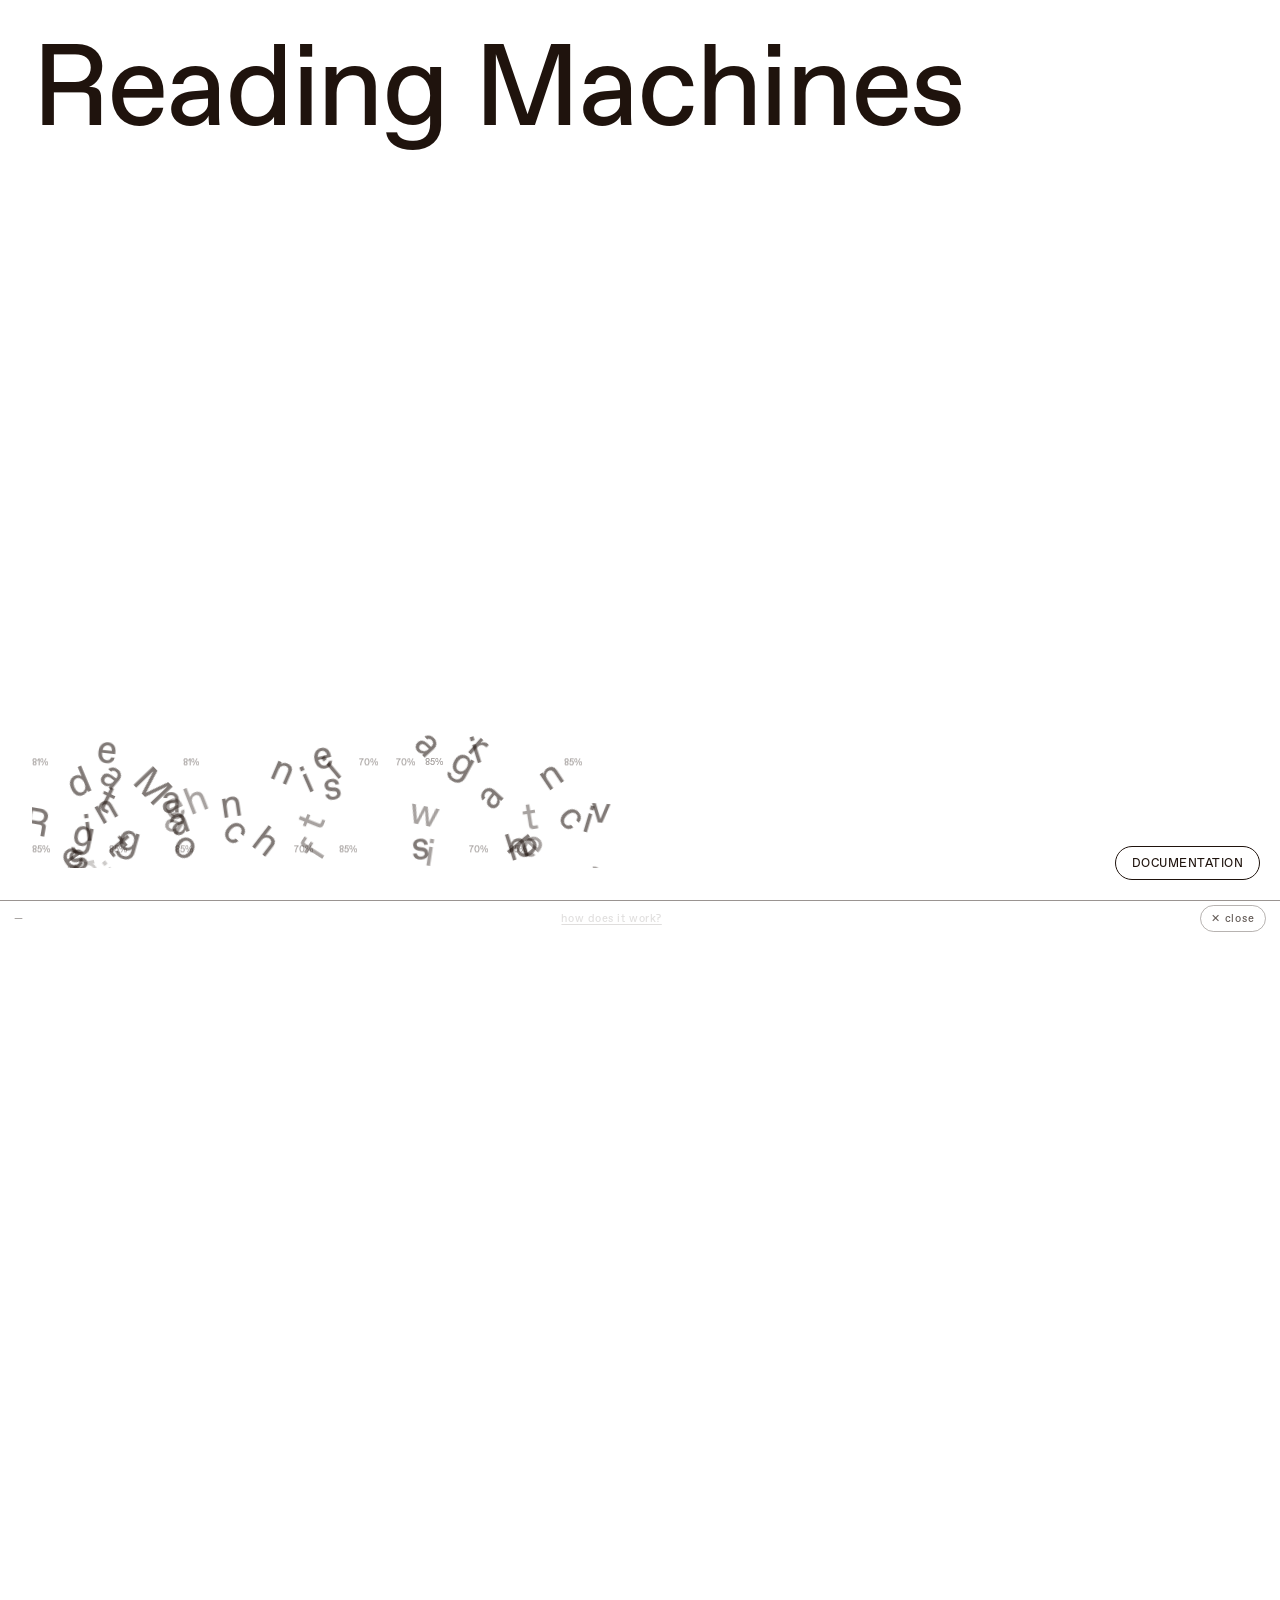
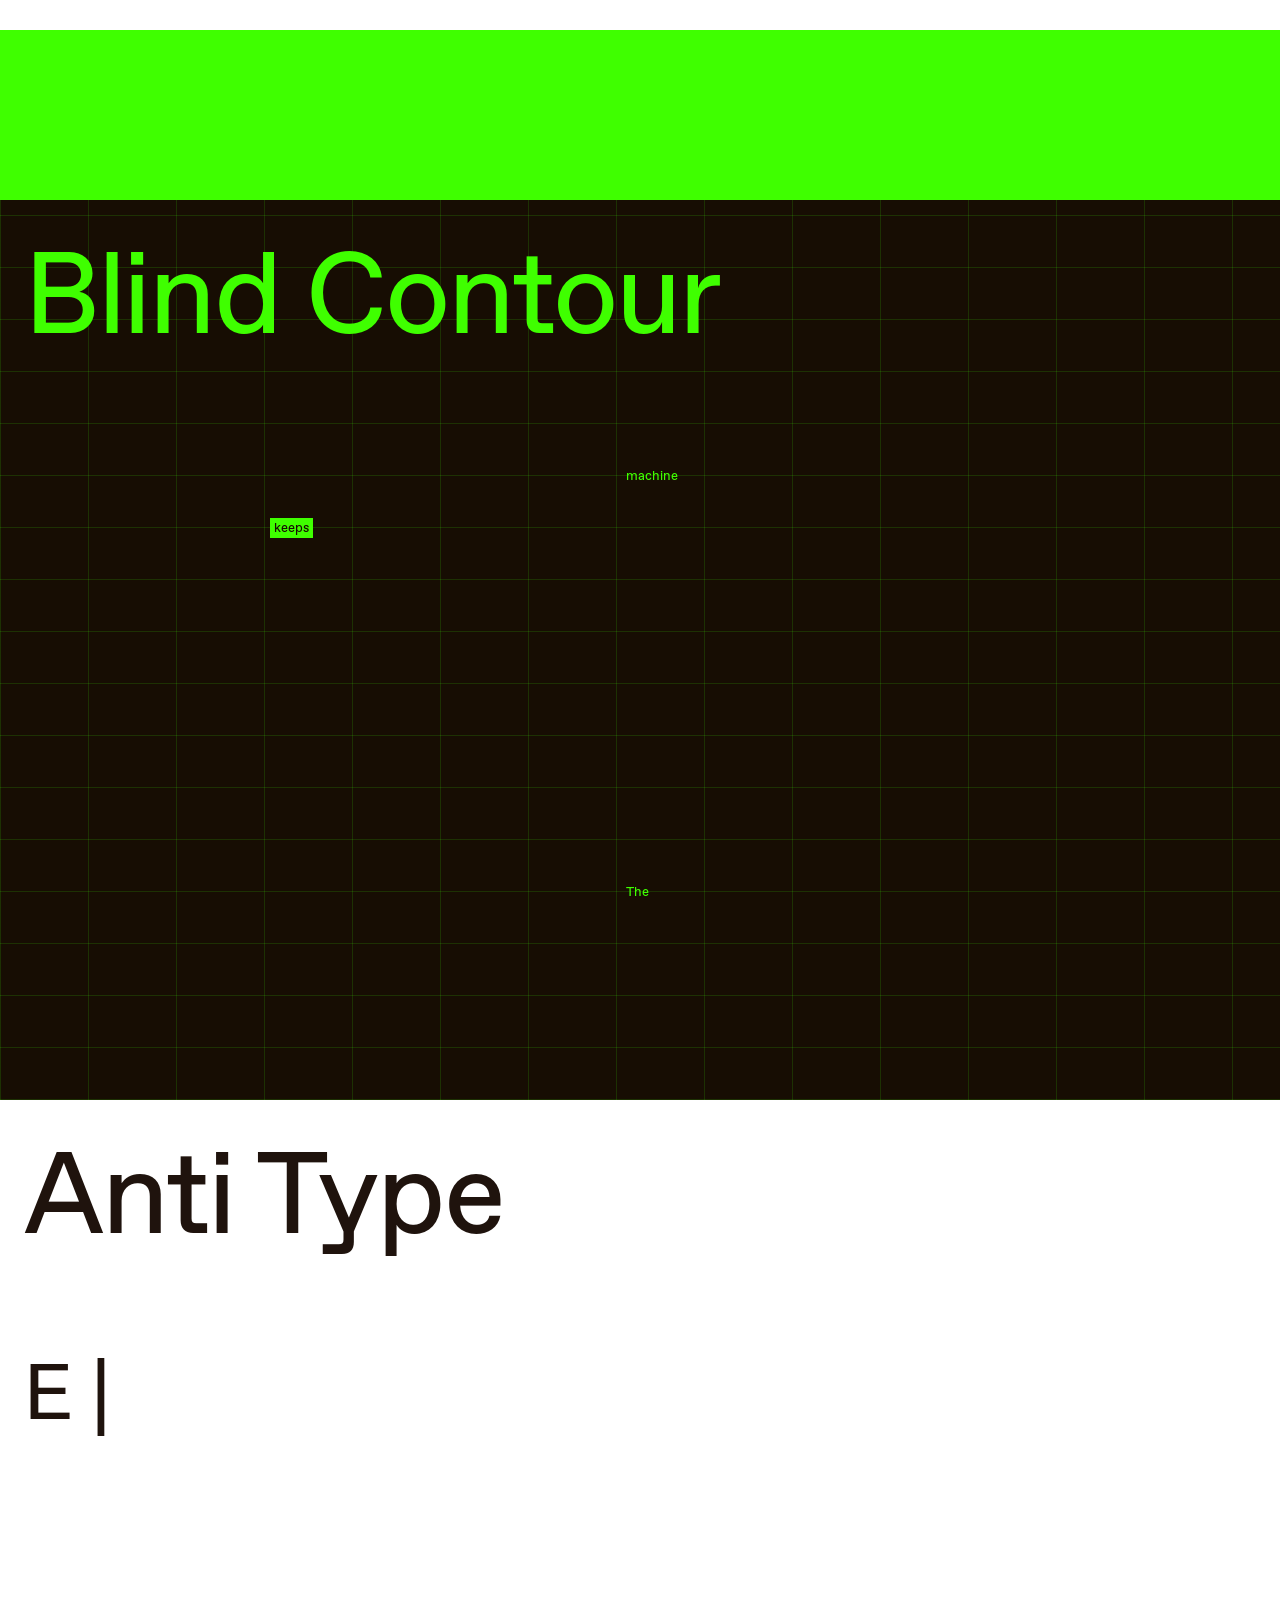
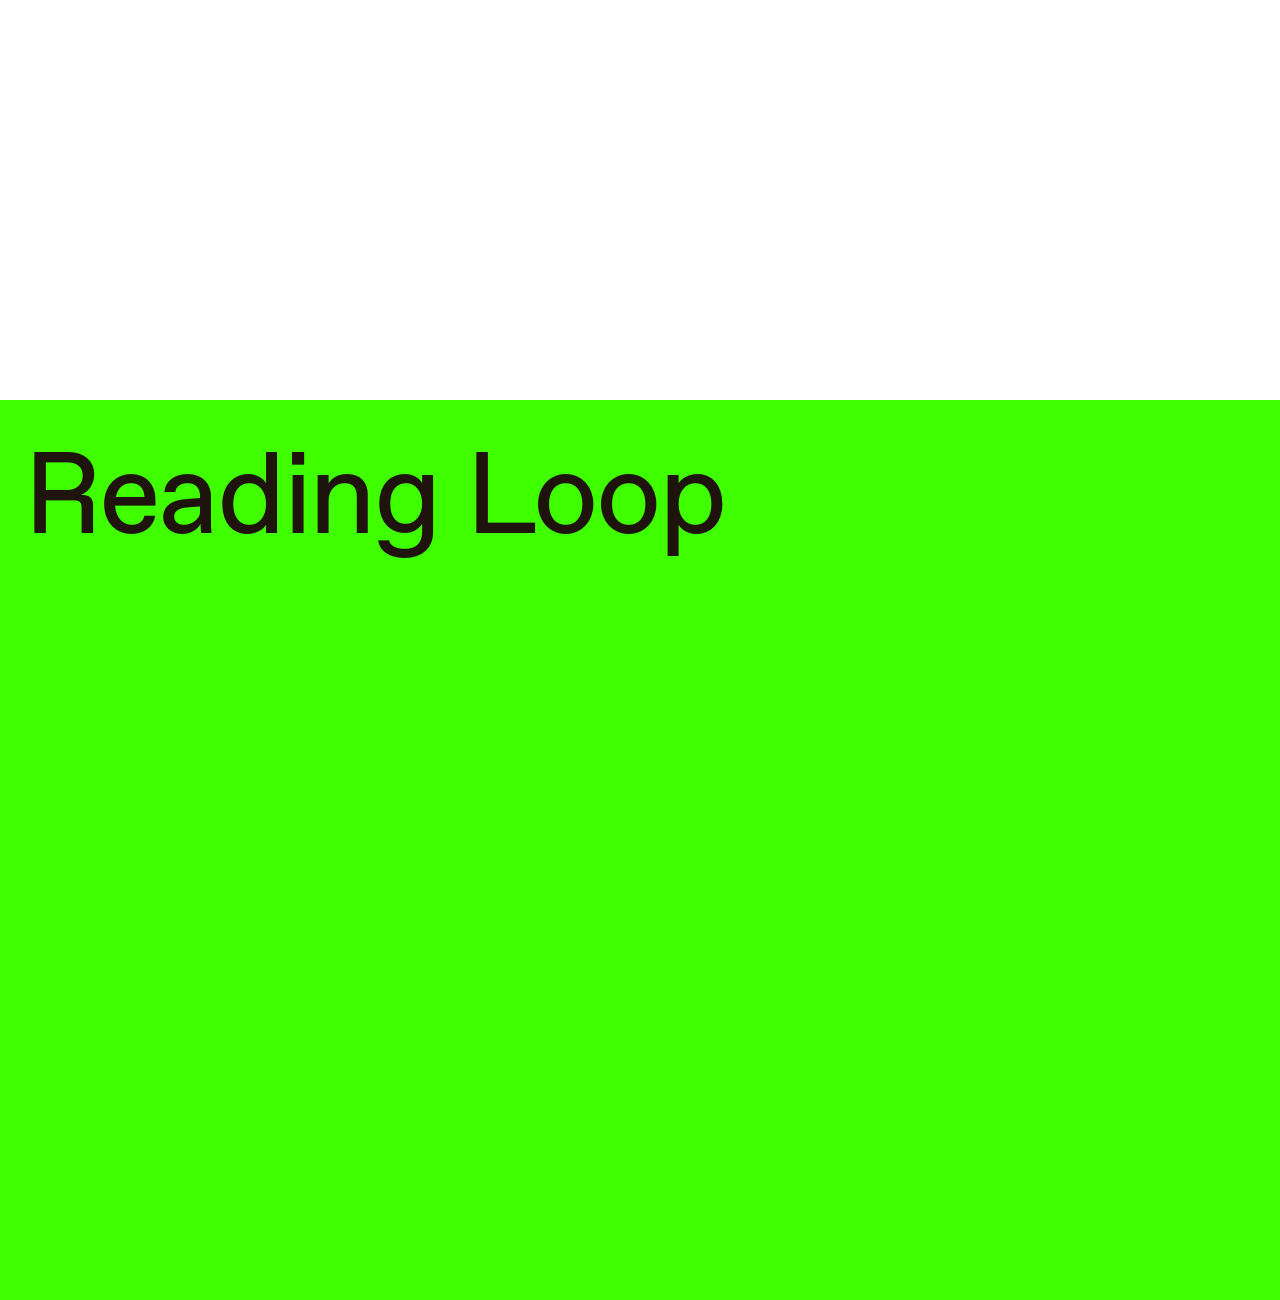
==== index.html @ e1689a15 "Tool page titles: shrink delay 4s -> 2s" ====
<!DOCTYPE html>
<html lang="en">
<head>
  <meta charset="UTF-8">
  <meta name="viewport" content="width=device-width, initial-scale=1.0">
  <title>Reading Machines</title>
  <link rel="stylesheet" href="style.css">
  <style>
    .docs-link{
      position:fixed;
      bottom:20px;
      right:20px;
      font-size:12px;
      letter-spacing:.04em;
      text-transform:uppercase;
      color:#1f130d;
      opacity:1;
      text-decoration:none;
      z-index:90;
      font-family:"ABC Favorit", monospace;
      padding:9px 16px;
      border:1px solid #1f130d;
      border-radius:999px;
      background:#ffffff;
      transition:background .15s ease, color .15s ease, opacity .3s ease;
    }
    .docs-link:hover{
      background:#2bff00;
      color:#1f130d;
      border-color:#1f130d;
    }
    /* documentation is only relevant on the landing -- fades out once  */
    /* you've scrolled down into the tool pages, same gating mechanism  */
    /* used for the presenter's own fixed chrome, just inverted.        */
    body.in-presenter .docs-link{
      opacity:0;
      pointer-events:none;
    }
    @media(max-width:480px){
      .docs-link{ bottom:14px; right:14px; padding:8px 13px; font-size:11px; }
    }

    /* hero title -- same structural position as RMDocumentation's hero   */
    /* (a normal block sitting in the page flow, not fixed/floating), but */
    /* kept deliberately compact: RMDocumentation has a whole page below   */
    /* it to give it room, we only have the marquee's 100vh to share, so   */
    /* the padding/font stay much smaller to avoid crowding the text out.  */
    .landing{
      display:flex;
      flex-direction:column;
    }
    .hero{
      flex:0 0 auto;
      padding-bottom:10px;
    }
    .hero h1{
      margin:0;
      font-family:"ABC Favorit", Helvetica, Arial, sans-serif;
      font-size:clamp(48px, 9vw, 120px);
      font-weight:400;
      line-height:.92;
      letter-spacing:-.02em;
      color:#1f130d;
    }
    .landing-panels{
      flex:1;
      min-height:0;
      display:grid;
      grid-template-columns:1fr 1fr;
      gap:48px;
    }
    /* only the machine (right) column stays, moved into the left track -- */
    /* the human column is hidden outright rather than removed from the    */
    /* DOM, since script.js still references #human directly throughout.  */
    .landing-panels .panel:first-of-type{ display:none; }
    .landing-panels .panel:last-of-type{ grid-column:1; }

    /* ════════════════════════════════════════════════════════════ */
    /* PRESENTER — the 4 tool pages, appended below the landing as    */
    /* normal scroll sections. Own --tp-* palette vars (namespaced,   */
    /* not --bg/--text) so they never collide with style.css's own    */
    /* --bg/--text, which the marquee landing already uses for its    */
    /* own, different, white/brown theme.                              */
    /* ════════════════════════════════════════════════════════════ */
    @font-face{
      font-family:"ABC Stefan";
      src:url('fonts/ABCStefan-Simple-Trial.otf') format('opentype');
    }
    @font-face{
      font-family:"Anti-Type";
      src:url('fonts/anti-ocr-2.otf') format('opentype');
      font-display:swap;
    }
    #presenter{
      --tp-bg:#170d03;
      --tp-text:#3fff00;
      --tp-text-dim:rgba(63,255,0,.3);
      --tp-text-faint:rgba(63,255,0,.15);
      position:relative;
      z-index:1;
    }
    #index-bar{
      position:fixed; left:24px; top:50%; transform:translateY(-50%);
      display:flex; flex-direction:column; gap:22px; z-index:250;
      opacity:0; pointer-events:none; transition:opacity .3s;
    }
    body.in-presenter #index-bar{ opacity:1; pointer-events:auto; }
    .index-num{
      background:none; border:none; color:var(--tp-text,#3fff00); font-family:"ABC Gaisyr", monospace;
      font-size:12px; letter-spacing:.1em; cursor:pointer; padding:0; opacity:.4; transition:opacity .2s, color .2s;
    }
    body.page-is-white .index-num{ color:#1f130d; }
    .index-num:hover{ opacity:.8; }
    .index-num.active{ opacity:1; }
    .open-tool, .open-page{
      display:inline-block; margin-top:14px; font-size:11px; letter-spacing:.12em; text-transform:uppercase;
      color:var(--tp-text,#3fff00); opacity:1; cursor:pointer; background:none; border:1px solid var(--tp-text,#3fff00);
      border-radius:14px; font-family:inherit; padding:8px 16px; text-decoration:none; transition:background .2s, color .2s;
    }
    .open-tool:hover, .open-page:hover{ background:var(--tp-text,#3fff00); color:var(--tp-bg,#170d03); }
    body.page-is-white .open-page{ color:#1f130d; border-color:#1f130d; }
    body.page-is-white .open-page:hover{ background:#1f130d; color:#ffffff; }
    #tool-overlay{
      --ov-bg:#ffffff; --ov-text:#1f130d; --ov-text-dim:rgba(31,19,13,.45);
      position:fixed; left:0; right:0; bottom:0; top:170px; z-index:300;
      background:var(--ov-bg); color:var(--ov-text); border-top:1px solid var(--ov-text-dim);
      transform:translateY(100%); transition:transform .5s cubic-bezier(.65,0,.35,1); pointer-events:none;
    }
    #tool-overlay.show{ transform:translateY(0); pointer-events:auto; }
    #tool-overlay-bar{
      position:absolute; top:0; left:0; right:0; height:34px; display:flex; align-items:center;
      justify-content:space-between; gap:14px; padding:0 14px; z-index:5; pointer-events:none;
    }
    #tool-overlay-bar > *{ pointer-events:auto; }
    #tool-overlay-title{ font-size:10px; letter-spacing:.04em; color:var(--ov-text-dim); }
    #tool-guide-btn{
      background:none; border:none; color:var(--ov-text-dim); font-family:inherit; font-size:11px;
      letter-spacing:.05em; cursor:pointer; padding:0; text-decoration:underline; text-underline-offset:2px;
      opacity:.85; transition:opacity .2s, color .2s;
    }
    #tool-guide-btn:hover{ opacity:1; color:var(--ov-text); }
    #tool-guide-btn:disabled{ opacity:.3; pointer-events:none; }
    #tool-overlay-close{
      background:none; border:1px solid var(--ov-text-dim); border-radius:14px; color:var(--ov-text);
      font-family:inherit; font-size:11px; letter-spacing:.08em; cursor:pointer; padding:6px 10px;
      opacity:.7; transition:opacity .2s, background .2s, color .2s, border-color .2s;
    }
    #tool-overlay-close:hover{ opacity:1; background:#2bff00; color:#1f130d; border-color:#2bff00; }
    #tool-overlay-iframe{ position:absolute; top:34px; left:0; right:0; bottom:0; border:none; width:100%; height:calc(100% - 34px); }
    #anti-type-iframe{ position:absolute; top:34px; left:0; right:0; bottom:0; border:none; width:100%; height:calc(100% - 34px); display:none; }
    #anti-type-iframe.show{ display:block; }
    #anti-type-iframe.show ~ #tool-overlay-iframe{ display:none; }

    .tool-page{
      position:relative; min-height:100vh; display:flex; flex-direction:column; justify-content:center;
      padding:0 90px; background:var(--tp-bg); color:var(--tp-text);
      scroll-snap-align: start;
      scroll-snap-stop: always;
    }
    .tp-head{ display:flex; align-items:baseline; gap:16px; margin-bottom:34px; }
    .tp-num{ font-family:"ABC Gaisyr", monospace; font-size:13px; letter-spacing:.15em; color:var(--tp-text-dim); }
    .tp-title{ font-family:"ABC Gaisyr", monospace; font-size:30px; letter-spacing:.03em; font-weight:400; transition:font-size .7s ease; }
    .tp-text{ font-family:"ABC Favorit", monospace; font-size:19px; line-height:1.55; }
    @keyframes tpFadeUp{ from{ opacity:0; transform:translateY(10px); } to{ opacity:1; transform:translateY(0); } }
    .tool-page.in-view .tp-head{ animation:tpFadeUp .5s ease both; }

    /* title starts big on arrival, then settles down to a smaller size    */
    /* after 4s (title-shrunk added by setCurrentPage's timer below) --    */
    /* same transition applies to every tool-page variant since they all   */
    /* only override font-size, not transition, on .tp-title.              */
    .tool-page.title-shrunk .tp-title{ font-size:30px; }

    /* ---- 01 OCR Skeleton ---- */
    .tool-page.tp-float{
      --tp-bg:#3fff00; --tp-text:#1f130d; --tp-text-dim:rgba(31,19,13,.45); --tp-text-faint:rgba(31,19,13,.22);
      padding:0; overflow:hidden; justify-content:flex-start; background:var(--tp-bg);
    }
    /* Anti Type shares the .tp-float base but keeps its own white page --   */
    /* pinned explicitly so it doesn't inherit OCR Skeleton's green above.   */
    .tool-page.tp-float.tp-anti-write{
      --tp-bg:#ffffff; --tp-text:#1f130d; --tp-text-dim:rgba(31,19,13,.45); --tp-text-faint:rgba(31,19,13,.22);
    }
    .tp-float .tp-head{ position:absolute; top:40px; left:24px; z-index:2; margin:0; }
    .tp-float .tp-title{
      display:block; font-family:"ABC Favorit", Helvetica, Arial, sans-serif; font-size:clamp(48px, 9vw, 120px);
      font-weight:400; line-height:.92; letter-spacing:-.02em; color:#1f130d;
    }
    .tp-float .tp-text{ position:absolute; inset:0; }
    .ocr-box{
      position:absolute; border:1px solid var(--tp-text-dim); padding:.55em .85em; line-height:1.3;
      max-width:min(78vw, 520px); background:var(--tp-bg); opacity:0; pointer-events:none; cursor:default;
      transition:opacity .6s ease, border-color .2s ease, background .2s ease, color .2s ease;
    }
    .ocr-box.visible{ opacity:1; pointer-events:auto; animation:var(--floatAnim) var(--fdur) ease-in-out infinite alternate; }
    .ocr-box.clickable{ border-color:var(--tp-text); cursor:pointer; }
    .ocr-box.clickable:hover{ background:var(--tp-text); color:var(--tp-bg); }
    @keyframes boxFloatDown{ from{ transform:translateY(calc(-1 * var(--famp))); } to{ transform:translateY(var(--famp)); } }
    @keyframes boxFloatUp{ from{ transform:translateY(var(--famp)); } to{ transform:translateY(calc(-1 * var(--famp))); } }

    /* ---- 02 Blind Contour — "25x50" reference: a fixed decorative grid of */
    /* empty cells (the shapes the machine sees but discards as noise) sits  */
    /* behind everything; phrase chunks fade in one at a time, scattered     */
    /* across it, accumulating -- once shown they stay legible for good.     */
    /* Whichever chunk appeared most recently carries a highlighted "active" */
    /* state (solid fill); once all chunks are in, the highlight keeps       */
    /* roaming between them on its own. Clicking any chunk grabs the         */
    /* highlight immediately and resets the roam timer.                     */
    .tool-page.tp-bc-exaggerate{ padding:0; overflow:hidden; }
    .tp-bc-exaggerate .tp-head{ position:absolute; top:40px; left:24px; z-index:2; margin:0; }
    .tp-bc-exaggerate .tp-title{
      display:block; font-family:"ABC Favorit", Helvetica, Arial, sans-serif; font-size:clamp(48px, 9vw, 120px);
      font-weight:400; line-height:.92; letter-spacing:-.02em; color:var(--tp-text);
    }
    .tp-bc-exaggerate .tp-text{
      position:absolute; inset:0; overflow:hidden;
      background-image:
        repeating-linear-gradient(0deg, var(--tp-text-faint) 0, var(--tp-text-faint) 1px, transparent 1px, transparent 52px),
        repeating-linear-gradient(90deg, var(--tp-text-faint) 0, var(--tp-text-faint) 1px, transparent 1px, transparent 88px);
    }
    /* no border/box of its own -- each word sits directly inside one cell   */
    /* of the background grid drawn above (88px x 52px, same numbers used   */
    /* in wrapAbstractWords()'s placement math), so the grid lines already   */
    /* on screen read as its container instead of a second box on top of it. */
    .bc-word{
      position:absolute; font-family:"ABC Favorit", monospace; color:var(--tp-text);
      font-size:13px; line-height:1.25; opacity:0; cursor:pointer;
      padding:2px 4px;
      transition:opacity .6s ease, background .3s ease, color .3s ease;
    }
    .bc-word.visible{ opacity:1; }
    .bc-word.current{ background:var(--tp-text); color:var(--tp-bg); }

    /* ---- 03 Anti Type ---- */
    .tp-float.tp-anti-write .tp-text{ position:static; inset:auto; }
    .at-panel{ margin:240px 90px 60px 24px; }
    .at-body{
      font-family:"Anti-Type", monospace; font-size:clamp(40px, 6.5vw, 84px); line-height:1.3;
      color:#1f130d; white-space:pre-wrap; word-wrap:break-word; cursor:text;
    }
    .at-content[contenteditable="true"]{ outline:none; }
    .at-cursor{ display:inline-block; margin-left:2px; color:#1f130d; animation:atBlink 1s step-end infinite; }
    @keyframes atBlink{ 0%, 100%{ opacity:1; } 50%{ opacity:0; } }

    /* ---- 04 Reading Loop ---- */
    .tool-page.tp-rl-camera{
      --tp-bg:#3fff00; --tp-text:#1f130d; --tp-text-dim: rgba(31,19,13,.45); --tp-text-faint: rgba(31,19,13,.22);
      padding:0; overflow:hidden; background:var(--tp-bg);
    }
    .tp-rl-camera .tp-head{ position:absolute; top:40px; left:24px; z-index:2; margin:0; }
    .tp-rl-camera .tp-title{
      display:block; font-family:"ABC Favorit", Helvetica, Arial, sans-serif; font-size:clamp(48px, 9vw, 120px);
      font-weight:400; line-height:.92; letter-spacing:-.02em; color:#1f130d;
    }
    .tp-rl-camera .tp-text{ position:absolute; inset:0; }
    .rl-viewport{ position:absolute; inset:0; overflow:hidden; }
    .rl-world{ position:absolute; top:0; left:0; right:0; will-change:transform; transition:transform 1.1s cubic-bezier(.65,0,.35,1); }
    .rl-row{ position:absolute; left:0; width:100%; height:0; }
    .rl-word{
      position:absolute; white-space:nowrap; font-family:"ABC Favorit", monospace;
      font-size:15px; line-height:1.3; color:var(--tp-text-dim);
      opacity:.32; transition:opacity .6s ease;
    }
    .rl-word.decoy{ opacity:.3; }
    .rl-word.selected{
      background:var(--tp-text); color:var(--tp-bg);
      padding:2px 7px; border-radius:2px; opacity:1; font-weight:500;
    }

    #btn-next{ position:fixed; bottom:18px; right:22px; z-index:250; opacity:0; pointer-events:none; transition:opacity .3s; }
    #btn-go-tool{ position:fixed; bottom:18px; left:24px; z-index:250; opacity:0; pointer-events:none; transition:opacity .3s; }
    body.in-presenter #btn-next, body.in-presenter #btn-go-tool{ opacity:1; pointer-events:auto; }

    @media(max-width:800px){
      .tool-page{ padding:0 24px; }
    }
  </style>
</head>
<body>

  <main class="landing">

    <div class="hero"><h1>Reading Machines</h1></div>

    <div class="landing-panels">
      <section class="panel">
        <div class="viewport">
          <div class="marquee" id="human">
            <div class="content"></div>
          </div>
        </div>
      </section>

      <section class="panel">
        <div class="viewport">
          <div class="marquee" id="machine">
            <div class="content"></div>
          </div>
        </div>
      </section>
    </div>

  </main>

  <a href="https://melinavaldata00.github.io/RMDocumentation/" class="docs-link" target="_blank" rel="noopener">DOCUMENTATION</a>

  <script src="script.js"></script>

  <!-- ══════════════════════════════════════════════════════════════ -->
  <!-- PRESENTER — the 4 tool pages, continuing the same scroll below   -->
  <!-- the landing marquee instead of living on a separate page.        -->
  <!-- ══════════════════════════════════════════════════════════════ -->

  <div id="tool-overlay">
    <div id="tool-overlay-bar">
      <span id="tool-overlay-title">—</span>
      <button id="tool-guide-btn" disabled>how does it work?</button>
      <button id="tool-overlay-close">✕ close</button>
    </div>
    <iframe id="anti-type-iframe" src="" title="Anti Type"></iframe>
    <iframe id="tool-overlay-iframe" src="" title="tool"></iframe>
  </div>

  <div id="index-bar">
    <button class="index-num active" data-idx="0">01</button>
    <button class="index-num" data-idx="1">02</button>
    <button class="index-num" data-idx="2">03</button>
    <button class="index-num" data-idx="3">04</button>
  </div>

  <div id="presenter">

    <section class="tool-page tp-float" data-idx="0" data-tool-src="tools/position-zero.html" data-tool-name="OCR Skeleton">
      <div class="tp-head">
        <span class="tp-title">OCR Skeleton</span>
      </div>
      <div class="tp-text" data-style="floatboxes" data-text="Before recognizing a single letter, an OCR system does something simpler first: it figures out [[where something might be written.]] [[The page is divided]] into rectangles, bounding boxes, drawn around clusters of dark pixels the system thinks could be words. Only after that does it try to guess what each word actually says, along with a number for how confident it is about that guess."></div>
    </section>

    <section class="tool-page tp-bc-exaggerate" data-idx="1" data-tool-src="tools/outline.html" data-tool-name="Blind Contour">
      <div class="tp-head">
        <span class="tp-title">Blind Contour</span>
      </div>
      <div class="tp-text" data-style="abstract-words" data-text="The machine keeps only the shapes it recognizes as writing and discards the rest as noise, handing back pure outline — a contour you can scale, rotate, or trust exactly as much as it does."></div>
    </section>

    <section class="tool-page tp-float tp-anti-write" data-idx="2" data-tool-src="tools/anti-ocr.html" data-tool-name="Anti Type">
      <div class="tp-head">
        <span class="tp-title">Anti Type</span>
      </div>
      <div class="tp-text" data-style="antitype-write" data-text="Every letter has a point at which a machine stops recognizing it. Not because the shape has disappeared, it is still there visible to a human eye, but because enough of its detail has been removed that the system can no longer produce a confident guess about what it is."></div>
    </section>

    <section class="tool-page tp-rl-camera" data-idx="3" data-tool-src="tools/co-read.html" data-tool-name="Reading Loop">
      <div class="tp-head">
        <span class="tp-title">Reading Loop</span>
      </div>
      <div class="tp-text" data-style="camera-links" data-text="what happens when a machine reads what is left from its previous reading? The tool takes an image as input and runs it through OCR, producing a typeset document — each word placed, sized, and positioned according to what the system found."></div>
    </section>

  </div>

  <button id="btn-go-tool" class="open-page">open tool →</button>
  <button id="btn-next" class="open-page">next →</button>

  <script>

  /* ------------------------------ */
  /* SEEDED RANDOM (presenter's own copy — script.js has one too, but     */
  /* scoped separately since both files declare it at top level)          */
  /* ------------------------------ */

  function tpSeededRandom(seed){
      let s = Math.sin(seed) * 10000;
      return s - Math.floor(s);
  }

  /* ------------------------------ */
  /* READING SYSTEMS — one bespoke visual treatment per tool page, each    */
  /* built from the same plain data-text string.                            */
  /* ------------------------------ */

  let wrapCounter = 0;

  // keyed by page index — lets a reading system run something (like Anti
  // Type's typing effect) only while its page is actually on screen.
  const pageHooks = {};

  // 01 OCR Skeleton — the text is chunked into longer groups of words, each
  // one living inside a floating box of its own size, drifting slowly up or down.
  // Only the first box starts visible; clicking a box reveals the next one,
  // placed elsewhere in the space — the guesses arrive one at a time.
  function wrapFloatBoxes(block){
      const raw = block.dataset.text.replace(/\s+/g, ' ').trim();
      const blockIdx = wrapCounter++;

      const units = [];
      const forcedRe = /\[\[(.*?)\]\]/g;
      let lastIndex = 0, m;
      const pushWords = str=>{
          str.trim().split(' ').filter(Boolean).forEach(w=> units.push({ t: w, forced: false }));
      };
      while((m = forcedRe.exec(raw))){
          pushWords(raw.slice(lastIndex, m.index));
          units.push({ t: m[1].trim(), forced: true });
          lastIndex = forcedRe.lastIndex;
      }
      pushWords(raw.slice(lastIndex));

      const chunks = [];
      let ui = 0, gi = 0;

      if(units.length){
          if(units[0].forced){
              chunks.push(units[0].t);
              ui = 1;
          } else {
              const take = [];
              while(ui < units.length && !units[ui].forced && take.length < 5){
                  take.push(units[ui].t); ui++;
              }
              chunks.push(take.join(' '));
          }
      }

      while(ui < units.length){
          if(units[ui].forced){
              chunks.push(units[ui].t);
              ui++;
              continue;
          }
          const size = 5 + Math.floor(tpSeededRandom(blockIdx*1000 + gi) * 4); // 5–8 words
          const take = [];
          while(ui < units.length && !units[ui].forced && take.length < size){
              take.push(units[ui].t); ui++;
          }
          chunks.push(take.join(' '));
          gi++;
      }

      if(chunks.length > 1 && chunks[chunks.length - 1].split(' ').length < 3){
          const last = chunks.pop();
          chunks[chunks.length - 1] += ' ' + last;
      }

      const boxes = chunks.map((chunk, ci)=>{
          const box = document.createElement("div");
          box.className = "ocr-box";
          box.textContent = chunk;

          // top/famp kept conservative on purpose: boxes now hold longer
          // phrases (taller, wrapped over 2-3 lines), and this page clips
          // overflow -- a box spawned too low, combined with its own
          // height plus the float drift, could sit partly or fully below
          // the visible area and read as if the text just stopped.
          const seed = blockIdx*1000 + ci;
          const left  = 6  + tpSeededRandom(seed + 0.1) * 66;
          const top   = 8  + tpSeededRandom(seed + 0.2) * 46;
          const fsize = 14 + tpSeededRandom(seed + 0.3) * 16;
          const fdur  = 4.5 + tpSeededRandom(seed + 0.4) * 4.5;
          const famp  = 16 + tpSeededRandom(seed + 0.5) * 40;
          const goingDown = tpSeededRandom(seed + 0.6) > 0.5;

          box.style.left = left.toFixed(1) + "%";
          box.style.top  = top.toFixed(1) + "%";
          box.style.fontSize = fsize.toFixed(1) + "px";
          box.style.setProperty("--fdur", fdur.toFixed(2) + "s");
          box.style.setProperty("--famp", famp.toFixed(1) + "px");
          box.style.setProperty("--floatAnim", goingDown ? "boxFloatDown" : "boxFloatUp");

          block.appendChild(box);
          return box;
      });

      // clicking a phrase box also breaks it down into its own words --
      // a second, finer pass of "bounding boxes", same as OCR itself
      // works in stages (block/line/word) rather than reading everything
      // at one resolution. The words spawn scattered close to where the
      // phrase was, each with its own float, and the phrase box that
      // spawned them fades out -- it's been superseded by its own detail.
      function splitIntoWords(box, seed){
          const words = box.textContent.trim().split(/\s+/).filter(Boolean);
          if(!words.length) return;

          const originLeft = parseFloat(box.style.left) || 40;
          const originTop  = parseFloat(box.style.top)  || 30;

          words.forEach((word, wi)=>{
              const wSeed = seed*1000 + wi;
              const jitterX = (tpSeededRandom(wSeed + 0.1) - 0.5) * 22;
              const jitterY = (tpSeededRandom(wSeed + 0.2) - 0.5) * 18;
              const left = Math.max(3, Math.min(80, originLeft + jitterX));
              const top  = Math.max(5, Math.min(60, originTop  + jitterY));
              const fsize = 10 + tpSeededRandom(wSeed + 0.3) * 9;
              const fdur  = 3.5 + tpSeededRandom(wSeed + 0.4) * 4;
              const famp  = 10 + tpSeededRandom(wSeed + 0.5) * 26;
              const goingDown = tpSeededRandom(wSeed + 0.6) > 0.5;

              const wbox = document.createElement("div");
              wbox.className = "ocr-box ocr-box-word";
              wbox.textContent = word;
              wbox.style.left = left.toFixed(1) + "%";
              wbox.style.top  = top.toFixed(1) + "%";
              wbox.style.fontSize = fsize.toFixed(1) + "px";
              wbox.style.setProperty("--fdur", fdur.toFixed(2) + "s");
              wbox.style.setProperty("--famp", famp.toFixed(1) + "px");
              wbox.style.setProperty("--floatAnim", goingDown ? "boxFloatDown" : "boxFloatUp");
              wbox.style.animationDelay = (wi * 0.05).toFixed(2) + "s";

              block.appendChild(wbox);
              // rAF so the "visible" transition still runs instead of
              // starting already-visible (element needs one painted
              // frame at opacity 0 first for the CSS transition to fire).
              requestAnimationFrame(()=> wbox.classList.add("visible"));
          });

          box.classList.remove("visible");
          setTimeout(()=> box.remove(), 650);
      }

      function revealBox(ci){
          const box = boxes[ci];
          box.classList.add("visible");
          if(ci < boxes.length - 1){
              box.classList.add("clickable");
              box.addEventListener("click", ()=>{
                  if(box.dataset.used) return;
                  box.dataset.used = "1";
                  box.classList.remove("clickable");
                  splitIntoWords(box, blockIdx*1000 + ci);
                  revealBox(ci + 1);
              });
          }
      }

      if(boxes.length) revealBox(0);
  }

  // 02 Blind Contour — "25x50" reference: individual words scatter, one at
  // a time, across a fixed decorative grid (the shapes the machine sees
  // but discards as noise). Once a word appears it stays legible for
  // good -- nothing here fades back out. Whichever word appeared most
  // recently carries a highlighted "active" state; once every word is in,
  // the highlight keeps roaming between them on its own. Clicking any
  // already-revealed word grabs the highlight immediately.
  function wrapAbstractWords(block){
      const text = block.dataset.text.replace(/\s+/g, ' ').trim();
      const blockIdx = wrapCounter++;
      const words = text.split(' ').filter(Boolean);
      if(!words.length) return;

      // same 88px x 52px cell size as the background-grid drawn behind this
      // block (.tp-bc-exaggerate .tp-text's repeating-linear-gradient) --
      // words are placed in real pixels on that same grid so they land
      // inside one of its actual cells, instead of on an independent
      // percentage-based layout that just happens to overlap it.
      const CELL_W = 88;
      const CELL_H = 52;

      const boxW = block.clientWidth  || window.innerWidth;
      const boxH = block.clientHeight || window.innerHeight;

      const gridCols = Math.max(1, Math.floor(boxW / CELL_W));
      const gridRows = Math.max(1, Math.floor(boxH / CELL_H));
      // if there are more words than cells actually visible on screen,
      // grow downward rather than let words double up in the same cell --
      // overflow:hidden on the block just clips anything past the fold.
      const ROWS = Math.max(gridRows, Math.ceil(words.length / gridCols));
      const COLS = gridCols;

      // every grid slot, seeded-shuffled, handed out one per word -- so no
      // two words ever land on the same cell.
      const slots = [];
      for(let r = 0; r < ROWS; r++){
          for(let c = 0; c < COLS; c++) slots.push({ r, c });
      }
      for(let i = slots.length - 1; i > 0; i--){
          const j = Math.floor(tpSeededRandom(blockIdx*1000 + i) * (i + 1));
          const tmp = slots[i]; slots[i] = slots[j]; slots[j] = tmp;
      }

      const ROAM_MS = 2200; // how long the highlight rests on a word before moving on, once all are in

      const items = words.map((word, wi)=>{
          const slot = slots[wi % slots.length];
          // small fixed inset so the word clears the grid lines on every
          // side instead of sitting flush against them.
          const left = slot.c * CELL_W + 6;
          const top  = slot.r * CELL_H + 6;

          const el = document.createElement("div");
          el.className = "bc-word";
          el.textContent = word;
          el.style.left = left + "px";
          el.style.top  = top + "px";
          el.style.maxWidth = (CELL_W - 12) + "px";
          block.appendChild(el);
          return el;
      });

      let roamTimer = null;
      let currentIdx = -1;
      function setCurrent(idx){
          if(currentIdx >= 0) items[currentIdx].classList.remove("current");
          currentIdx = idx;
          items[currentIdx].classList.add("current");
      }
      function scheduleRoam(){
          clearTimeout(roamTimer);
          roamTimer = setTimeout(()=>{
              setCurrent((currentIdx + 1) % items.length);
              scheduleRoam();
          }, ROAM_MS);
      }

      // reveal words one at a time; each newly revealed word grabs the
      // highlight immediately (matches the reference: the highlight
      // follows whatever just appeared, then roams once everything's in).
      items.forEach((item, wi)=>{
          setTimeout(()=>{
              item.classList.add("visible");
              setCurrent(wi);
              scheduleRoam();
          }, wi * 900);

          item.addEventListener("click", ()=>{
              if(!item.classList.contains("visible")) return;
              setCurrent(wi);
              scheduleRoam();
          });
      });
  }

  // 03 Anti Type — a plain text-file panel where the description types
  // itself out letter by letter, set in the real exported Anti-Type font,
  // with a blinking cursor. Clicking the text hands over the keyboard;
  // pausing hands it back. Returns { start, stop }.
  function wrapAntiTypeWrite(block){
      const text = block.dataset.text;
      block.innerHTML = "";

      const panel = document.createElement("div");
      panel.className = "at-panel";

      const body = document.createElement("div");
      body.className = "at-body";
      const content = document.createElement("span");
      content.className = "at-content";
      const cursor = document.createElement("span");
      cursor.className = "at-cursor";
      cursor.textContent = "|";
      body.appendChild(content);
      body.appendChild(cursor);
      panel.appendChild(body);

      block.appendChild(panel);

      let timer     = null;
      let idleTimer = null;
      let i         = 0;
      let editing   = false;
      const IDLE_DELAY = 1400;

      function stopTyping(){
          if(timer){ clearInterval(timer); timer = null; }
      }

      function clearIdle(){
          if(idleTimer){ clearTimeout(idleTimer); idleTimer = null; }
      }

      function resumeAuto(){
          editing = false;
          content.contentEditable = "false";
          cursor.style.display = "";
          stopTyping();
          timer = setInterval(()=>{
              if(i >= text.length){ stopTyping(); return; }
              content.appendChild(document.createTextNode(text[i]));
              i++;
          }, 130);
      }

      function scheduleResume(){
          clearIdle();
          idleTimer = setTimeout(resumeAuto, IDLE_DELAY);
      }

      function beginEditing(){
          clearIdle();
          if(editing) return;
          editing = true;
          stopTyping();
          cursor.style.display = "none";
          content.contentEditable = "true";
          content.spellcheck = false;
          content.focus();
          const range = document.createRange();
          range.selectNodeContents(content);
          range.collapse(false);
          const sel = window.getSelection();
          sel.removeAllRanges();
          sel.addRange(range);
      }

      body.addEventListener("click", beginEditing);
      content.addEventListener("input", scheduleResume);

      function start(){
          clearIdle();
          stopTyping();
          editing = false;
          content.contentEditable = "false";
          cursor.style.display = "";
          content.textContent = "";
          i = 0;
          timer = setInterval(()=>{
              if(i >= text.length){ stopTyping(); return; }
              content.textContent += text[i];
              i++;
          }, 130);
      }

      function stop(){
          clearIdle();
          stopTyping();
      }

      return { start, stop };
  }

  // 04 Reading Loop — a growing word-association cascade: one short
  // PHRASE per row is "selected" (solid box) because it's the real
  // continuation of the previous selected phrase somewhere in the
  // source text -- a tiny, literal model of the machine "making a
  // connection". The rest of the row is filled with other short
  // words/phrases drawn from that word's own neighbourhood in the text
  // -- words that actually occur near it elsewhere, i.e. the same rough
  // category/context for a machine, not a synonym and not a fully
  // random pick from the whole vocabulary -- left at a dimmer, unboxed
  // opacity, standing in for the other, related paths the system could
  // have taken but didn't. Rows keep growing on a timer, the camera
  // pans down to follow the newest one, and once it's grown enough it
  // clears and starts again -- the loop the tool is named for.
  // Returns { start, stop }.
  function wrapCameraLinks(block){
      const raw = block.dataset.text.replace(/\s+/g, ' ').trim();
      const blockIdx = wrapCounter++;

      const tokens = raw.toLowerCase().replace(/[^a-z0-9'\-\s]/g, '').split(/\s+/).filter(Boolean);
      const vocab = Array.from(new Set(tokens));

      // index every position a word occurs at, so a "connection" can
      // jump to any real occurrence of the current word and continue
      // with whatever actually follows it in the text -- multiple words
      // at once, not just one at a time, so each step reads as a small
      // phrase instead of an isolated, hard-to-parse token.
      const occurrences = {};
      tokens.forEach((t, i)=> (occurrences[t] || (occurrences[t] = [])).push(i));

      // neighbourhood index: every text position within WINDOW tokens of
      // an occurrence of a word -- the pool a branch is drawn from, so
      // branches read as "words that show up around this one" (same
      // rough category/context) rather than a synonym lookup or a fully
      // random word from anywhere in the text.
      const WINDOW = 5;
      const nearby = {};
      tokens.forEach((t, i)=>{
          for(let d = -WINDOW; d <= WINDOW; d++){
              if(d === 0) continue;
              const j = i + d;
              if(j < 0 || j >= tokens.length) continue;
              (nearby[t] || (nearby[t] = [])).push(j);
          }
      });

      function phraseAt(startIdx, len){
          return tokens.slice(startIdx, startIdx + len).join(' ') || tokens[0];
      }

      // the trunk phrase continues from a real occurrence of the
      // current word -- a few words long, taken verbatim from the text.
      function pickNextPhrase(word, seed){
          const occ = occurrences[word];
          let startIdx;
          if(occ && occ.length){
              const at = occ[Math.floor(tpSeededRandom(seed) * occ.length)] + 1;
              startIdx = at < tokens.length ? at : 0;
          } else {
              startIdx = Math.floor(tpSeededRandom(seed) * tokens.length);
          }
          const len = 3 + Math.floor(tpSeededRandom(seed + 0.31) * 3); // 3–5 words
          return phraseAt(startIdx, len);
      }

      // a decoy phrase is drawn from the selected word's own
      // neighbourhood in the text -- related by proximity/context (the
      // same rough "family", for a machine, as the selected word), not
      // a synonym and not a fully random pick from the whole vocabulary.
      function pickRelatedPhrase(word, seed){
          const pool = nearby[word];
          let startIdx;
          if(pool && pool.length){
              startIdx = pool[Math.floor(tpSeededRandom(seed) * pool.length)];
          } else {
              startIdx = Math.floor(tpSeededRandom(seed) * tokens.length);
          }
          const len = 2 + Math.floor(tpSeededRandom(seed + 0.17) * 3); // 2–4 words
          return phraseAt(startIdx, len);
      }

      block.innerHTML = "";
      const viewport = document.createElement("div");
      viewport.className = "rl-viewport";
      const world = document.createElement("div");
      world.className = "rl-world";
      viewport.appendChild(world);
      block.appendChild(viewport);

      const ROW_H = 56;
      const ROW_DELAY = 1500;
      const MAX_ROWS = 18;

      let rowIndex = 0;
      let currentWord = vocab[0] || "reading";
      let autoTimer = null;
      let running = false;

      function growRow(){
          const vpWidth = viewport.getBoundingClientRect().width || 600;
          const seedBase = blockIdx*100000 + rowIndex*97;
          const row = document.createElement("div");
          row.className = "rl-row";
          row.style.top = (rowIndex * ROW_H) + "px";

          const count = 2 + Math.floor(tpSeededRandom(seedBase) * 2); // 2–3 phrases per row
          const selPos = Math.floor(tpSeededRandom(seedBase + 1) * count);
          const nextPhrase = pickNextPhrase(currentWord, seedBase + 2);
          const nextWords = nextPhrase.split(' ');
          const keyWord = nextWords[nextWords.length - 1] || currentWord;

          for(let i=0; i<count; i++){
              const isSelected = i === selPos;
              const seed = seedBase + i*3 + 10;
              const phrase = isSelected ? nextPhrase : pickRelatedPhrase(keyWord, seed);

              const w = document.createElement("span");
              w.textContent = phrase;
              w.className = "rl-word " + (isSelected ? "selected" : "decoy");
              if(!isSelected && tpSeededRandom(seed + 0.5) > 0.55){ w.style.fontStyle = "italic"; }

              const x = (i / count) * vpWidth + tpSeededRandom(seed + 0.7) * (vpWidth / count) * 0.4 + 24;
              const y = tpSeededRandom(seed + 0.9) * 18 - 9;
              w.style.left = x.toFixed(1) + "px";
              w.style.top  = y.toFixed(1) + "px";

              row.appendChild(w);
          }

          world.appendChild(row);
          // keep the chain going from the last word of whatever phrase
          // was actually selected this row.
          currentWord = keyWord;
          rowIndex++;

          const vpHeight = viewport.getBoundingClientRect().height || 400;
          const ty = vpHeight/2 - (rowIndex * ROW_H);
          world.style.transform = "translate(0, " + ty.toFixed(1) + "px)";

          if(!running) return;
          if(rowIndex >= MAX_ROWS){
              autoTimer = setTimeout(resetLoop, ROW_DELAY * 1.6);
          } else {
              autoTimer = setTimeout(growRow, ROW_DELAY);
          }
      }

      function resetLoop(){
          if(!running) return;
          world.style.transition = "none";
          world.innerHTML = "";
          rowIndex = 0;
          currentWord = vocab[0] || "reading";
          world.style.transform = "translate(0, 0)";
          void world.offsetHeight; // force reflow so the next pan still transitions
          world.style.transition = "";
          autoTimer = setTimeout(growRow, ROW_DELAY);
      }

      function start(){
          running = true;
          resetLoop();
      }

      function stop(){
          running = false;
          clearTimeout(autoTimer);
      }

      return { start, stop };
  }

  function renderReadingSystem(block){
      switch(block.dataset.style){
          case "floatboxes": wrapFloatBoxes(block); break;
          case "abstract-words": wrapAbstractWords(block); break;
          case "antitype-write": {
              const hooks = block.closest(".tool-page").dataset.idx;
              pageHooks[hooks] = wrapAntiTypeWrite(block);
              break;
          }
          case "camera-links": {
              const idx = block.closest(".tool-page").dataset.idx;
              pageHooks[idx] = wrapCameraLinks(block);
              break;
          }
      }
  }

  document.querySelectorAll(".tp-text").forEach(renderReadingSystem);

  /* ------------------------------ */
  /* PAGE STATE — scroll-driven instead of click-only. An IntersectionObs- */
  /* erver watches all 4 tool pages; whichever one crosses the middle of   */
  /* the viewport becomes "current": its reading-system hook starts (the   */
  /* previous one's stops), the index-bar dot updates, and the fixed       */
  /* controls flip between the green-on-dark and brown-on-light palette.   */
  /* NEXT and the index dots still work — they just scroll to the target   */
  /* section instead of instantly swapping a display:none flag.            */
  /* ------------------------------ */

  const pages     = Array.from(document.querySelectorAll(".tool-page"));
  const indexBtns = Array.from(document.querySelectorAll(".index-num"));
  let currentPage = 0;

  // title-shrink timer -- tracked separately from currentPage/prevPage
  // (which start out equal, at 0, before any page has genuinely become
  // current yet) so the very first real arrival on page 0 still kicks
  // the timer off, not just later transitions between pages.
  let shrinkManagedPage = -1;
  let titleShrinkTimer = null;

  function setCurrentPage(idx){
      const prevPage = currentPage;
      currentPage = idx;
      pages.forEach((p, i)=> p.classList.toggle("in-view", i === currentPage));
      indexBtns.forEach((b, i)=> b.classList.toggle("active", i === currentPage));
      document.body.classList.toggle("page-is-white",
          pages[currentPage].classList.contains("tp-float") ||
          pages[currentPage].classList.contains("tp-rl-camera")
      );
      if(prevPage !== currentPage){
          if(pageHooks[prevPage]) pageHooks[prevPage].stop();
          if(pageHooks[currentPage]) pageHooks[currentPage].start();
      }
      if(shrinkManagedPage !== idx){
          shrinkManagedPage = idx;
          clearTimeout(titleShrinkTimer);
          pages[idx].classList.remove("title-shrunk");
          titleShrinkTimer = setTimeout(()=>{
              pages[idx].classList.add("title-shrunk");
          }, 2000);
      }
  }

  const pageObserver = new IntersectionObserver((entries)=>{
      entries.forEach(entry=>{
          if(entry.isIntersecting && entry.intersectionRatio >= 0.5){
              const idx = pages.indexOf(entry.target);
              if(idx !== -1) setCurrentPage(idx);
          }
      });
  }, { threshold: [0.5] });
  pages.forEach(p=> pageObserver.observe(p));

  // fixed presenter chrome (index-bar, next, go-to-tool, documentation)
  // toggles based on whether the landing is on screen. This used to be
  // driven by its own IntersectionObserver watching .landing -- but that
  // observer fires asynchronously, on its own schedule, and would
  // sometimes land AFTER jumpTo() had already set the correct state
  // synchronously for a jump, clobbering it back to the wrong value a
  // moment later (this was the actual cause of "documentation still
  // showing after scrolling from Blind Contour back up to OCR Skeleton":
  // two separate mechanisms fighting over the same body.in-presenter
  // class). jumpTo() (below) is now the single synchronous source of
  // truth for every jump the site can trigger (wheel, NEXT, index dots);
  // syncScrollState() below covers the one thing jumpTo() can't -- the
  // page loading already scrolled to some position on its own.
  const landingEl = document.querySelector(".landing");

  /* ------------------------------ */
  /* SECTION-JUMP SCROLL — the whole page (landing, then the 4 tool        */
  /* pages) advances in whole-section jumps: each wheel gesture moves      */
  /* straight to the next/previous section instead of scrolling gradually  */
  /* through it. A short cooldown after each jump swallows the extra       */
  /* wheel events one trackpad swipe fires, so one gesture = one section.  */
  /* NEXT and the index dots go through the same jumpTo(), so every way of */
  /* moving through the site stays in sync.                                */
  /* ------------------------------ */

  const allSections = [document.querySelector(".landing"), ...pages];
  let sectionIndex = 0;
  let jumping = false;
  let jumpCooldown = null;

  // scroll only drives the marquee while it's showing its first text state
  // (STATE 01) -- every wheel tick scrubs it directly and proportionally
  // (fluid, 1:1 with the gesture), same as scrolling any normal page.
  // once the marquee has moved past state 01 (it auto-cycles on its own
  // as it plays, or the visitor clicks the state label), scrolling here
  // stops scrubbing text and jumps to OCR Skeleton like every other
  // section boundary on the site.

  // explicit initial sync -- if the page loads already scrolled down
  // (e.g. the browser restoring your previous scroll position on a
  // refresh), don't rely solely on the observers' first async callback
  // to get body.in-presenter / the active page right; check directly,
  // synchronously, against where the page actually is right now.
  function syncScrollState(){
      const lr = landingEl.getBoundingClientRect();
      const landingVisible = lr.bottom > 0 && lr.top < window.innerHeight;
      document.body.classList.toggle("in-presenter", !landingVisible);
      sectionIndex = landingVisible ? 0 : 1 + currentPage;

      pages.forEach((p, i)=>{
          const r = p.getBoundingClientRect();
          const mid = window.innerHeight / 2;
          if(r.top <= mid && r.bottom >= mid){
              setCurrentPage(i);
              sectionIndex = 1 + i;
          }
      });
  }
  syncScrollState();
  window.addEventListener("load", syncScrollState);

  function jumpTo(idx){
      idx = Math.max(0, Math.min(allSections.length - 1, idx));
      sectionIndex = idx;
      if(idx === 0 && typeof window.resetMarqueeRead === "function"){
          window.resetMarqueeRead();
      }
      // set in-presenter synchronously, the moment we decide to jump --
      // don't wait for the IntersectionObserver to confirm the scroll
      // landed, since with scroll-snap + smooth scrollIntoView fighting
      // over the same scroll position, the observer doesn't always fire
      // reliably in real browsers (this was the actual cause of
      // documentation still showing on a tool page: jumpTo() is the only
      // way scroll position ever changes here -- wheel is fully
      // intercepted -- so we already know deterministically which
      // section we're headed to, no need to measure anything).
      document.body.classList.toggle("in-presenter", idx > 0);
      if(idx > 0) setCurrentPage(idx - 1);
      // close the open-tool overlay on any section jump, even if the
      // user didn't hit the close button -- scrolling away should feel
      // like leaving the tool, not leaving it open behind the new page.
      if(typeof closeToolOverlay === "function") closeToolOverlay();
      jumping = true;
      allSections[idx].scrollIntoView({ behavior: "smooth", block: "start" });
      clearTimeout(jumpCooldown);
      jumpCooldown = setTimeout(()=>{ jumping = false; }, 900);
  }

  function handleWheel(e){
      e.preventDefault();
      if(jumping) return;
      if(sectionIndex === 0){
          // the landing's text is freely scrollable, in both directions,
          // for as long as the visitor wants to read/re-read it -- but
          // once they've scrolled all the way through it once themselves
          // (not just idle auto-play drifting through it), continuing to
          // scroll down moves on to OCR Skeleton instead of looping the
          // text again. Clicking the text still jumps immediately too.
          if(e.deltaY > 10 && typeof window.hasReadMarquee === "function" && window.hasReadMarquee()){
              jumpTo(sectionIndex + 1);
              return;
          }
          if(typeof window.nudgeMarquee === "function"){
              window.nudgeMarquee(e.deltaY * 1.6);
          }
          return;
      }
      if(e.deltaY > 10){
          jumpTo(sectionIndex + 1);
      } else if(e.deltaY < -10){
          jumpTo(sectionIndex - 1);
      }
  }

  window.addEventListener("wheel", handleWheel, { passive:false });

  document.getElementById("btn-next").addEventListener("click", ()=>{
      const next = (currentPage + 1) % pages.length;
      jumpTo(1 + next);
  });

  indexBtns.forEach(btn=>{
      btn.addEventListener("click", ()=>{
          const idx = parseInt(btn.dataset.idx, 10);
          jumpTo(1 + idx);
      });
  });

  document.getElementById("btn-go-tool").addEventListener("click", ()=>{
      const p = pages[currentPage];
      openTool(p.dataset.toolSrc, p.dataset.toolName);
  });

  /* ------------------------------ */
  /* TOOL OVERLAY */
  /* ------------------------------ */

  const toolOverlay      = document.getElementById("tool-overlay");
  const toolOverlayFrame = document.getElementById("tool-overlay-iframe");
  const antiTypeFrame    = document.getElementById("anti-type-iframe");
  const toolOverlayTitle = document.getElementById("tool-overlay-title");
  const ANTI_TYPE_SRC    = "tools/anti-ocr.html";

  function openTool(src, name){
      if(src === ANTI_TYPE_SRC){
          if(!antiTypeFrame.dataset.loaded){
              antiTypeFrame.src = src;
              antiTypeFrame.dataset.loaded = "1";
          }
          antiTypeFrame.classList.add("show");
          if(typeof Notification !== "undefined" && Notification.permission === "default"){
              Notification.requestPermission();
          }
          clearAntiTypeUpdateFlag();
      } else {
          antiTypeFrame.classList.remove("show");
          if(toolOverlayFrame.dataset.currentSrc !== src){
              toolOverlayFrame.src = src;
              toolOverlayFrame.dataset.currentSrc = src;
          }
      }

      toolOverlayTitle.textContent = name;
      toolOverlay.classList.add("show");
      document.getElementById("tool-guide-btn").disabled = false;
  }

  document.getElementById("tool-guide-btn").addEventListener("click", ()=>{
      const activeFrame = antiTypeFrame.classList.contains("show") ? antiTypeFrame : toolOverlayFrame;
      if(!activeFrame.contentWindow) return;
      activeFrame.contentWindow.postMessage({ type: "open-guide" }, location.origin);
  });

  const pageTitle = document.title;

  function clearAntiTypeUpdateFlag(){
      document.title = pageTitle;
  }

  window.addEventListener("message", (event)=>{
      if(event.origin !== location.origin) return;
      if(!event.data || event.data.type !== "anti-type-done") return;

      const { title, body } = event.data;

      if(typeof Notification !== "undefined" && Notification.permission === "granted"){
          try { new Notification(title, { body }); } catch(e) {}
      }

      document.title = "● " + pageTitle;
  });

  window.addEventListener("focus", ()=>{
      if(antiTypeFrame.classList.contains("show")) clearAntiTypeUpdateFlag();
  });

  // when the tool overlay is open, the mouse is sitting over its iframe --
  // wheel events fire on THAT document, not this one, so they never reach
  // handleWheel above and scrolling appeared to do nothing while a tool
  // was open. Attach the same handler inside each tool iframe too
  // (same-origin, so this is allowed) once it's loaded, so scrolling over
  // an open tool still jumps sections and closes the overlay along the way.
  function attachWheelToFrame(frame){
      try{
          if(frame.contentWindow){
              frame.contentWindow.addEventListener("wheel", handleWheel, { passive:false });
          }
      } catch(err){ /* cross-origin or not yet loaded -- ignore */ }
  }
  toolOverlayFrame.addEventListener("load", ()=> attachWheelToFrame(toolOverlayFrame));
  antiTypeFrame.addEventListener("load", ()=> attachWheelToFrame(antiTypeFrame));

  function closeToolOverlay(){
      toolOverlay.classList.remove("show");
      toolOverlayFrame.src = "";
      toolOverlayFrame.dataset.currentSrc = "";
      antiTypeFrame.classList.remove("show");
  }

  document.getElementById("tool-overlay-close").addEventListener("click", closeToolOverlay);

  </script>
</body>
</html>
---- style.css ----
/* ------------------------------------------------ */
/* FONT */
/* ------------------------------------------------ */

@font-face {
    font-family: "ABC Gaisyr";
    src: url("./fonts/ABCGaisyrMono-Light-Trial.otf") format("opentype");
}

@font-face {
    font-family: "ABC Favorit";
    src: url("./fonts/ABCFavorit-Regular-Trial.otf") format("opentype");
    font-display: swap;
}

:root{
    --bg:#ffffff;
    --text:#1f130d;
}

/* ------------------------------------------------ */

*{
    margin:0;
    padding:0;
    box-sizing:border-box;
}

html,
body{
    width:100%;
    overflow-x:hidden;
    background:var(--bg);
    color:var(--text);
    font-family:"ABC Favorit", monospace;
}

/* section-snapped scroll — the whole page (landing + the 4 tool pages   */
/* appended after it) scrolls in whole-screen jumps, never resting        */
/* somewhere in between two sections. mandatory + scroll-snap-stop:always */
/* means even a fast flick can't skip past a section unvisited.           */
html, body{
    scroll-snap-type: y mandatory;
}

/* ------------------------------------------------ */

/* ------------------------------------------------ */

.landing{
    width:100vw;
    height:100vh;
    display:grid;
    grid-template-columns:1fr 1fr;
    gap:48px;
    padding:32px;
    transition:.5s;
    scroll-snap-align: start;
    scroll-snap-stop: always;
}

/* ------------------------------------------------ */

.panel{
    display:flex;
    flex-direction:column;
    overflow:hidden;
}

/* ------------------------------------------------ */

.viewport{
    position:relative;
    flex:1;
    overflow:hidden;
}

/* ------------------------------------------------ */

.marquee{
    position:absolute;
    width:100%;
    top:100%;
    left:0;
    will-change:transform;
}

/* ------------------------------------------------ */

.content{
    display:flex;
    flex-direction:column;
    gap:0;
}

/* ------------------------------------------------ */

.content p{
    font-size:38px;
    font-weight:normal;
    line-height:1.15;
}

/* ------------------------------------------------ */
/* VIEW MODES */
/* ------------------------------------------------ */

/* :first-of-type/:last-of-type instead of :first-child/:last-child --   */
/* .landing's first DOM child is now the absolutely-positioned .hero,    */
/* not a .panel, so :first-child would never match either panel.         */
body.show-human .panel:last-of-type .viewport{
    visibility:hidden;
}

body.show-machine .panel:first-of-type .viewport{
    visibility:hidden;
}

/* ------------------------------------------------ */
/* COLUMN TOGGLE */
/* ------------------------------------------------ */

.col-toggle{
    position:fixed;
    top:16px;

    width:8px;
    height:8px;
    border-radius:50%;

    background:none;
    border:1px solid var(--text);

    opacity:.25;

    cursor:pointer;
    padding:0;

    transition:opacity .3s, background .3s;

    z-index:100;
}

.col-toggle.on{
    background:var(--text);
    opacity:.55;
}

.col-toggle:hover{
    opacity:1;
}

.toggle-left{ left:16px; }
.toggle-right{ right:16px; }

/* landing-only chrome (state cycler, column toggles) fades out once the  */
/* page has been scrolled down into the tool pages -- body.in-presenter   */
/* is toggled by the presenter script appended at the bottom of index.html*/
body.in-presenter .col-toggle,
body.in-presenter .state{
    opacity:0;
    pointer-events:none;
}

/* ------------------------------------------------ */
/* STATE INDICATOR */
/* ------------------------------------------------ */

.state{
    position:fixed;
    right:32px;
    bottom:24px;
    font-size:13px;
    opacity:.45;
    transition:opacity .3s;
}

/* ------------------------------------------------ */
/* WORD / STATE LAYERS */
/* ------------------------------------------------ */

.word{
    position:relative;
}

/* individual letters — same mechanism as tool-space's .letter: each one */
/* carries its own random dx/dy/rot (set in script.js), scaled down to    */
/* zero when its line is centered on screen and dialed up the further it   */
/* drifts away, so it reads clean up close and dissolves at the edges.      */

.letter{
    display:inline-block;
    will-change:transform, opacity;
}

/* STATE 2–5 apply only to the machine (right) column — the human       */
/* column is meant to read as plain, untouched text throughout; the       */
/* bounding boxes / baseline grid / reading order / OCR confidence are     */
/* the machine's way of reading, not the human's.                          */

/* STATE 2 — bounding boxes. opacity tied to --scatter (set per line in    */
/* script.js) so the boxes stay invisible on the clean, in-focus reading    */
/* band and only appear on lines that are already scattering apart — they  */
/* no longer clutter up text that's meant to stay legible.                  */

body.state-2 #machine .word{
    outline:1px solid rgba(31,19,13, var(--scatter, 1));
    outline-offset:3px;
}

/* STATE 3 — baseline grid */

body.state-3 #machine .content p{
    border-bottom:1px solid var(--text);
    padding-bottom:6px;
}

/* STATE 4 — reading order */

body.state-4 #machine .word::before{
    content: attr(data-idx);
    position:absolute;
    top:-1.1em;
    left:0;
    font-size:9px;
    opacity:.6;
}

/* STATE 5 — OCR confidence */

body.state-5 #machine .word{
    opacity: calc(0.25 + (var(--conf) / 100) * 0.75);
    color: color-mix(in srgb, var(--text) calc(var(--conf) * 1%), red);
}

/* ------------------------------------------------ */
/* CONFIDENCE LABEL — small OCR-confidence % above every word on the     */
/* machine column, always on (not gated by STATE). state-4 overrides      */
/* this same ::before with the reading-order index when active.          */
/* ------------------------------------------------ */

#machine .word::before{
    content: attr(data-conf) "%";
    position:absolute;
    top:-1.1em;
    left:0;
    font-size:9px;
    letter-spacing:.02em;
    opacity:.45;
    pointer-events:none;
}

/* ------------------------------------------------ */
/* CLICK-THROUGH — both columns lead into tool-space */
/* ------------------------------------------------ */

.panel{
    cursor:pointer;
}
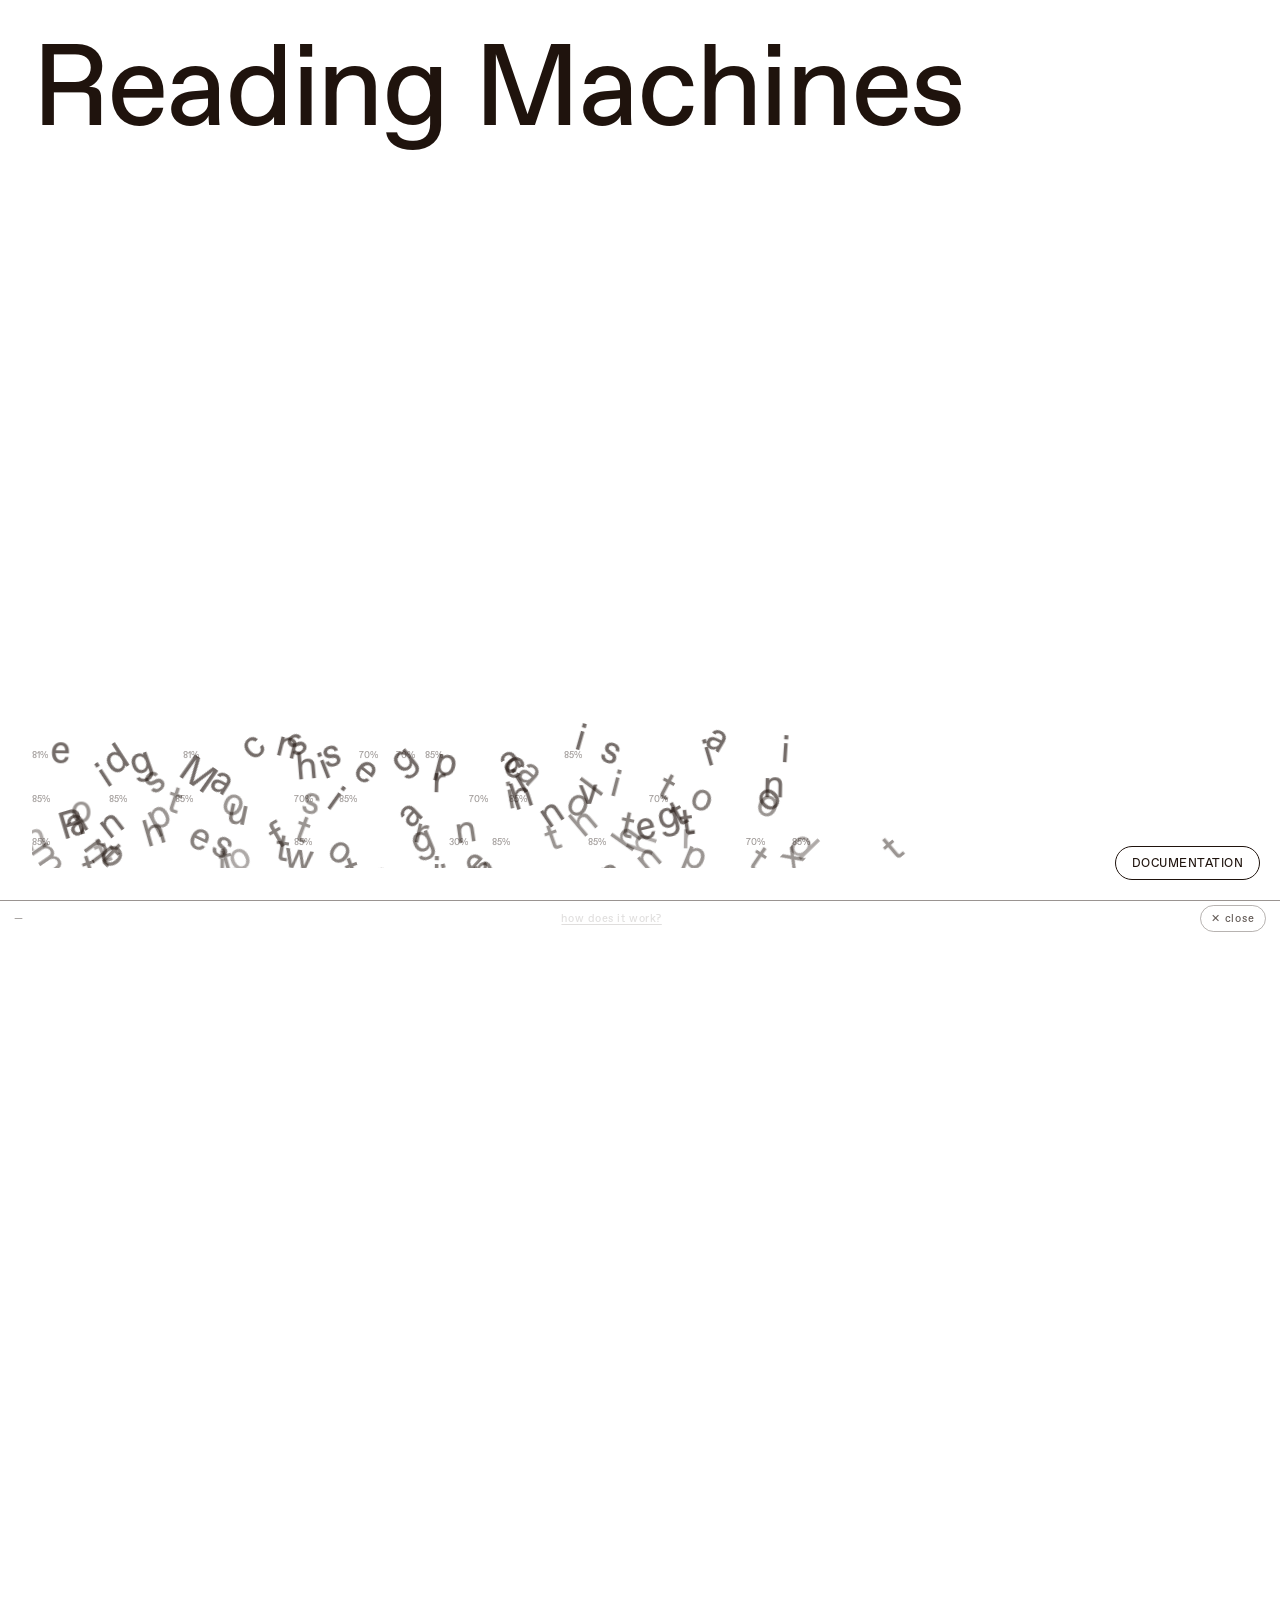
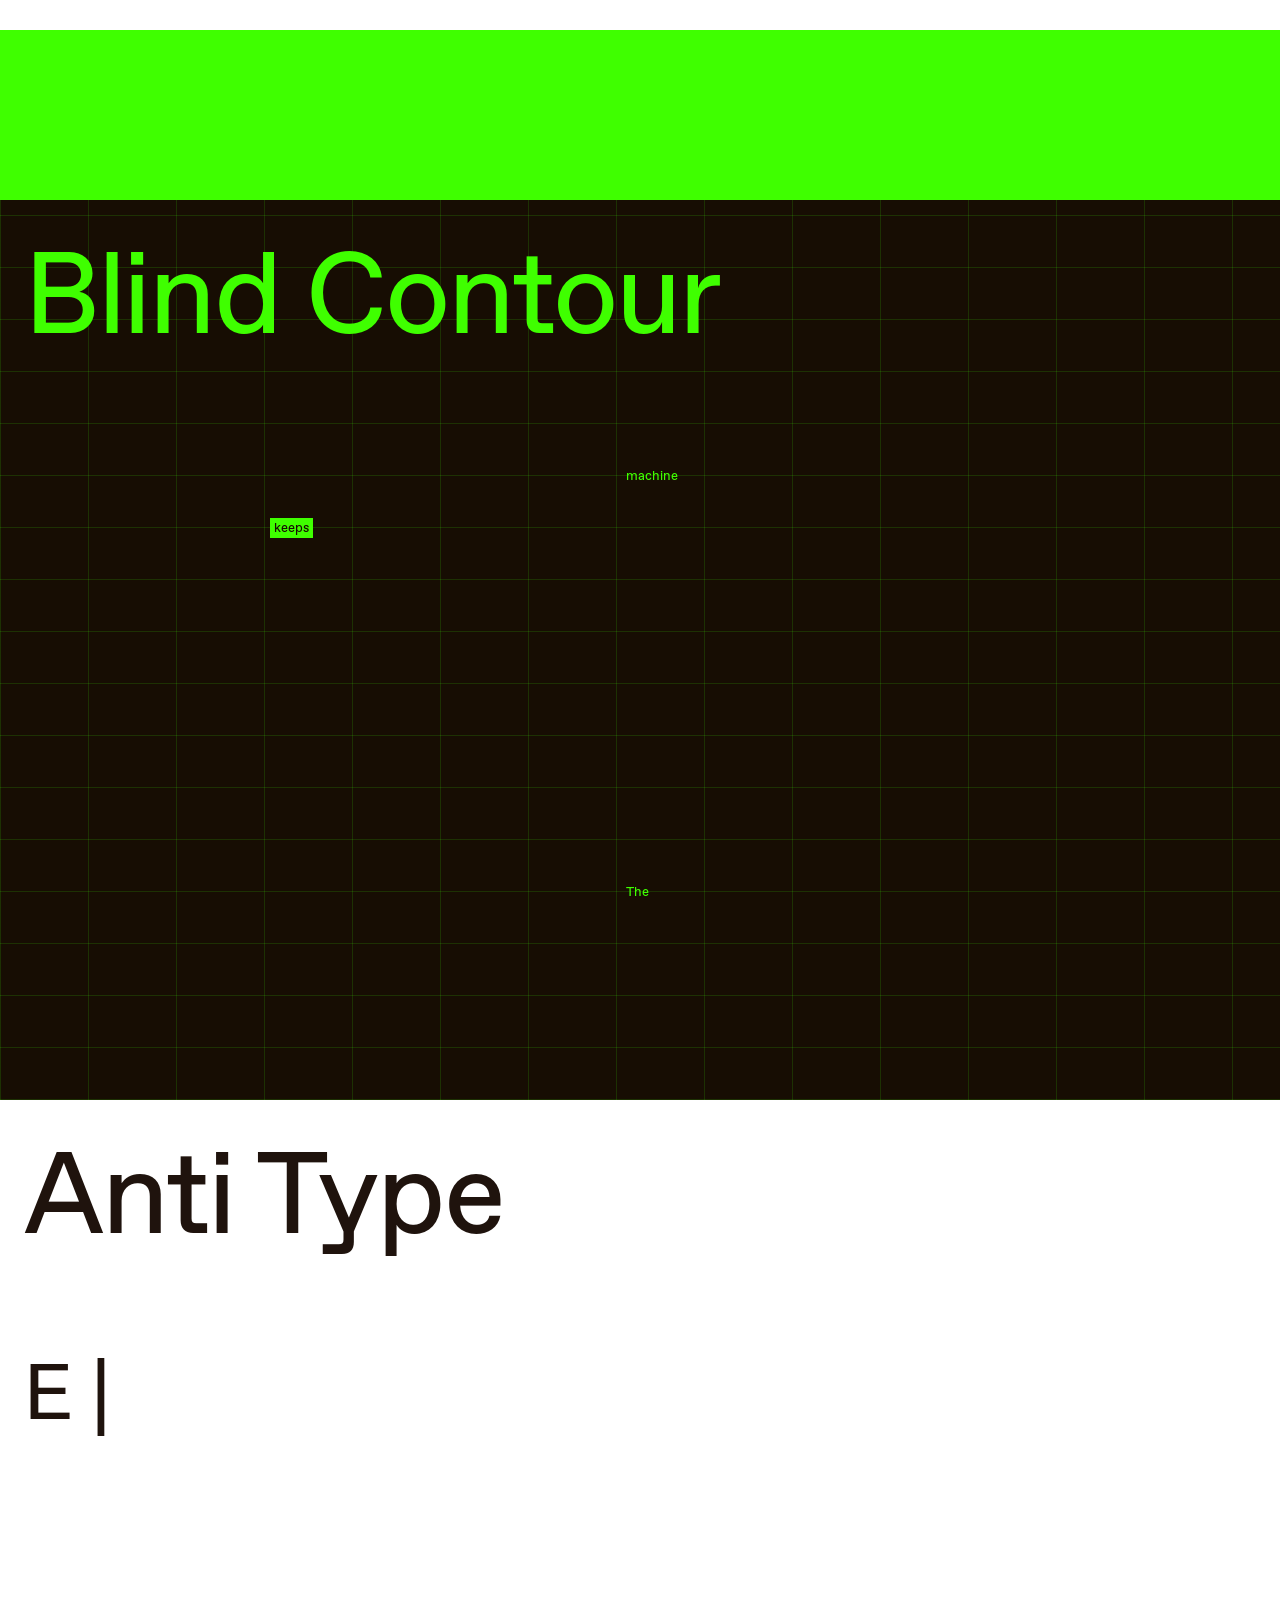
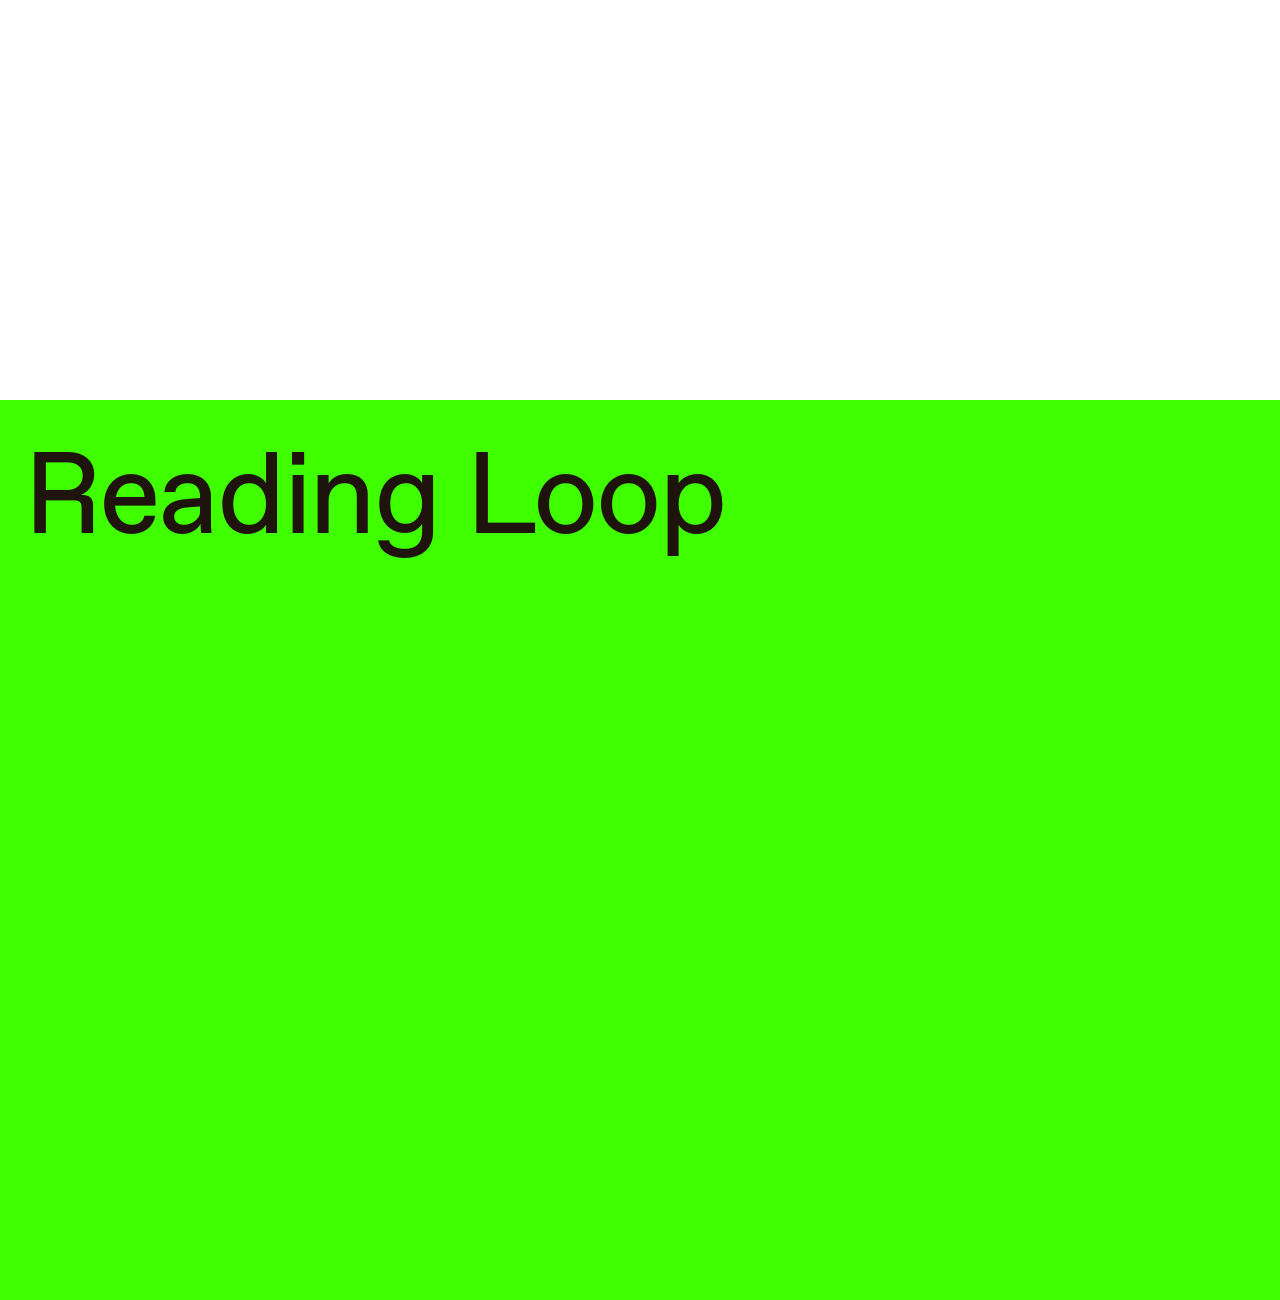
==== commit c7d165a5: "Landing: widen text column, rewrite marquee to explain what's in the site Text column was still spli" ====
--- a/index.html
+++ b/index.html
@@ -74,6 +74,12 @@
     /* DOM, since script.js still references #human directly throughout.  */
     .landing-panels .panel:first-of-type{ display:none; }
     .landing-panels .panel:last-of-type{ grid-column:1; }
+    /* with only one column shown, give it more of the row than the old   */
+    /* even 1fr/1fr split (that math still reserves the other half for    */
+    /* the now-hidden human panel, wasting it as blank space on the right).*/
+    @media (min-width: 900px){
+      .landing-panels{ grid-template-columns: minmax(0, 78%) 1fr; }
+    }
 
     /* ════════════════════════════════════════════════════════════ */
     /* PRESENTER — the 4 tool pages, appended below the landing as    */
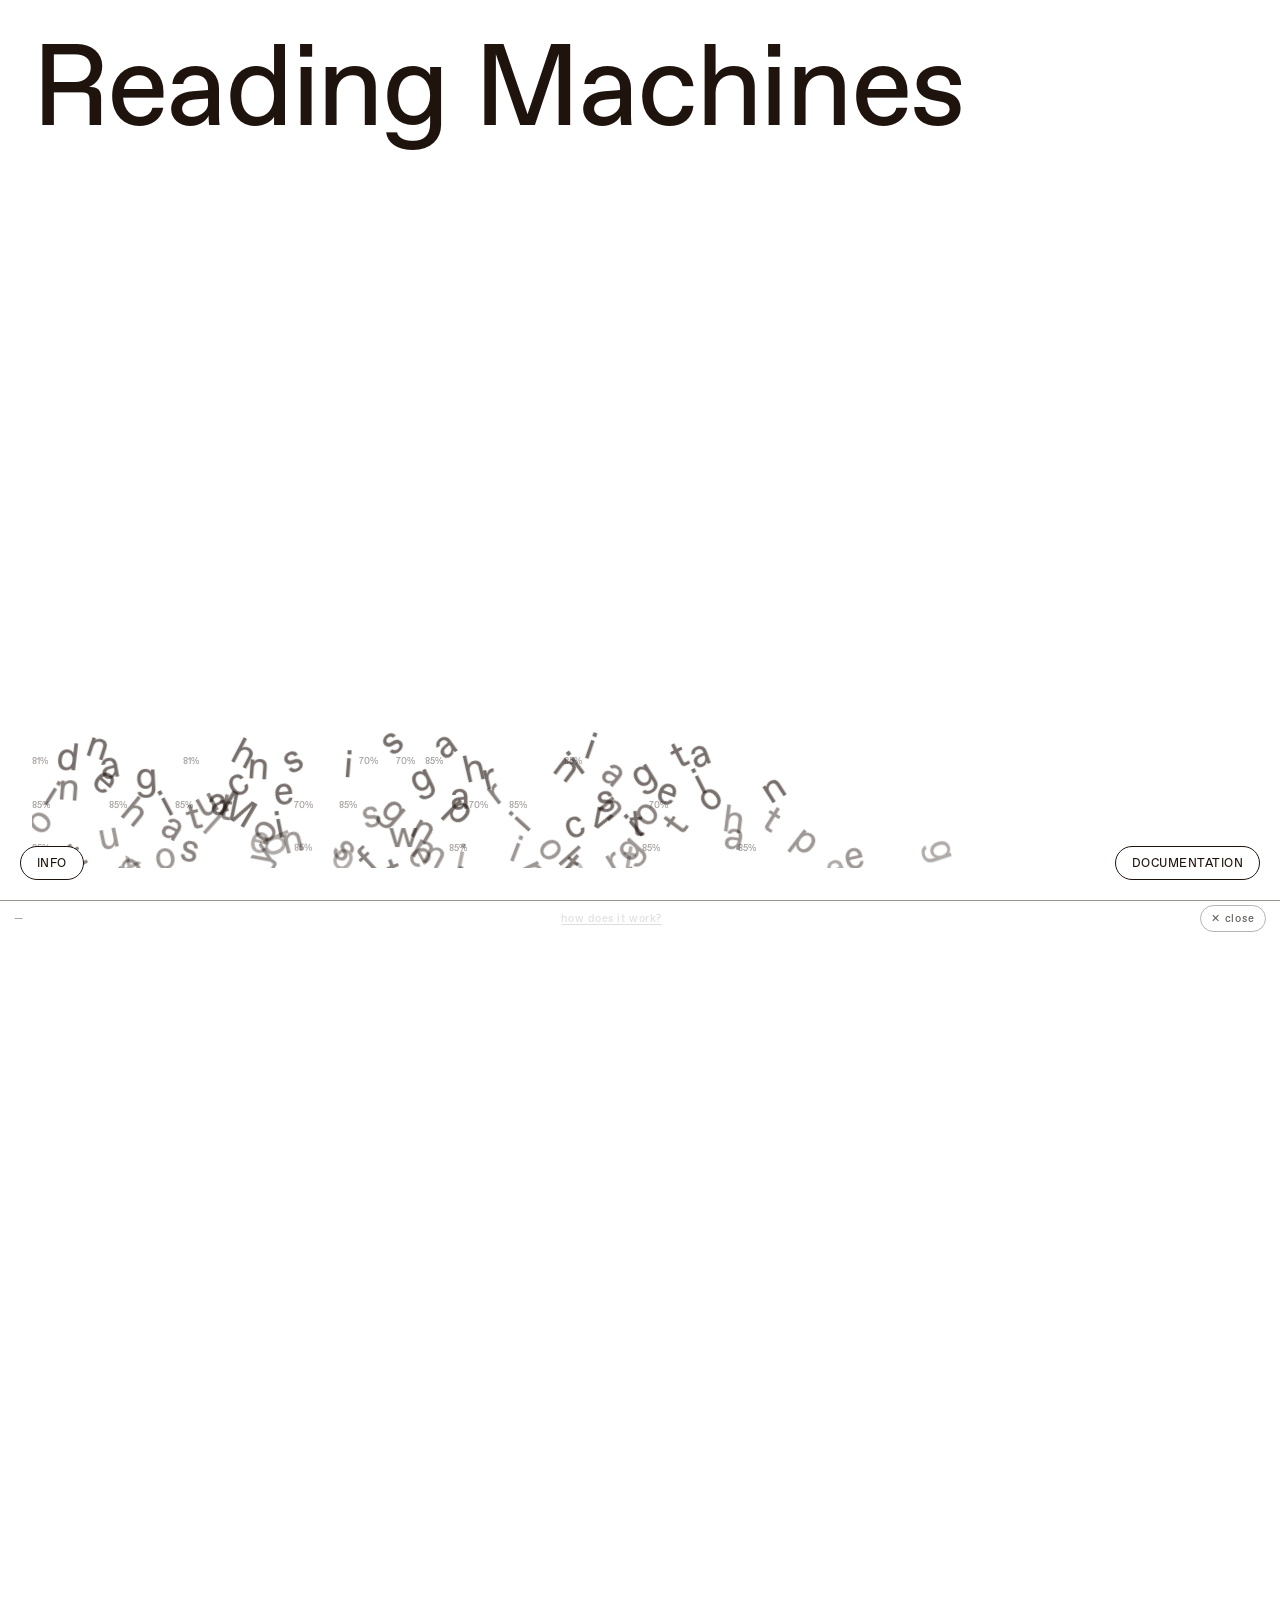
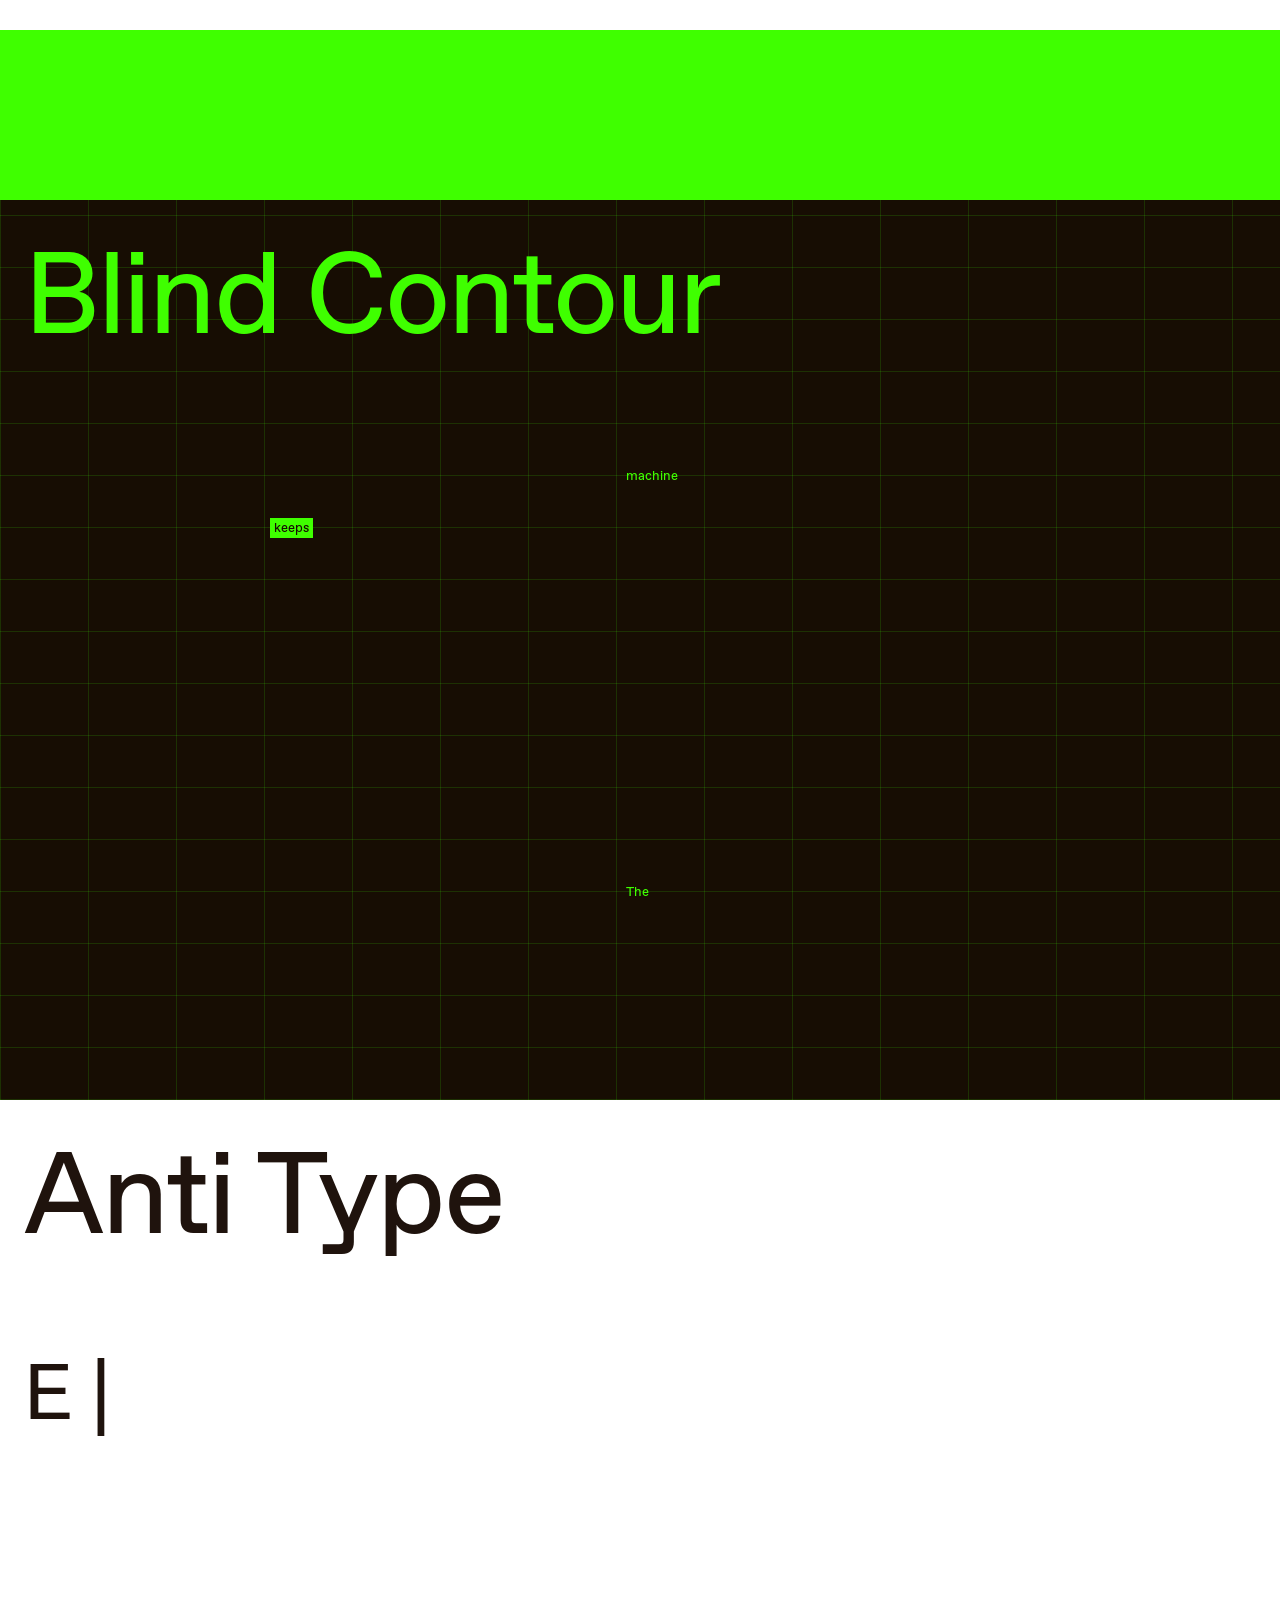
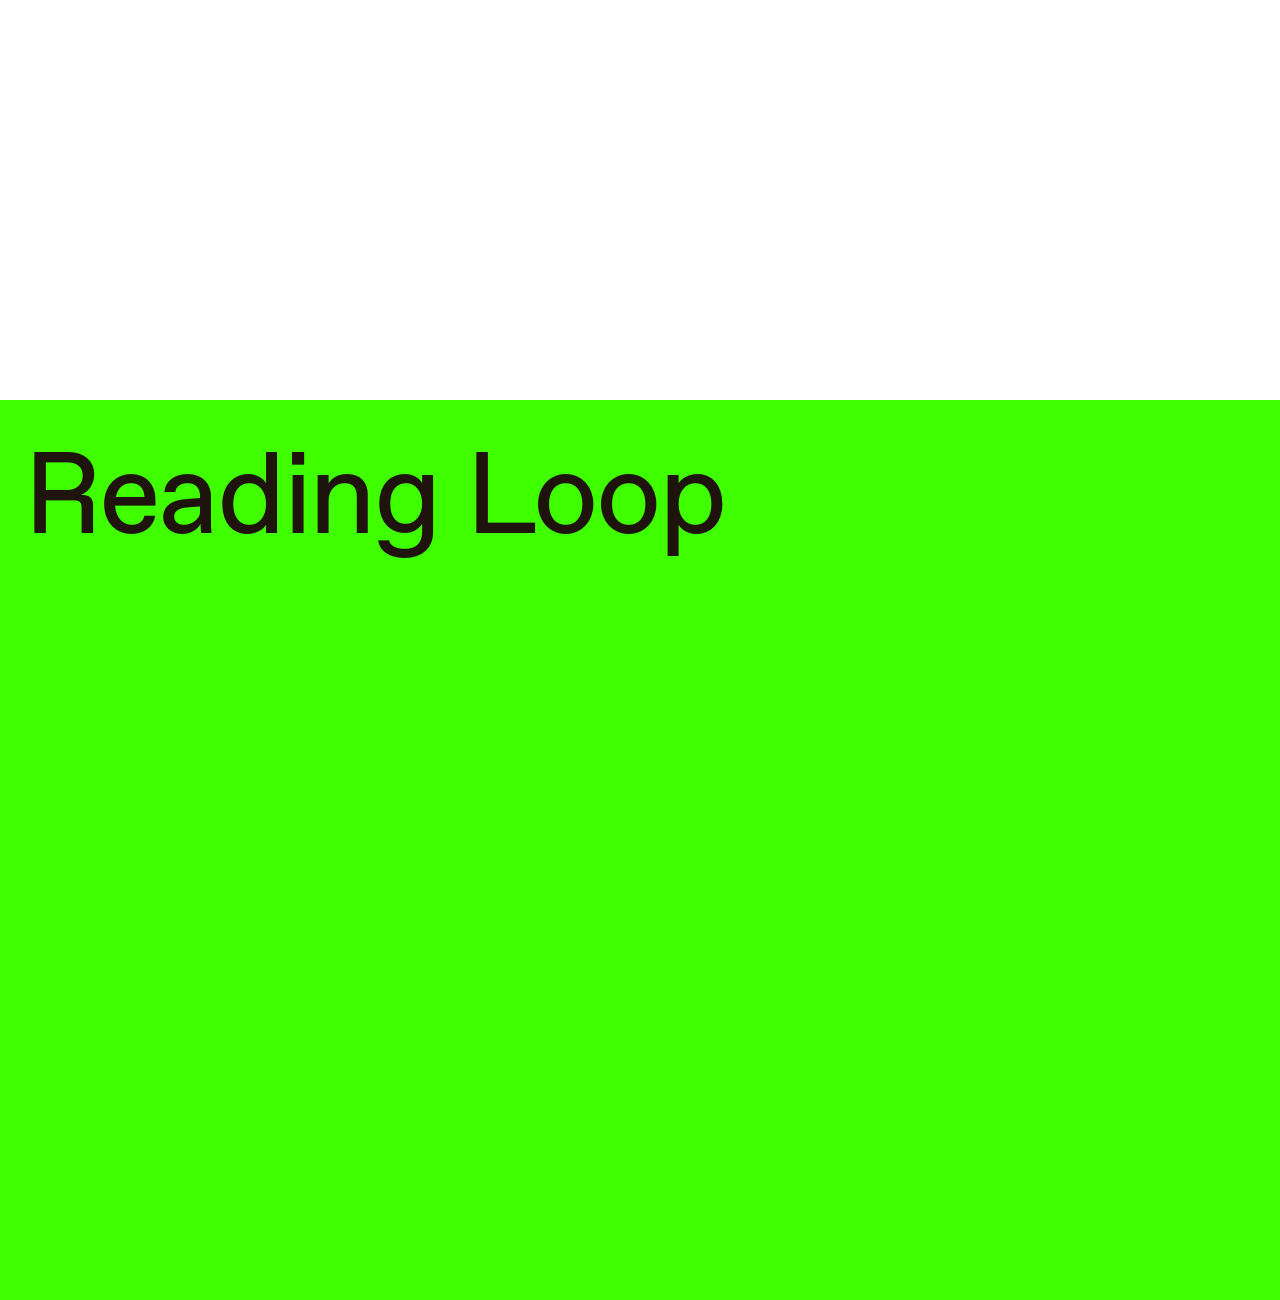
==== commit 96e0f4ad: "new upload" ====
--- a/index.html
+++ b/index.html
@@ -32,12 +32,64 @@
     /* documentation is only relevant on the landing -- fades out once  */
     /* you've scrolled down into the tool pages, same gating mechanism  */
     /* used for the presenter's own fixed chrome, just inverted.        */
-    body.in-presenter .docs-link{
+    body.in-presenter .docs-link,
+    body.in-presenter .info-toggle,
+    body.in-presenter .info-panel{
       opacity:0;
       pointer-events:none;
     }
     @media(max-width:480px){
       .docs-link{ bottom:14px; right:14px; padding:8px 13px; font-size:11px; }
+    }
+
+    /* INFO — small companion to .docs-link, mirrored to the bottom-left. */
+    /* Toggles a short plain-text blurb about the project directly into   */
+    /* the white space above it -- no card, no overlay, just text.        */
+    .info-toggle{
+      position:fixed;
+      bottom:20px;
+      left:20px;
+      font-size:12px;
+      letter-spacing:.04em;
+      text-transform:uppercase;
+      color:#1f130d;
+      opacity:1;
+      z-index:90;
+      font-family:"ABC Favorit", monospace;
+      padding:9px 16px;
+      border:1px solid #1f130d;
+      border-radius:999px;
+      background:#ffffff;
+      cursor:pointer;
+      transition:background .15s ease, color .15s ease, opacity .3s ease;
+    }
+    .info-toggle:hover,
+    .info-toggle.open{
+      background:#2bff00;
+      color:#1f130d;
+      border-color:#1f130d;
+    }
+    .info-panel{
+      position:fixed;
+      bottom:64px;
+      left:20px;
+      max-width:340px;
+      font-size:14px;
+      line-height:1.5;
+      color:#1f130d;
+      z-index:89;
+      opacity:0;
+      transform:translateY(6px);
+      pointer-events:none;
+      transition:opacity .3s ease, transform .3s ease;
+    }
+    .info-panel.open{
+      opacity:1;
+      transform:translateY(0);
+    }
+    @media(max-width:480px){
+      .info-toggle{ bottom:14px; left:14px; padding:8px 13px; font-size:11px; }
+      .info-panel{ left:14px; right:14px; max-width:none; bottom:58px; }
     }
 
     /* hero title -- same structural position as RMDocumentation's hero   */
@@ -308,6 +360,23 @@
   </main>
 
   <a href="https://melinavaldata00.github.io/RMDocumentation/" class="docs-link" target="_blank" rel="noopener">DOCUMENTATION</a>
+
+  <button type="button" class="info-toggle" id="infoToggle" aria-expanded="false" aria-controls="infoPanel">INFO</button>
+  <p class="info-panel" id="infoPanel">
+    This site hosts a set of tools built on OCR and computer-vision systems. They reinterpret and manipulate the text embedded in an image, surfacing how a machine reads — and turning that reading into graphic material.
+  </p>
+  <script>
+    (function(){
+      var btn = document.getElementById('infoToggle');
+      var panel = document.getElementById('infoPanel');
+      if(!btn || !panel) return;
+      btn.addEventListener('click', function(){
+        var open = panel.classList.toggle('open');
+        btn.classList.toggle('open', open);
+        btn.setAttribute('aria-expanded', open ? 'true' : 'false');
+      });
+    })();
+  </script>
 
   <script src="script.js"></script>
 
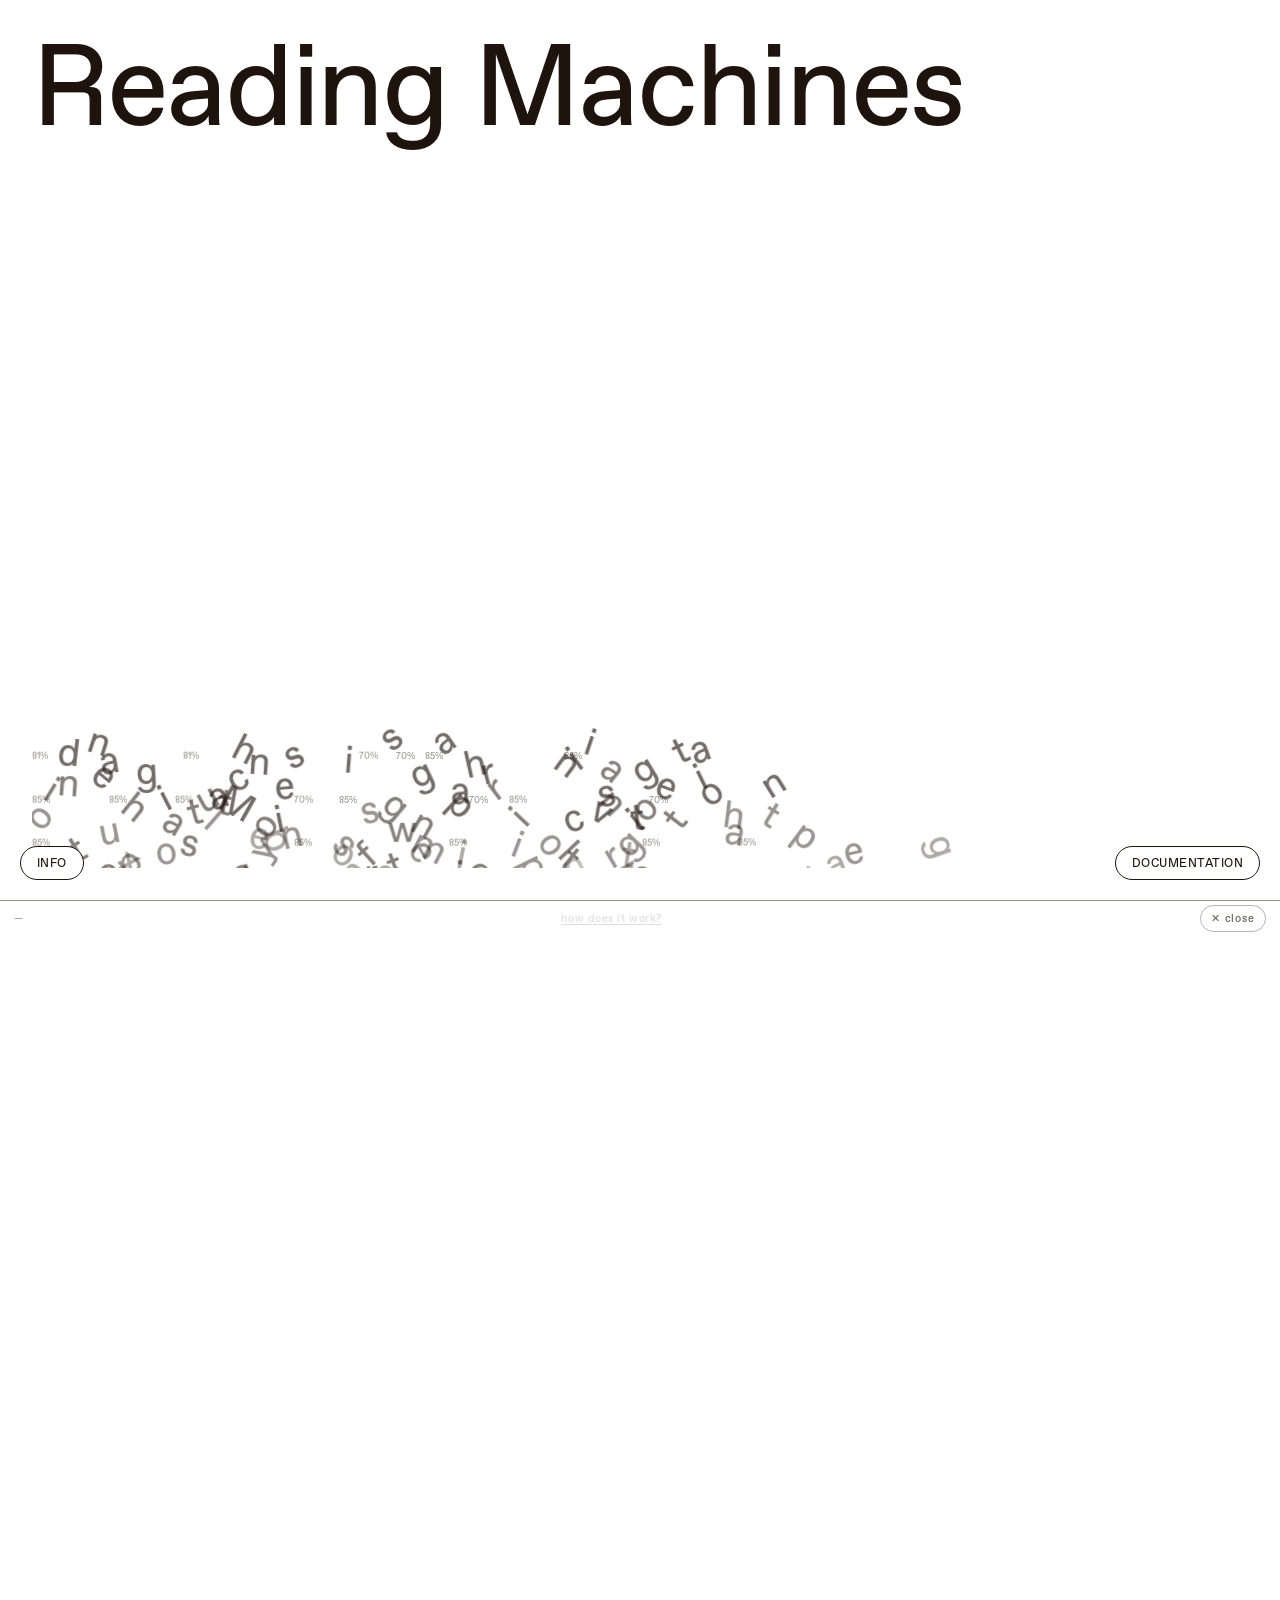
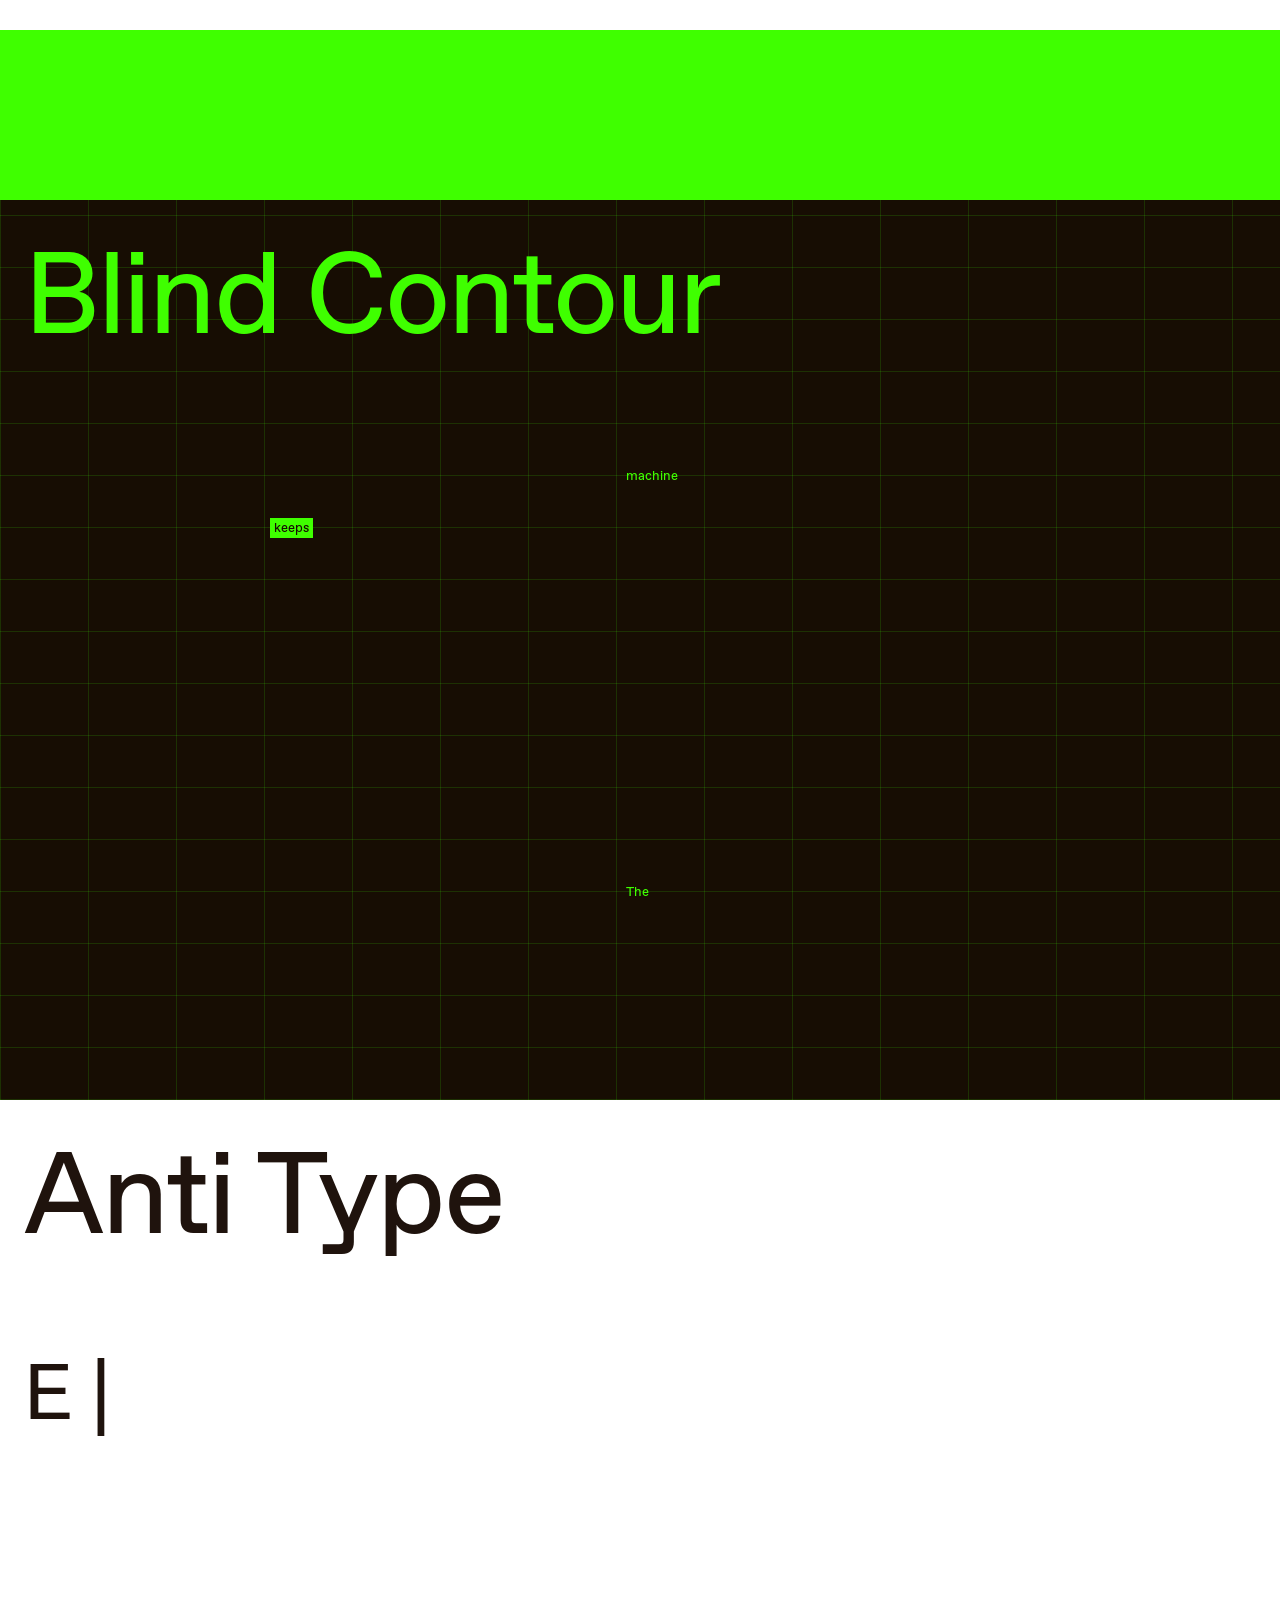
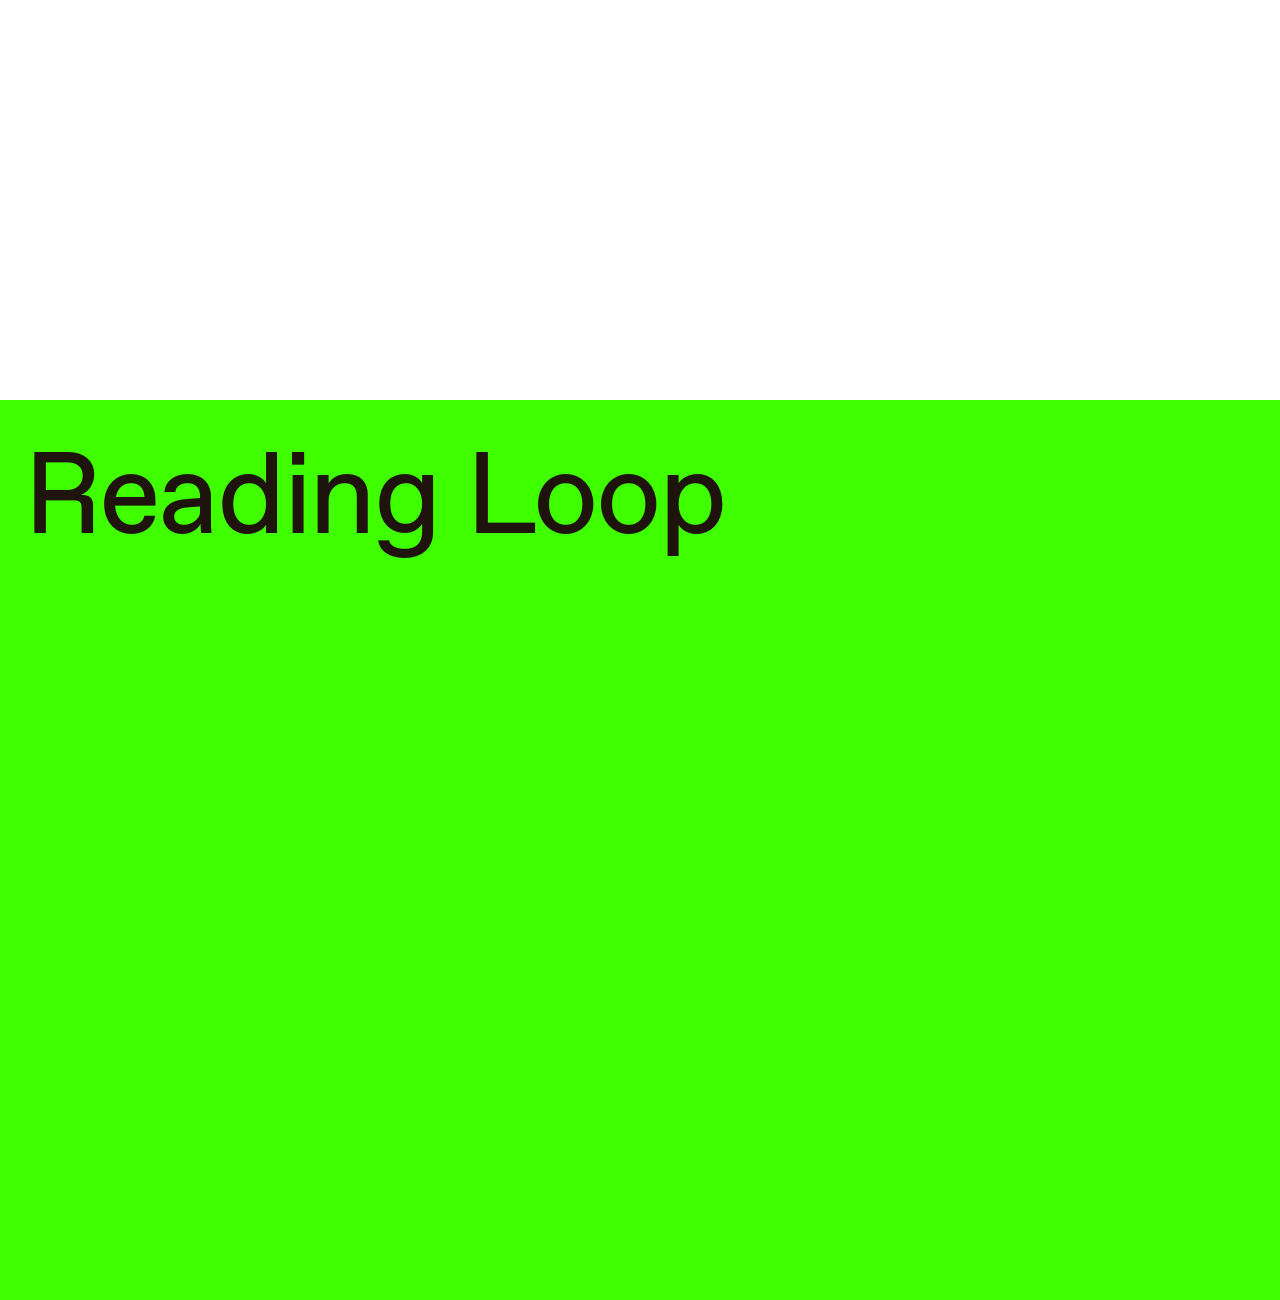
==== commit d0286fc4: "new" ====
--- a/index.html
+++ b/index.html
@@ -33,8 +33,7 @@
     /* you've scrolled down into the tool pages, same gating mechanism  */
     /* used for the presenter's own fixed chrome, just inverted.        */
     body.in-presenter .docs-link,
-    body.in-presenter .info-toggle,
-    body.in-presenter .info-panel{
+    body.in-presenter .info-toggle{
       opacity:0;
       pointer-events:none;
     }
@@ -43,8 +42,9 @@
     }
 
     /* INFO — small companion to .docs-link, mirrored to the bottom-left. */
-    /* Toggles a short plain-text blurb about the project directly into   */
-    /* the white space above it -- no card, no overlay, just text.        */
+    /* Opens the same kind of modal as each tool's "how does it work"     */
+    /* guide (dark backdrop + a bordered white card), just themed to the  */
+    /* landing's own palette instead of a given tool's.                  */
     .info-toggle{
       position:fixed;
       bottom:20px;
@@ -63,33 +63,65 @@
       cursor:pointer;
       transition:background .15s ease, color .15s ease, opacity .3s ease;
     }
-    .info-toggle:hover,
-    .info-toggle.open{
+    .info-toggle:hover{
       background:#2bff00;
       color:#1f130d;
       border-color:#1f130d;
     }
-    .info-panel{
-      position:fixed;
-      bottom:64px;
-      left:20px;
-      max-width:340px;
-      font-size:14px;
-      line-height:1.5;
-      color:#1f130d;
-      z-index:89;
-      opacity:0;
-      transform:translateY(6px);
-      pointer-events:none;
-      transition:opacity .3s ease, transform .3s ease;
-    }
-    .info-panel.open{
-      opacity:1;
-      transform:translateY(0);
-    }
     @media(max-width:480px){
       .info-toggle{ bottom:14px; left:14px; padding:8px 13px; font-size:11px; }
-      .info-panel{ left:14px; right:14px; max-width:none; bottom:58px; }
+    }
+
+    .info-overlay{
+      display:none;
+      position:fixed;
+      inset:0;
+      background:rgba(31,19,13,.55);
+      z-index:95;
+      align-items:center;
+      justify-content:center;
+      padding:24px;
+    }
+    .info-overlay.show{ display:flex; }
+    .info-modal{
+      background:#ffffff;
+      border:1px solid #1f130d;
+      width:min(480px, 90vw);
+      max-height:80vh;
+      overflow-y:auto;
+      padding:22px 26px;
+      font-family:"ABC Favorit", monospace;
+    }
+    .info-modal h2{
+      font-family:"ABC Gaisyr", monospace;
+      font-size:15px;
+      letter-spacing:.04em;
+      font-weight:400;
+      margin-bottom:14px;
+    }
+    .info-modal p{
+      font-size:13px;
+      line-height:1.6;
+      color:#1f130d;
+    }
+    .info-close{
+      display:block;
+      margin:18px 0 0 auto;
+      background:none;
+      border:1px solid #1f130d;
+      border-radius:999px;
+      color:#1f130d;
+      font-family:inherit;
+      font-size:11px;
+      letter-spacing:.05em;
+      text-transform:uppercase;
+      cursor:pointer;
+      padding:7px 14px;
+      transition:background .15s ease, color .15s ease;
+    }
+    .info-close:hover{
+      background:#2bff00;
+      border-color:#1f130d;
     }
 
     /* hero title -- same structural position as RMDocumentation's hero   */
@@ -361,19 +393,38 @@
 
   <a href="https://melinavaldata00.github.io/RMDocumentation/" class="docs-link" target="_blank" rel="noopener">DOCUMENTATION</a>
 
-  <button type="button" class="info-toggle" id="infoToggle" aria-expanded="false" aria-controls="infoPanel">INFO</button>
-  <p class="info-panel" id="infoPanel">
-    This site hosts a set of tools built on OCR and computer-vision systems. They reinterpret and manipulate the text embedded in an image, surfacing how a machine reads — and turning that reading into graphic material.
-  </p>
+  <button type="button" class="info-toggle" id="infoToggle" aria-expanded="false" aria-controls="infoOverlay">INFO</button>
+  <div class="info-overlay" id="infoOverlay">
+    <div class="info-modal">
+      <h2>about</h2>
+      <p>This site hosts a set of tools built on OCR and computer-vision systems. They reinterpret and manipulate the text embedded in an image, surfacing how a machine reads — and turning that reading into graphic material.</p>
+      <button type="button" class="info-close" id="infoClose">close</button>
+    </div>
+  </div>
   <script>
     (function(){
       var btn = document.getElementById('infoToggle');
-      var panel = document.getElementById('infoPanel');
-      if(!btn || !panel) return;
-      btn.addEventListener('click', function(){
-        var open = panel.classList.toggle('open');
-        btn.classList.toggle('open', open);
-        btn.setAttribute('aria-expanded', open ? 'true' : 'false');
+      var overlay = document.getElementById('infoOverlay');
+      var closeBtn = document.getElementById('infoClose');
+      if(!btn || !overlay) return;
+
+      function openInfo(){
+        overlay.classList.add('show');
+        btn.setAttribute('aria-expanded', 'true');
+      }
+      function closeInfo(){
+        overlay.classList.remove('show');
+        btn.setAttribute('aria-expanded', 'false');
+      }
+
+      btn.addEventListener('click', openInfo);
+      closeBtn.addEventListener('click', closeInfo);
+      // clicking the dark backdrop (not the card itself) closes it too
+      overlay.addEventListener('click', function(e){
+        if(e.target === overlay) closeInfo();
+      });
+      document.addEventListener('keydown', function(e){
+        if(e.key === 'Escape' && overlay.classList.contains('show')) closeInfo();
       });
     })();
   </script>
@@ -1163,6 +1214,64 @@
 
   window.addEventListener("wheel", handleWheel, { passive:false });
 
+  /* ------------------------------ */
+  /* TOUCH — iPad (and touch devices generally) never fire "wheel" for an   */
+  /* on-screen swipe, so everything above would silently do nothing. This   */
+  /* reads a vertical swipe and, once it crosses a threshold, funnels it    */
+  /* through the same jumpTo()/nudgeMarquee() calls wheel uses, so wheel,   */
+  /* touch, NEXT and the index dots all stay on one deterministic path      */
+  /* (see jumpTo()'s own notes on why that matters). Deliberately NOT       */
+  /* attached inside the open-tool iframes (unlike wheel, below) -- several */
+  /* tools use touch-drag for their own controls (sliders, canvas), and     */
+  /* hijacking touchmove there would fight with that instead of scrolling.  */
+  /* ------------------------------ */
+  let touchStartY = null;
+  let touchLastY  = null;
+
+  function handleTouchStart(e){
+      if(e.touches.length !== 1) return;
+      // let native scroll happen inside the INFO modal (or any future
+      // overlay with scrollable content) instead of hijacking it for
+      // section navigation.
+      if(e.target.closest && e.target.closest(".info-overlay, #tool-overlay")) return;
+      touchStartY = touchLastY = e.touches[0].clientY;
+  }
+
+  function handleTouchMove(e){
+      if(touchStartY === null || e.touches.length !== 1) return;
+      e.preventDefault(); // we drive scrolling ourselves, same as handleWheel
+      const y = e.touches[0].clientY;
+      if(sectionIndex === 0 && !jumping && typeof window.nudgeMarquee === "function"){
+          window.nudgeMarquee((touchLastY - y) * 1.6);
+      }
+      touchLastY = y;
+  }
+
+  function handleTouchEnd(){
+      if(touchStartY === null) return;
+      const totalDelta = touchStartY - touchLastY; // positive = swiped up = next section
+      touchStartY = touchLastY = null;
+      if(jumping) return;
+
+      const SWIPE_THRESHOLD = 60;
+      if(sectionIndex === 0){
+          if(totalDelta > SWIPE_THRESHOLD && typeof window.hasReadMarquee === "function" && window.hasReadMarquee()){
+              jumpTo(sectionIndex + 1);
+          }
+          return;
+      }
+      if(totalDelta > SWIPE_THRESHOLD){
+          jumpTo(sectionIndex + 1);
+      } else if(totalDelta < -SWIPE_THRESHOLD){
+          jumpTo(sectionIndex - 1);
+      }
+  }
+
+  window.addEventListener("touchstart", handleTouchStart, { passive:true });
+  window.addEventListener("touchmove", handleTouchMove, { passive:false });
+  window.addEventListener("touchend", handleTouchEnd, { passive:true });
+  window.addEventListener("touchcancel", handleTouchEnd, { passive:true });
+
   document.getElementById("btn-next").addEventListener("click", ()=>{
       const next = (currentPage + 1) % pages.length;
       jumpTo(1 + next);
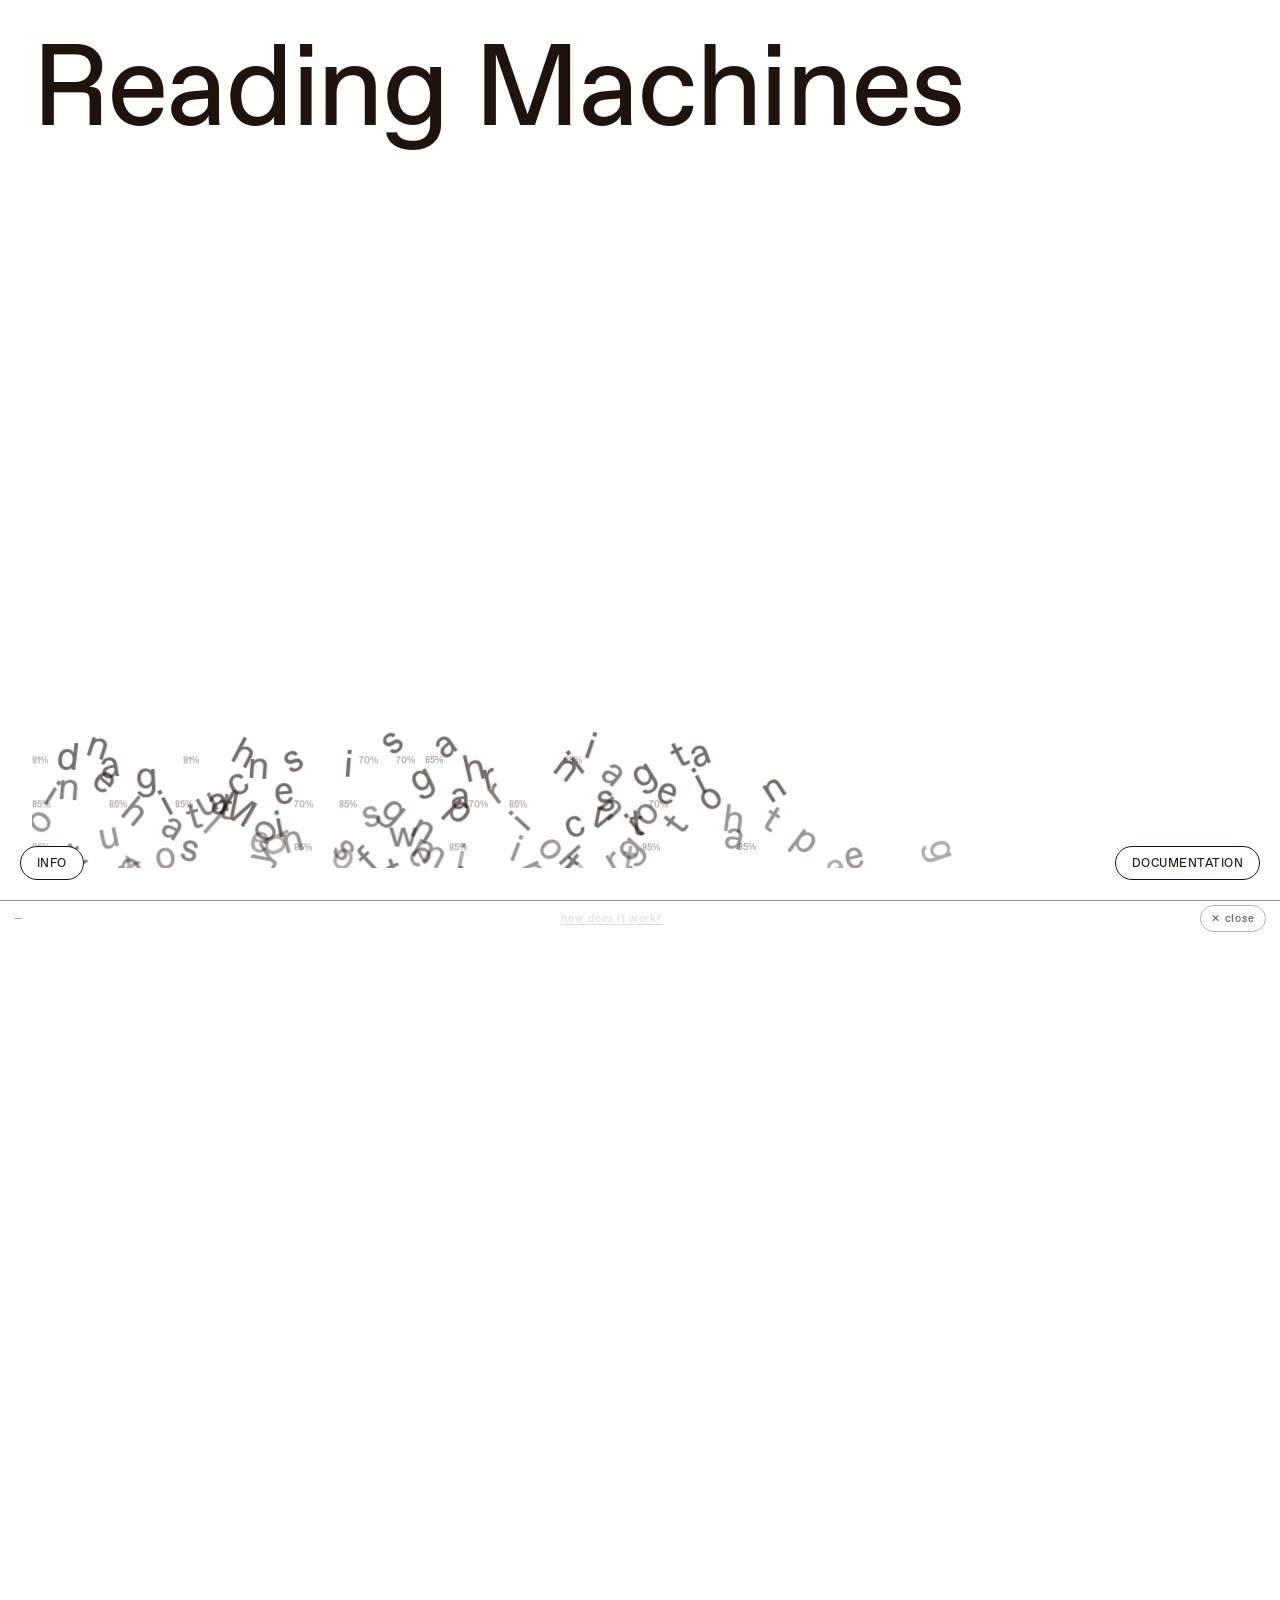
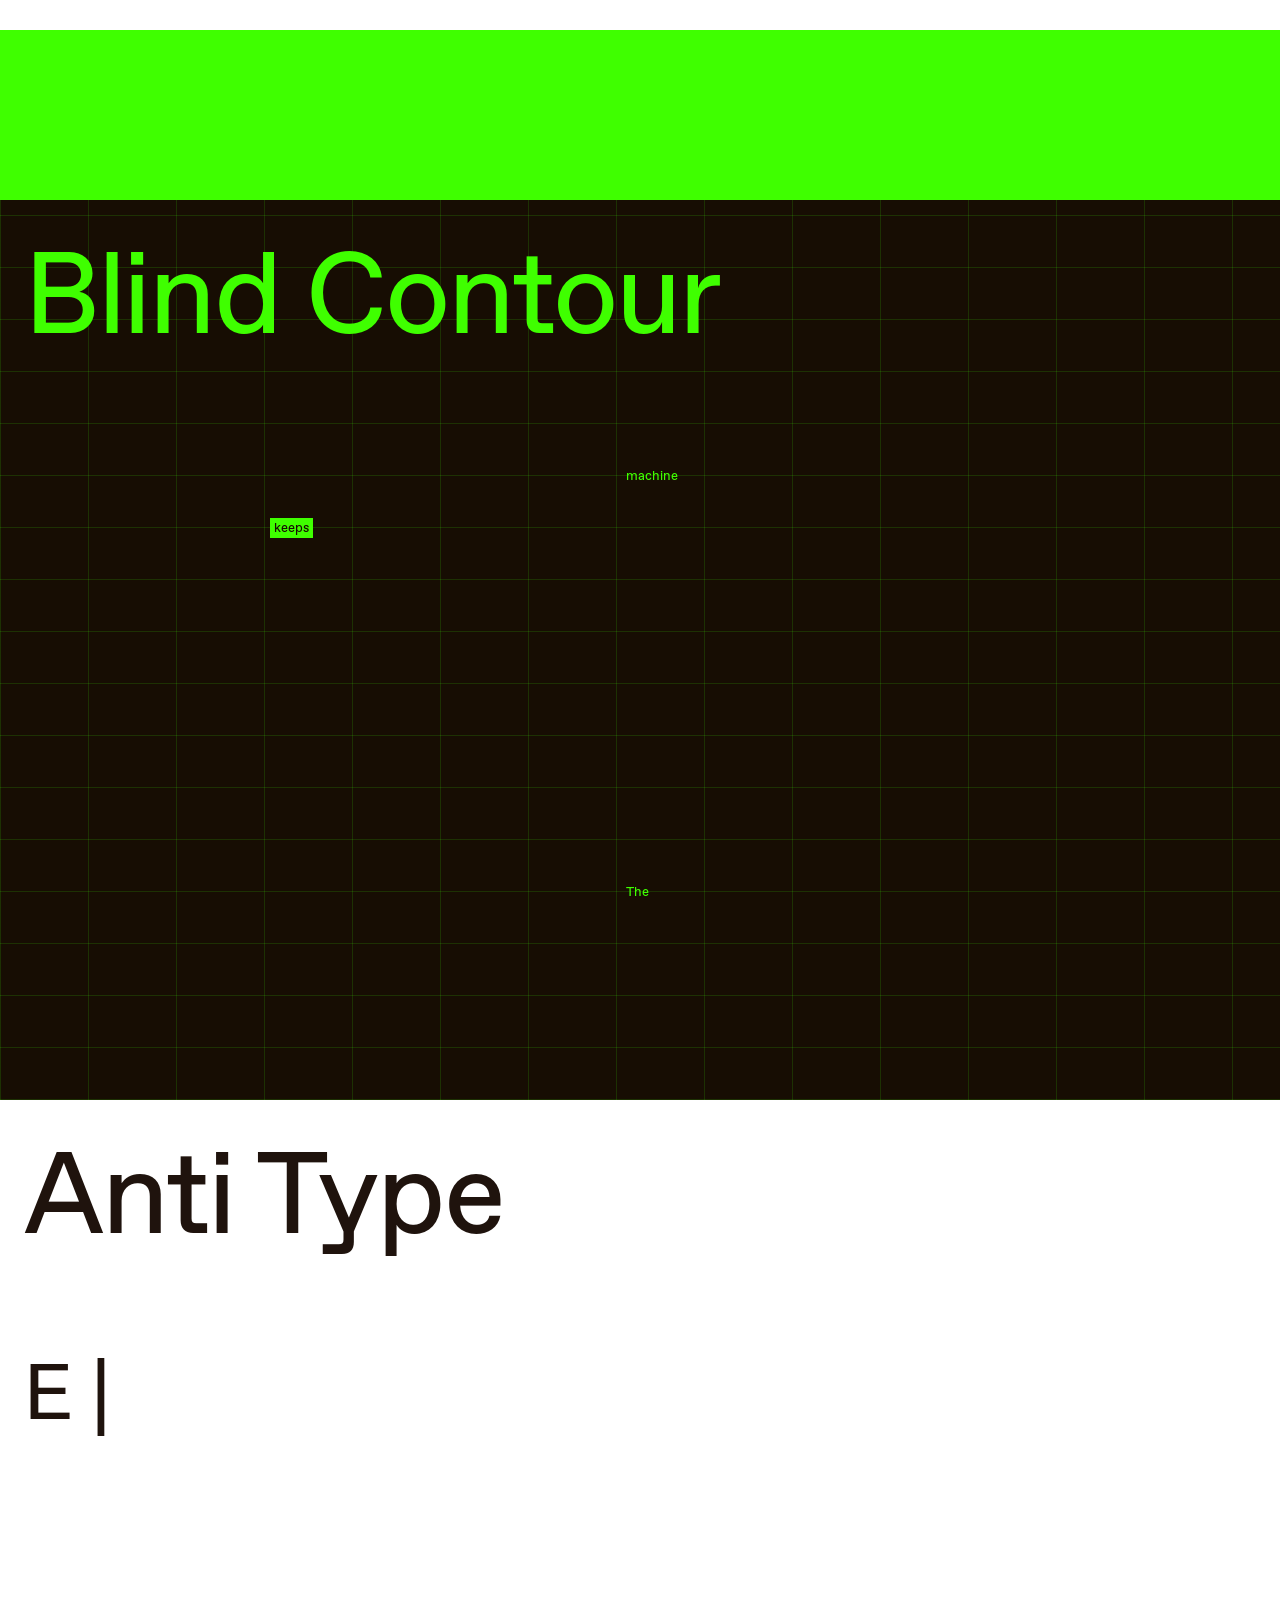
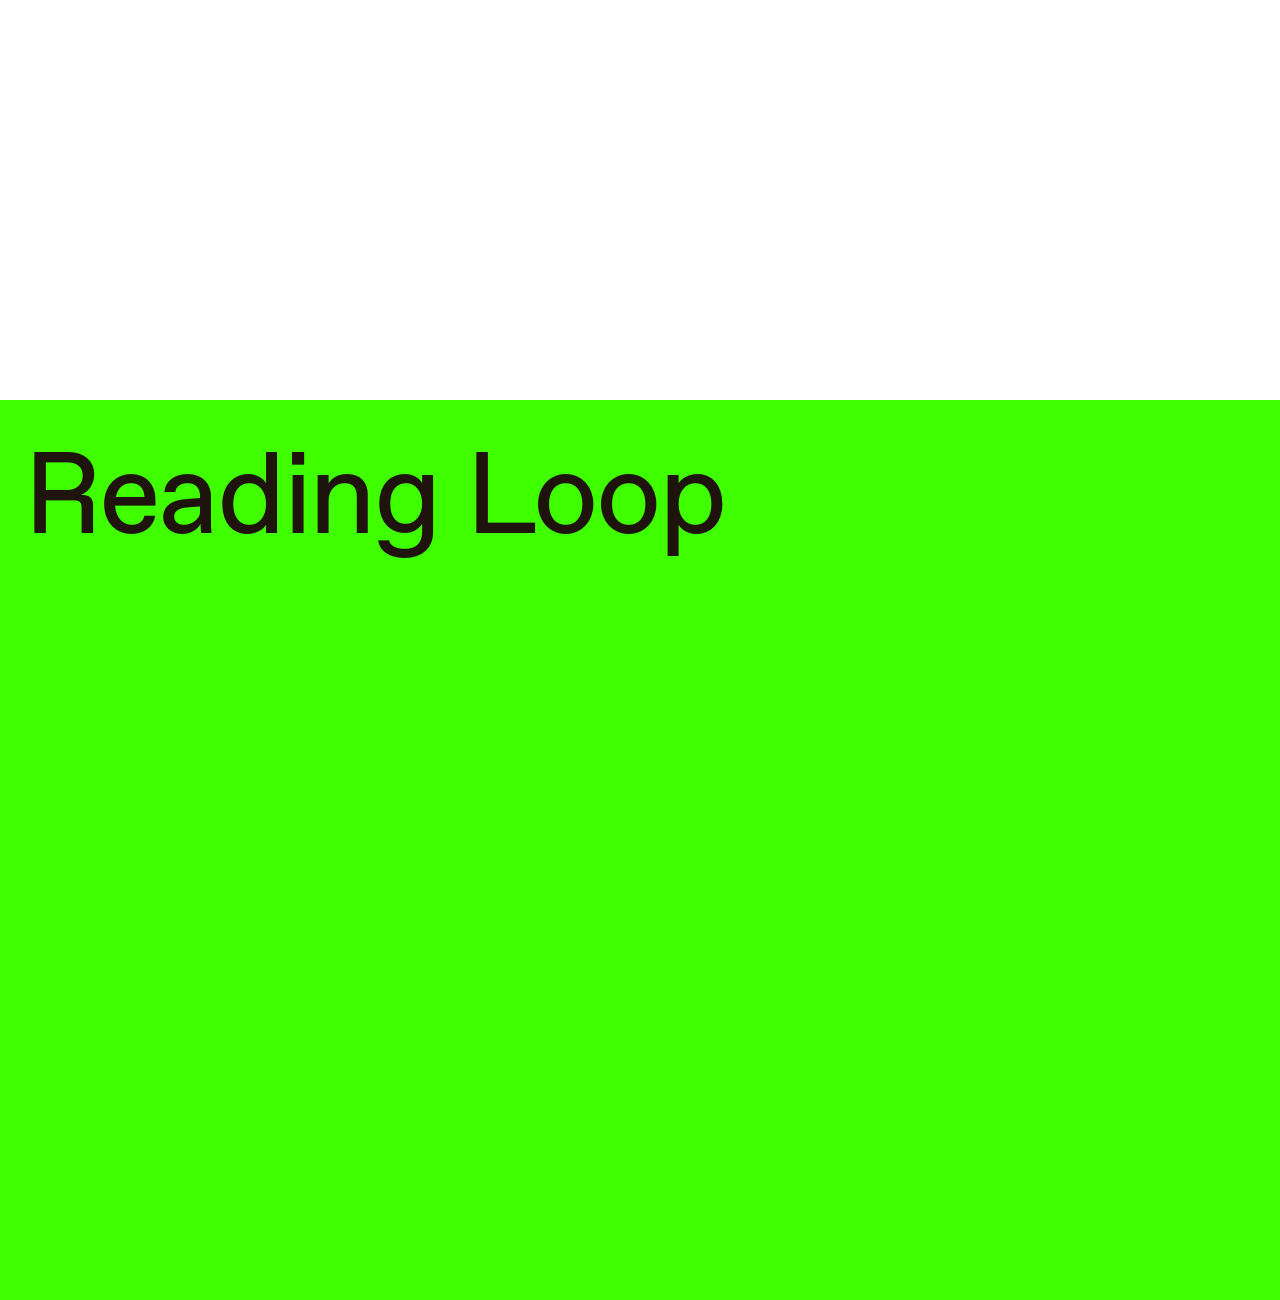
==== commit 7176f1ef: "new ipad uplod" ====
--- a/index.html
+++ b/index.html
@@ -1240,11 +1240,11 @@
   function handleTouchMove(e){
       if(touchStartY === null || e.touches.length !== 1) return;
       e.preventDefault(); // we drive scrolling ourselves, same as handleWheel
-      const y = e.touches[0].clientY;
-      if(sectionIndex === 0 && !jumping && typeof window.nudgeMarquee === "function"){
-          window.nudgeMarquee((touchLastY - y) * 1.6);
-      }
-      touchLastY = y;
+      // unlike wheel/desktop, touch on the landing text no longer scrubs
+      // the marquee -- on iPad a swipe there should just move straight to
+      // the first tool, so there's nothing to nudge here anymore. Just
+      // track position for the threshold check in handleTouchEnd.
+      touchLastY = e.touches[0].clientY;
   }
 
   function handleTouchEnd(){
@@ -1255,7 +1255,10 @@
 
       const SWIPE_THRESHOLD = 60;
       if(sectionIndex === 0){
-          if(totalDelta > SWIPE_THRESHOLD && typeof window.hasReadMarquee === "function" && window.hasReadMarquee()){
+          // on touch, the landing text isn't scrollable/scrubbable at all --
+          // any upward swipe past the threshold goes straight to the first
+          // tool, no need to have "read" the marquee first like on desktop.
+          if(totalDelta > SWIPE_THRESHOLD){
               jumpTo(sectionIndex + 1);
           }
           return;
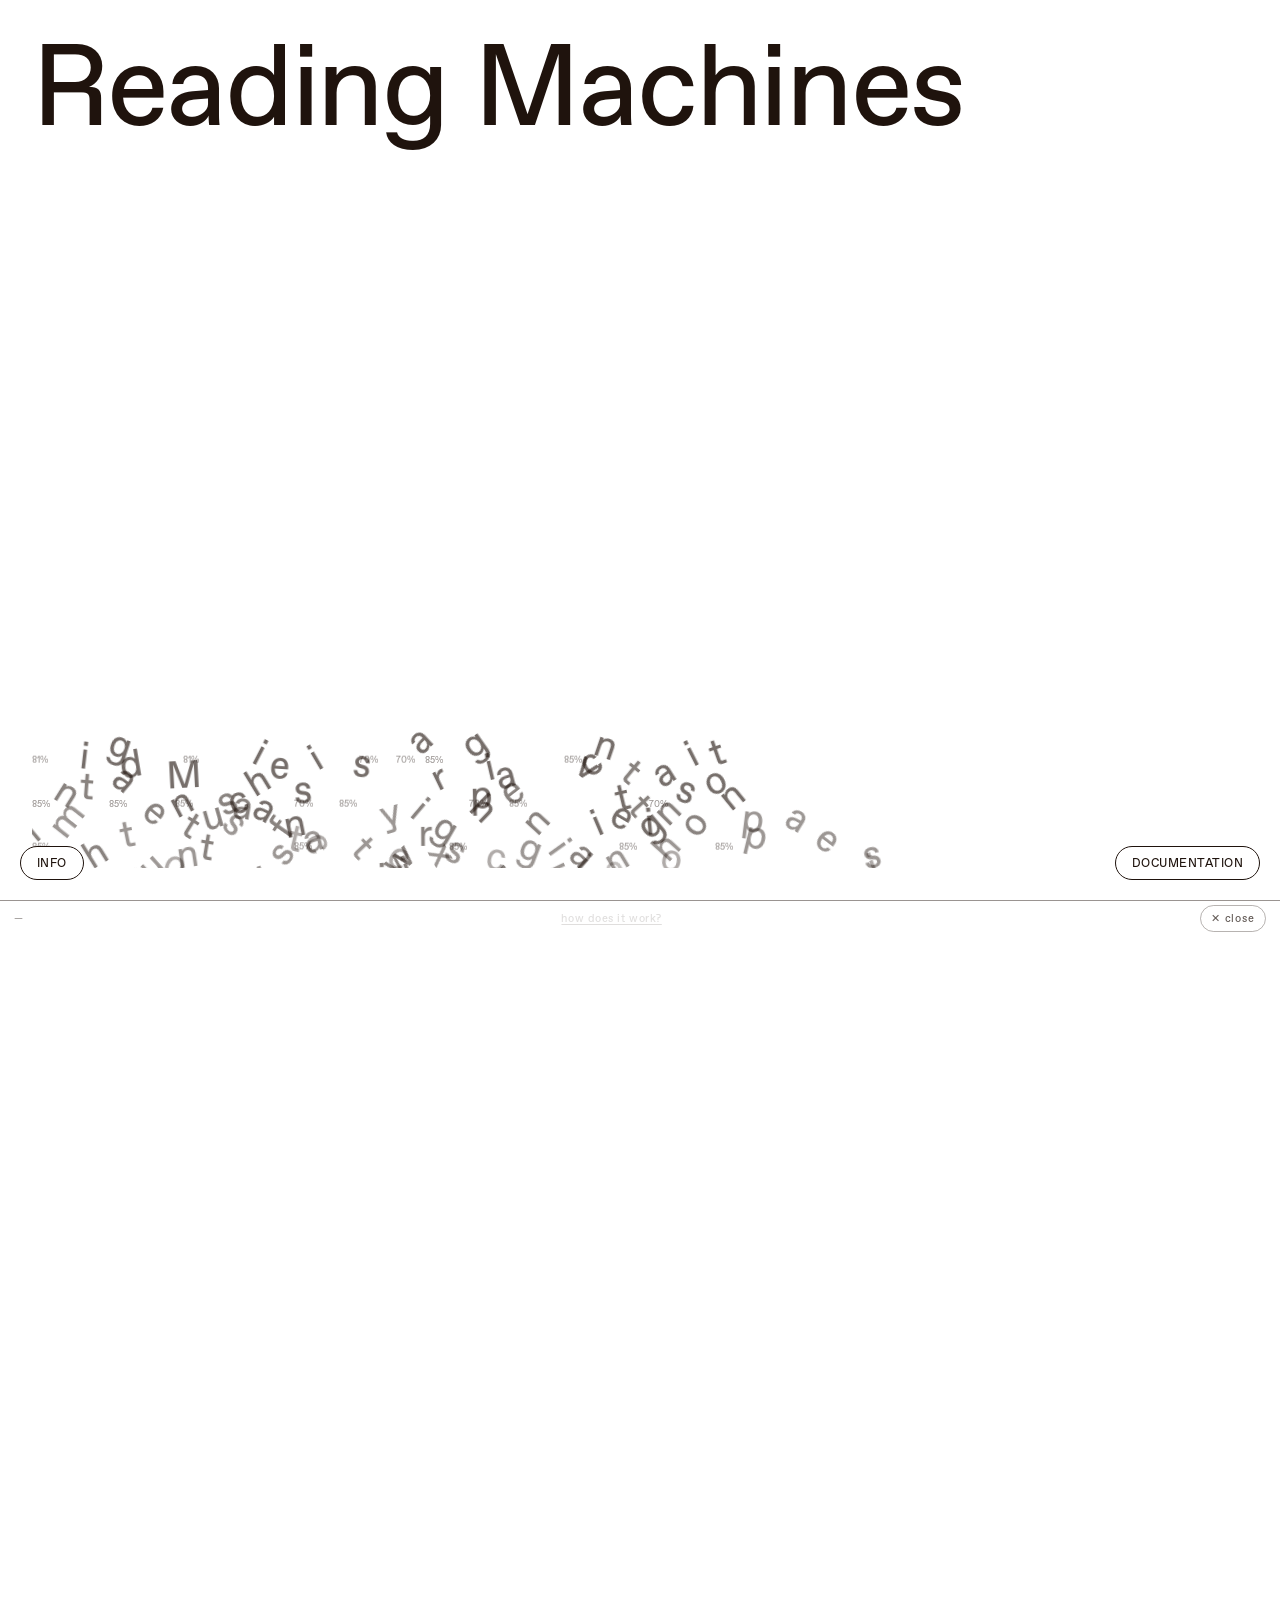
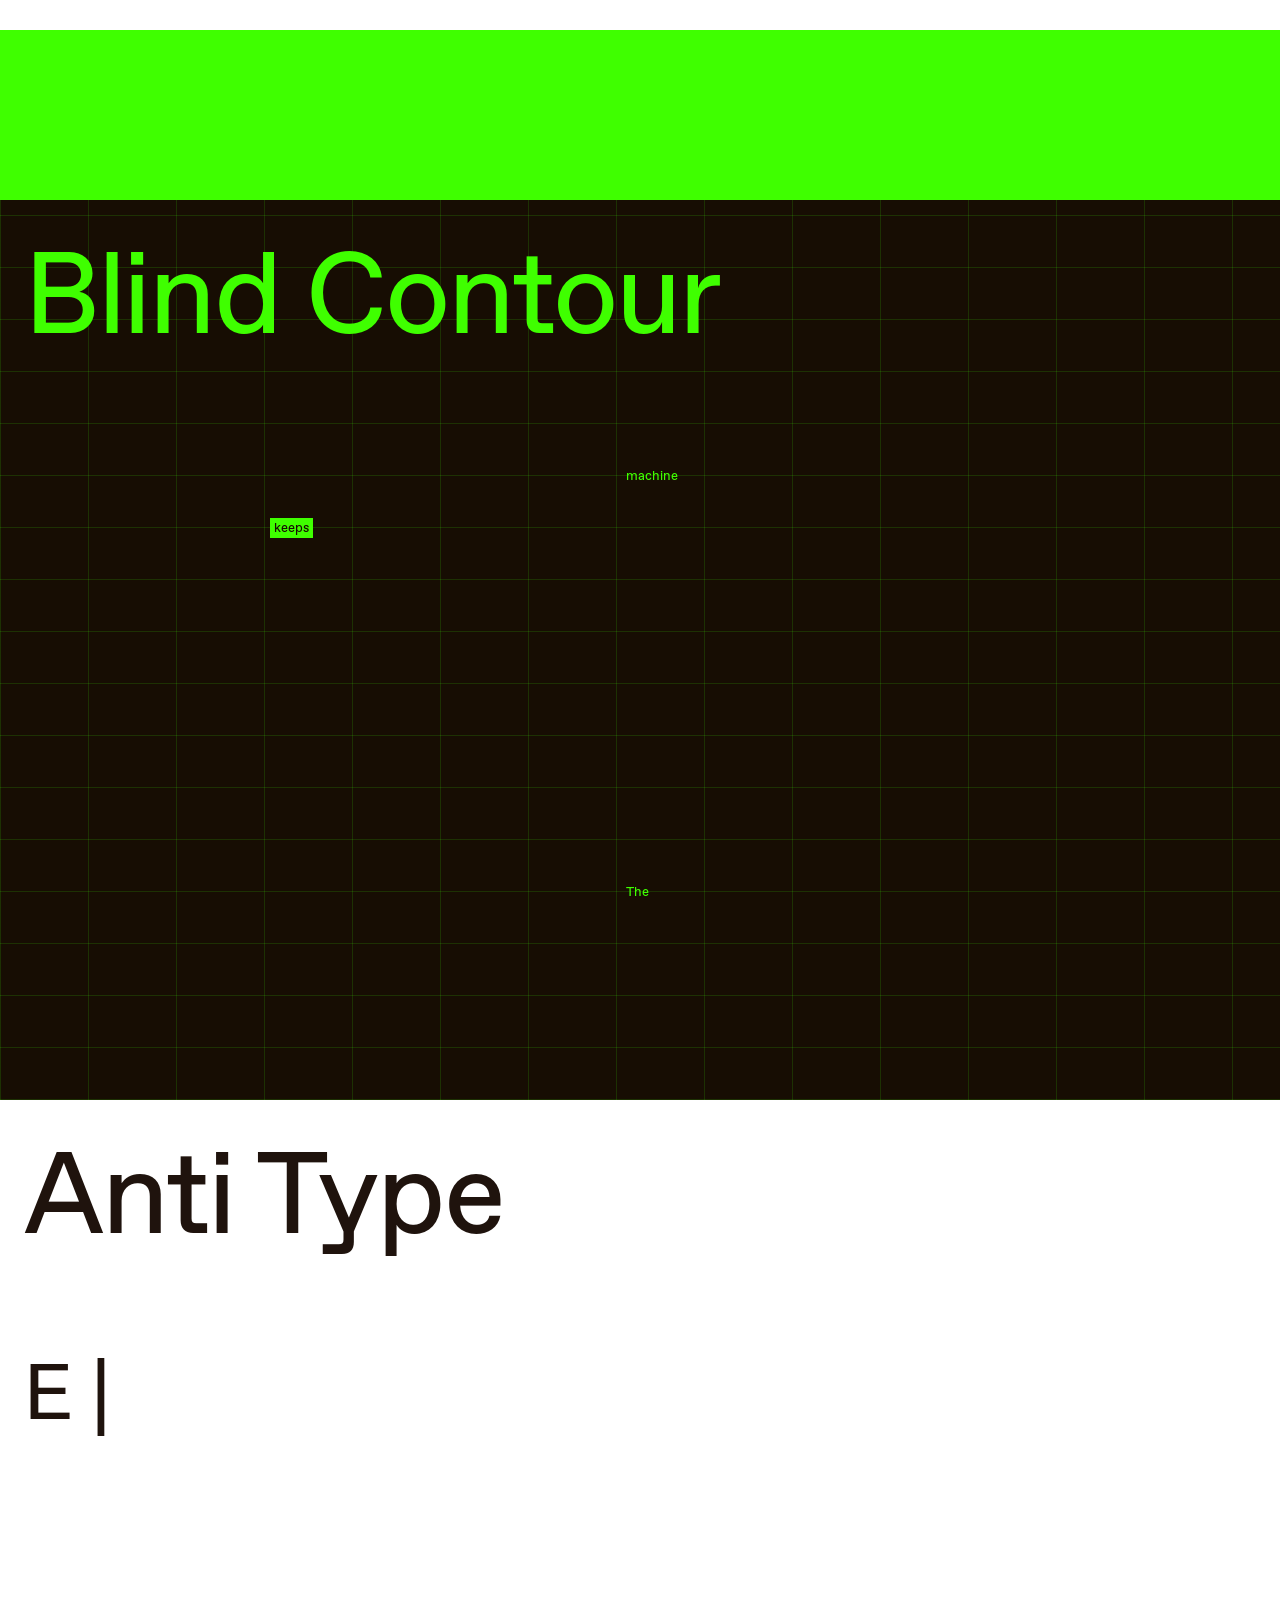
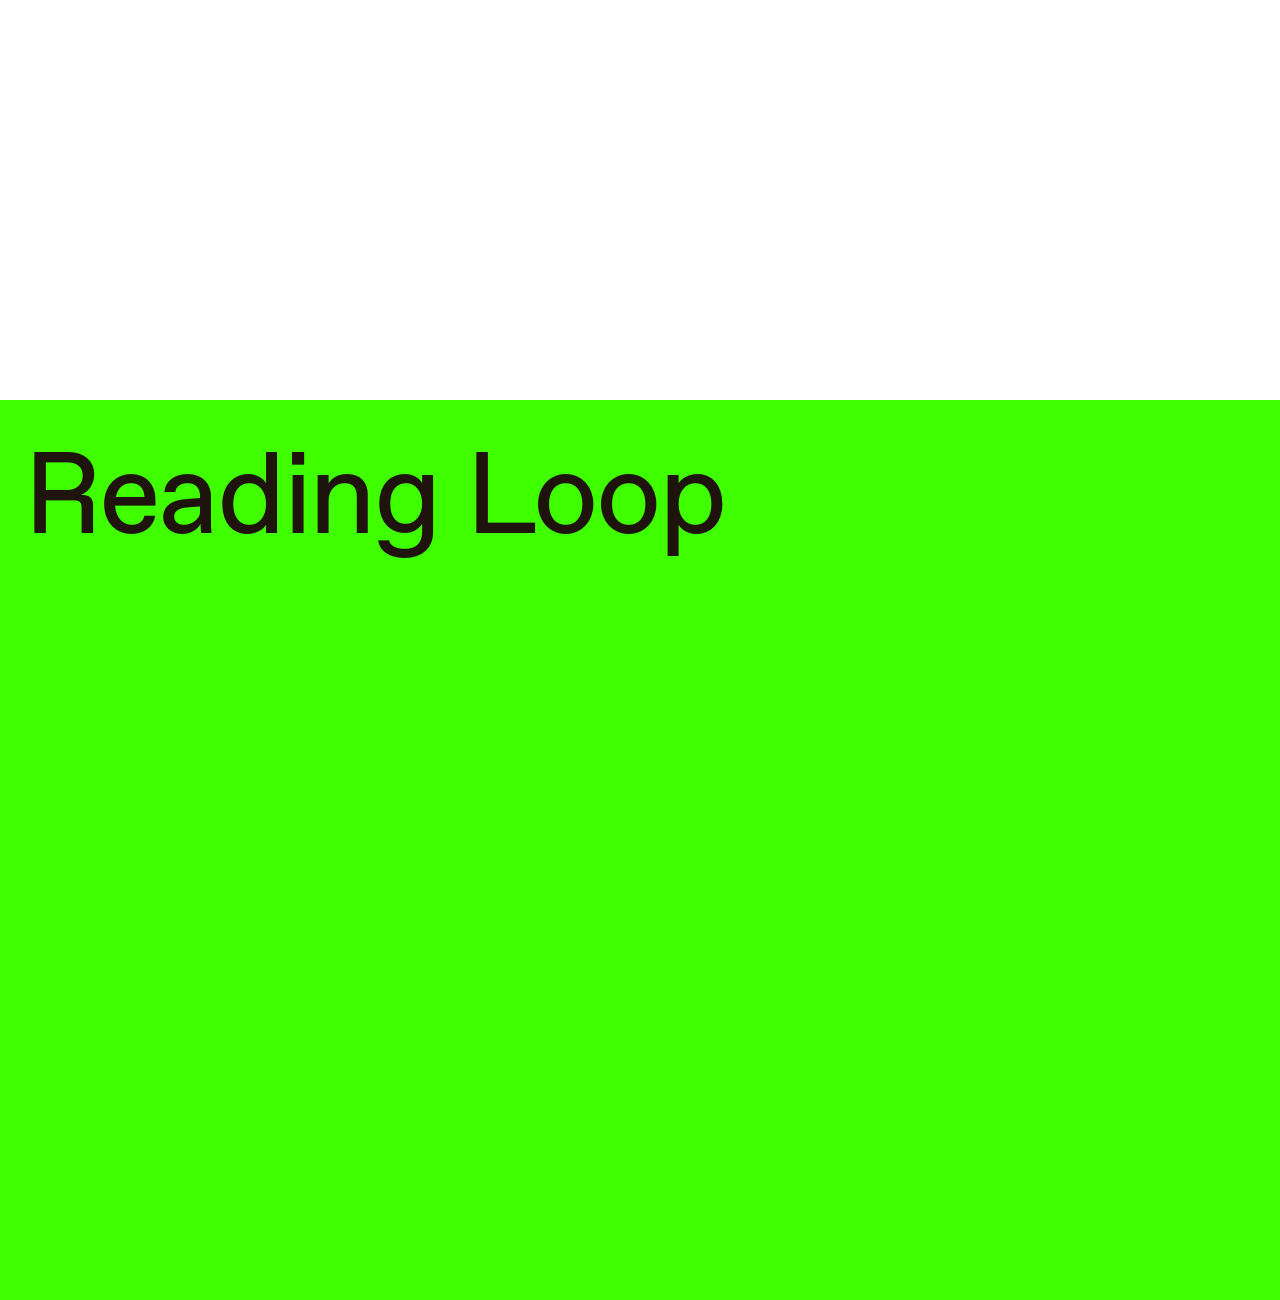
==== commit ea19d16a: "new upload" ====
--- a/index.html
+++ b/index.html
@@ -124,6 +124,55 @@
       border-color:#1f130d;
     }
 
+    /* Anti Type completion banner -- see the HTML comment above the       */
+    /* markup for why this exists (iPad Safari has no real Notification    */
+    /* API in a plain browser tab). z-index above #tool-overlay's 300 so   */
+    /* it's readable even while a different tool is open full-screen.      */
+    #antiTypeToast{
+      display:none;
+      position:fixed;
+      top:16px;
+      left:50%;
+      transform:translateX(-50%);
+      z-index:400;
+      align-items:center;
+      gap:12px;
+      max-width:min(440px, 92vw);
+      background:#ffffff;
+      border:1px solid #1f130d;
+      border-radius:999px;
+      padding:9px 10px 9px 18px;
+      font-family:"ABC Favorit", monospace;
+      color:#1f130d;
+      box-shadow:0 6px 20px rgba(31,19,13,.2);
+    }
+    #antiTypeToast.show{ display:flex; }
+    #antiTypeToast .att-dot{
+      width:8px; height:8px; border-radius:50%;
+      background:#2bff00; flex-shrink:0;
+    }
+    #antiTypeToast .att-msg{
+      flex:1;
+      font-size:12px;
+      line-height:1.5;
+      letter-spacing:.01em;
+    }
+    #antiTypeToast .att-msg b{ font-weight:400; }
+    #antiTypeToast .att-msg span{ display:block; color:rgba(31,19,13,.6); font-size:11px; }
+    #antiTypeToast button{
+      background:none;
+      border:none;
+      color:#1f130d;
+      font-size:18px;
+      line-height:1;
+      cursor:pointer;
+      padding:6px 8px;
+      flex-shrink:0;
+    }
+    @media(max-width:480px){
+      #antiTypeToast{ top:12px; padding:8px 8px 8px 14px; }
+    }
+
     /* hero title -- same structural position as RMDocumentation's hero   */
     /* (a normal block sitting in the page flow, not fixed/floating), but */
     /* kept deliberately compact: RMDocumentation has a whole page below   */
@@ -428,6 +477,23 @@
       });
     })();
   </script>
+
+  <!-- Anti Type completion banner — the browser Notification API used     -->
+  <!-- below doesn't work at all in a normal Safari tab on iPad (only for  -->
+  <!-- a site installed to the Home Screen on iOS 16.4+), so this is the   -->
+  <!-- notification that actually reaches iPad: a banner in the site's own -->
+  <!-- chrome, sitting above every tool overlay, so it's visible no matter -->
+  <!-- which tool you're looking at when Anti Type finishes in the         -->
+  <!-- background. Stays up until dismissed rather than auto-hiding, so a  -->
+  <!-- glance back at the screen later still catches it.                   -->
+  <div id="antiTypeToast" role="status">
+    <span class="att-dot"></span>
+    <span class="att-msg">
+      <b id="attTitle"></b>
+      <span id="attBody"></span>
+    </span>
+    <button type="button" id="attClose" aria-label="dismiss">×</button>
+  </div>
 
   <script src="script.js"></script>
 
@@ -1234,6 +1300,17 @@
       // overlay with scrollable content) instead of hijacking it for
       // section navigation.
       if(e.target.closest && e.target.closest(".info-overlay, #tool-overlay")) return;
+      // this same handler also runs inside each open tool's iframe (see
+      // attachTouchToFrame below), so swiping over an open tool still
+      // closes it and moves to the next one, same as scrolling already
+      // does on desktop. Reading Loop is the one tool with its own
+      // touch-drag (moving a recognised word/shape) -- a touch starting
+      // on one of its draggable elements, its edit panel, or any slider
+      // must stay entirely that tool's own gesture, or this would
+      // hijack/break the drag mid-swipe. These selectors only exist
+      // inside co-read.html's own document, so they're harmless no-ops
+      // everywhere else.
+      if(e.target.closest && e.target.closest(".outline-group, #edit-panel, input[type=range]")) return;
       touchStartY = touchLastY = e.touches[0].clientY;
   }
 
@@ -1338,15 +1415,37 @@
       document.title = pageTitle;
   }
 
+  const antiTypeToast   = document.getElementById("antiTypeToast");
+  const attTitleEl      = document.getElementById("attTitle");
+  const attBodyEl       = document.getElementById("attBody");
+  const attCloseBtn     = document.getElementById("attClose");
+
+  function showAntiTypeToast(title, body){
+      attTitleEl.textContent = title || "";
+      attBodyEl.textContent  = body  || "";
+      antiTypeToast.classList.add("show");
+  }
+  function hideAntiTypeToast(){
+      antiTypeToast.classList.remove("show");
+  }
+  attCloseBtn.addEventListener("click", hideAntiTypeToast);
+
   window.addEventListener("message", (event)=>{
       if(event.origin !== location.origin) return;
       if(!event.data || event.data.type !== "anti-type-done") return;
 
       const { title, body } = event.data;
 
+      // real system Notifications work where the platform allows them
+      // (desktop, Android) -- but a plain Safari tab on iPad never
+      // supports the Notification API at all, so the on-site banner
+      // below is what actually reaches iPad: it sits above every tool
+      // overlay and stays up until dismissed, so it's seen whenever you
+      // next look at the screen, not just at the instant it fires.
       if(typeof Notification !== "undefined" && Notification.permission === "granted"){
           try { new Notification(title, { body }); } catch(e) {}
       }
+      showAntiTypeToast(title, body);
 
       document.title = "● " + pageTitle;
   });
@@ -1371,6 +1470,27 @@
   toolOverlayFrame.addEventListener("load", ()=> attachWheelToFrame(toolOverlayFrame));
   antiTypeFrame.addEventListener("load", ()=> attachWheelToFrame(antiTypeFrame));
 
+  // touch equivalent of the above -- iPad never fires "wheel", so without
+  // this, swiping while a tool is open did nothing at all (the touch
+  // events fire on the iframe's own document, never reaching the
+  // listeners on this page). Same handlers as the landing/section swipe
+  // navigation, so a swipe over an open tool closes it and moves to the
+  // next section exactly like scrolling already does on desktop --
+  // handleTouchStart's own exclusion list keeps this out of Reading
+  // Loop's way when the swipe is actually a drag on one of its elements.
+  function attachTouchToFrame(frame){
+      try{
+          if(frame.contentWindow){
+              frame.contentWindow.addEventListener("touchstart", handleTouchStart, { passive:true });
+              frame.contentWindow.addEventListener("touchmove", handleTouchMove, { passive:false });
+              frame.contentWindow.addEventListener("touchend", handleTouchEnd, { passive:true });
+              frame.contentWindow.addEventListener("touchcancel", handleTouchEnd, { passive:true });
+          }
+      } catch(err){ /* cross-origin or not yet loaded -- ignore */ }
+  }
+  toolOverlayFrame.addEventListener("load", ()=> attachTouchToFrame(toolOverlayFrame));
+  antiTypeFrame.addEventListener("load", ()=> attachTouchToFrame(antiTypeFrame));
+
   function closeToolOverlay(){
       toolOverlay.classList.remove("show");
       toolOverlayFrame.src = "";
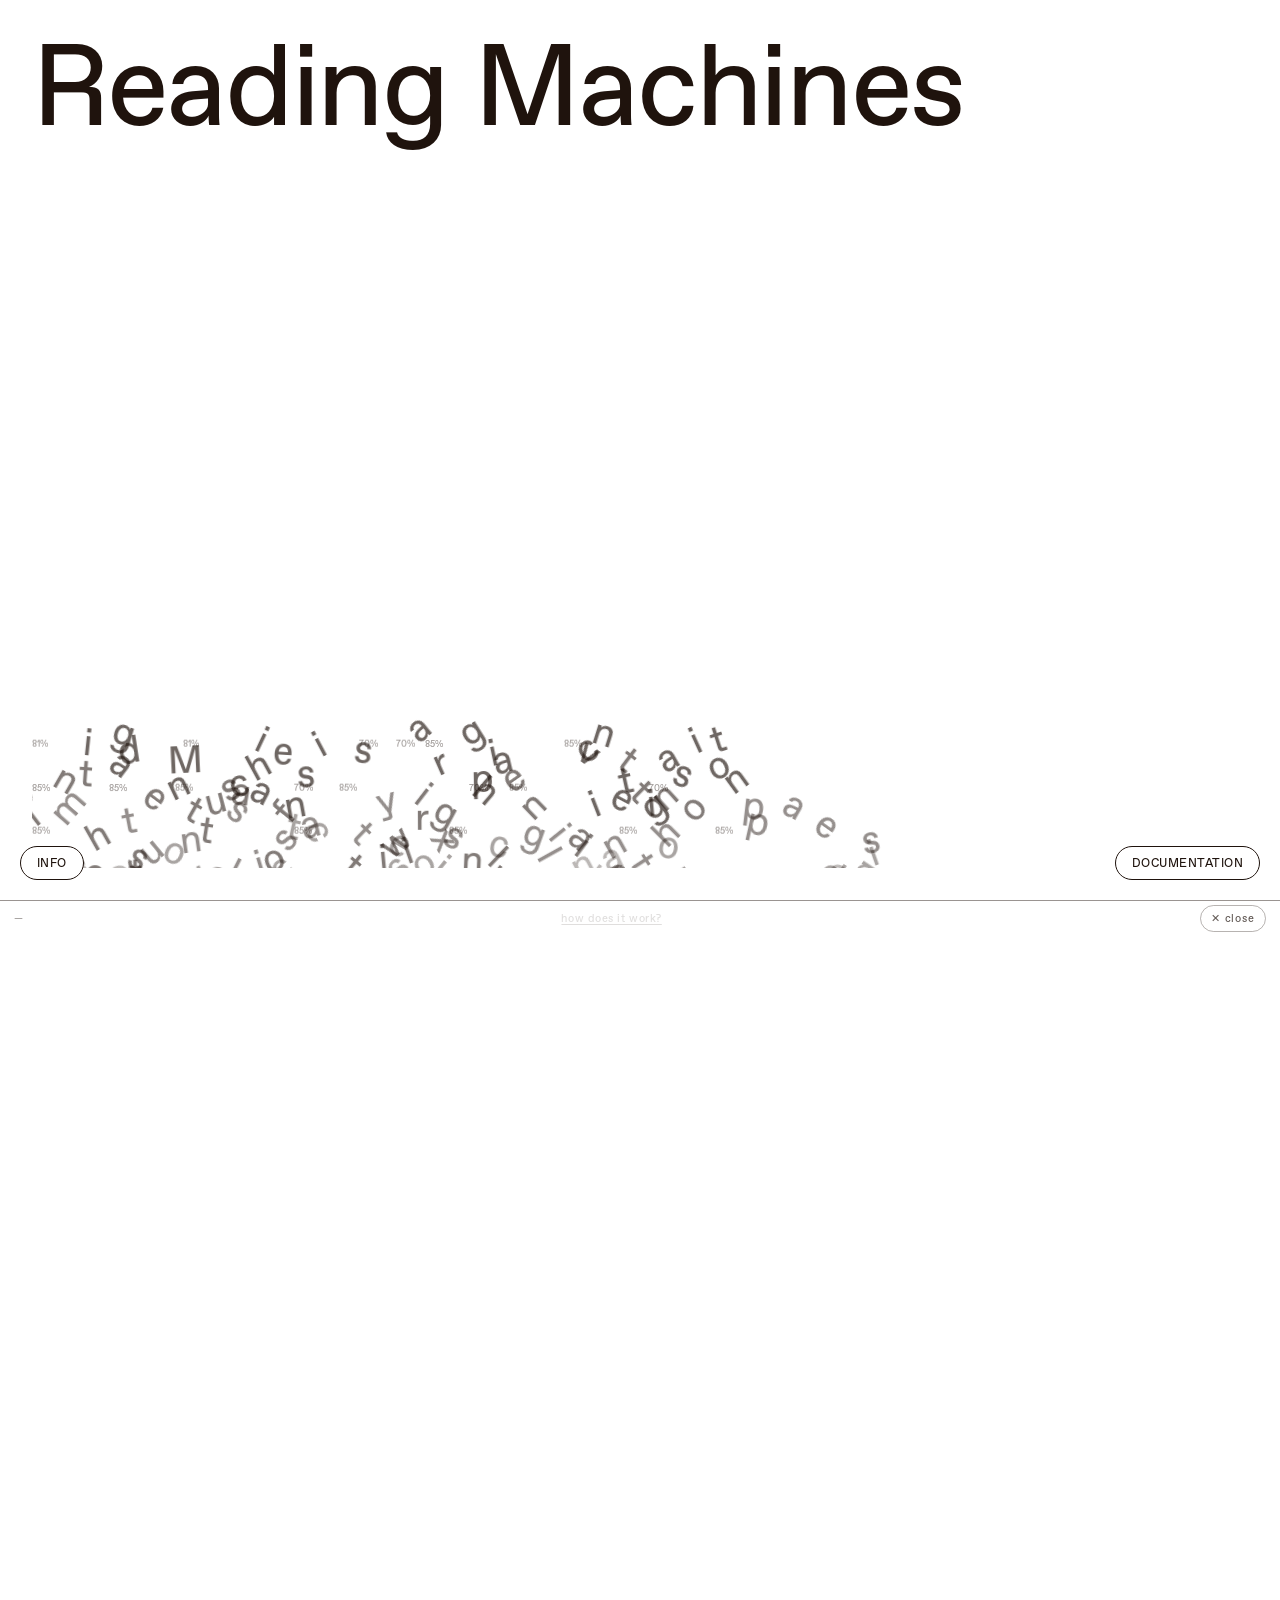
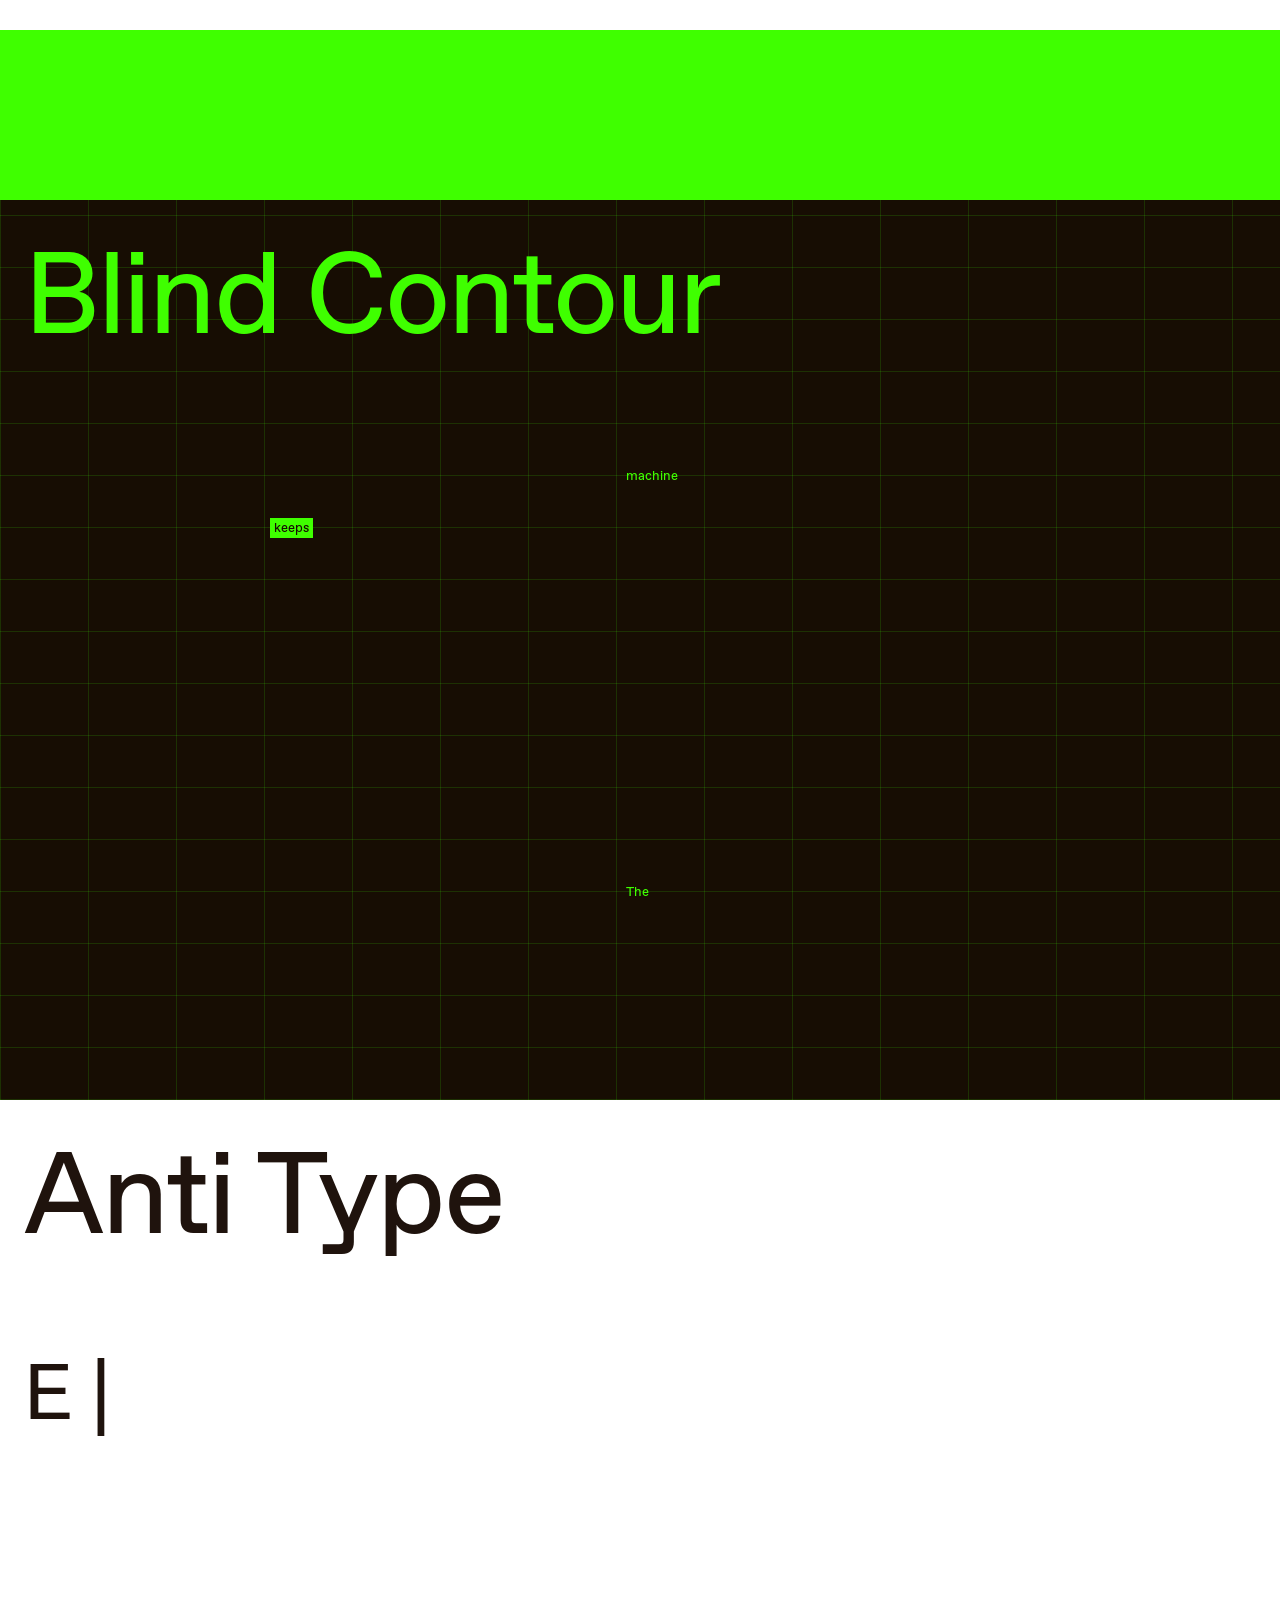
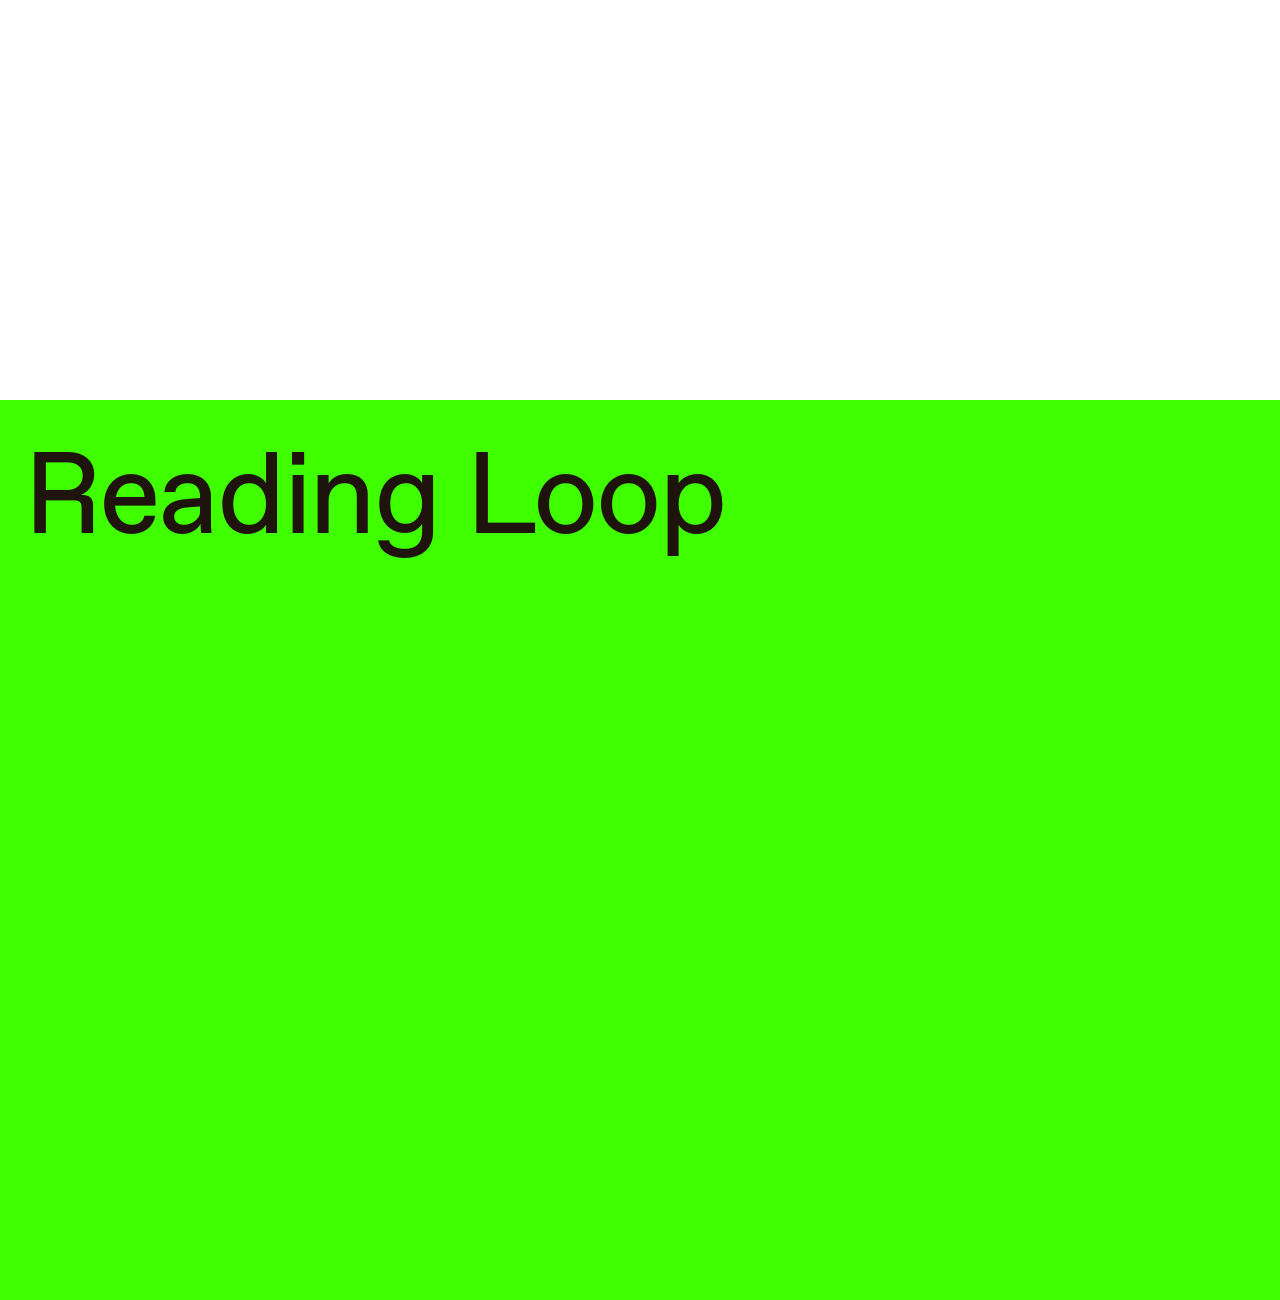
==== commit 10182d6a: "new upload" ====
--- a/index.html
+++ b/index.html
@@ -1311,6 +1311,12 @@
       // inside co-read.html's own document, so they're harmless no-ops
       // everywhere else.
       if(e.target.closest && e.target.closest(".outline-group, #edit-panel, input[type=range]")) return;
+      // every tool has its own "how does it work?" guide and image
+      // gallery overlays, scrollable when their content runs long --
+      // without this, a swipe meant to scroll down to the guide's own
+      // close button instead got hijacked as a swipe to close the whole
+      // tool, so the button (and the rest of the text) was unreachable.
+      if(e.target.closest && e.target.closest("#guide-overlay, #gallery-overlay")) return;
       touchStartY = touchLastY = e.touches[0].clientY;
   }
 
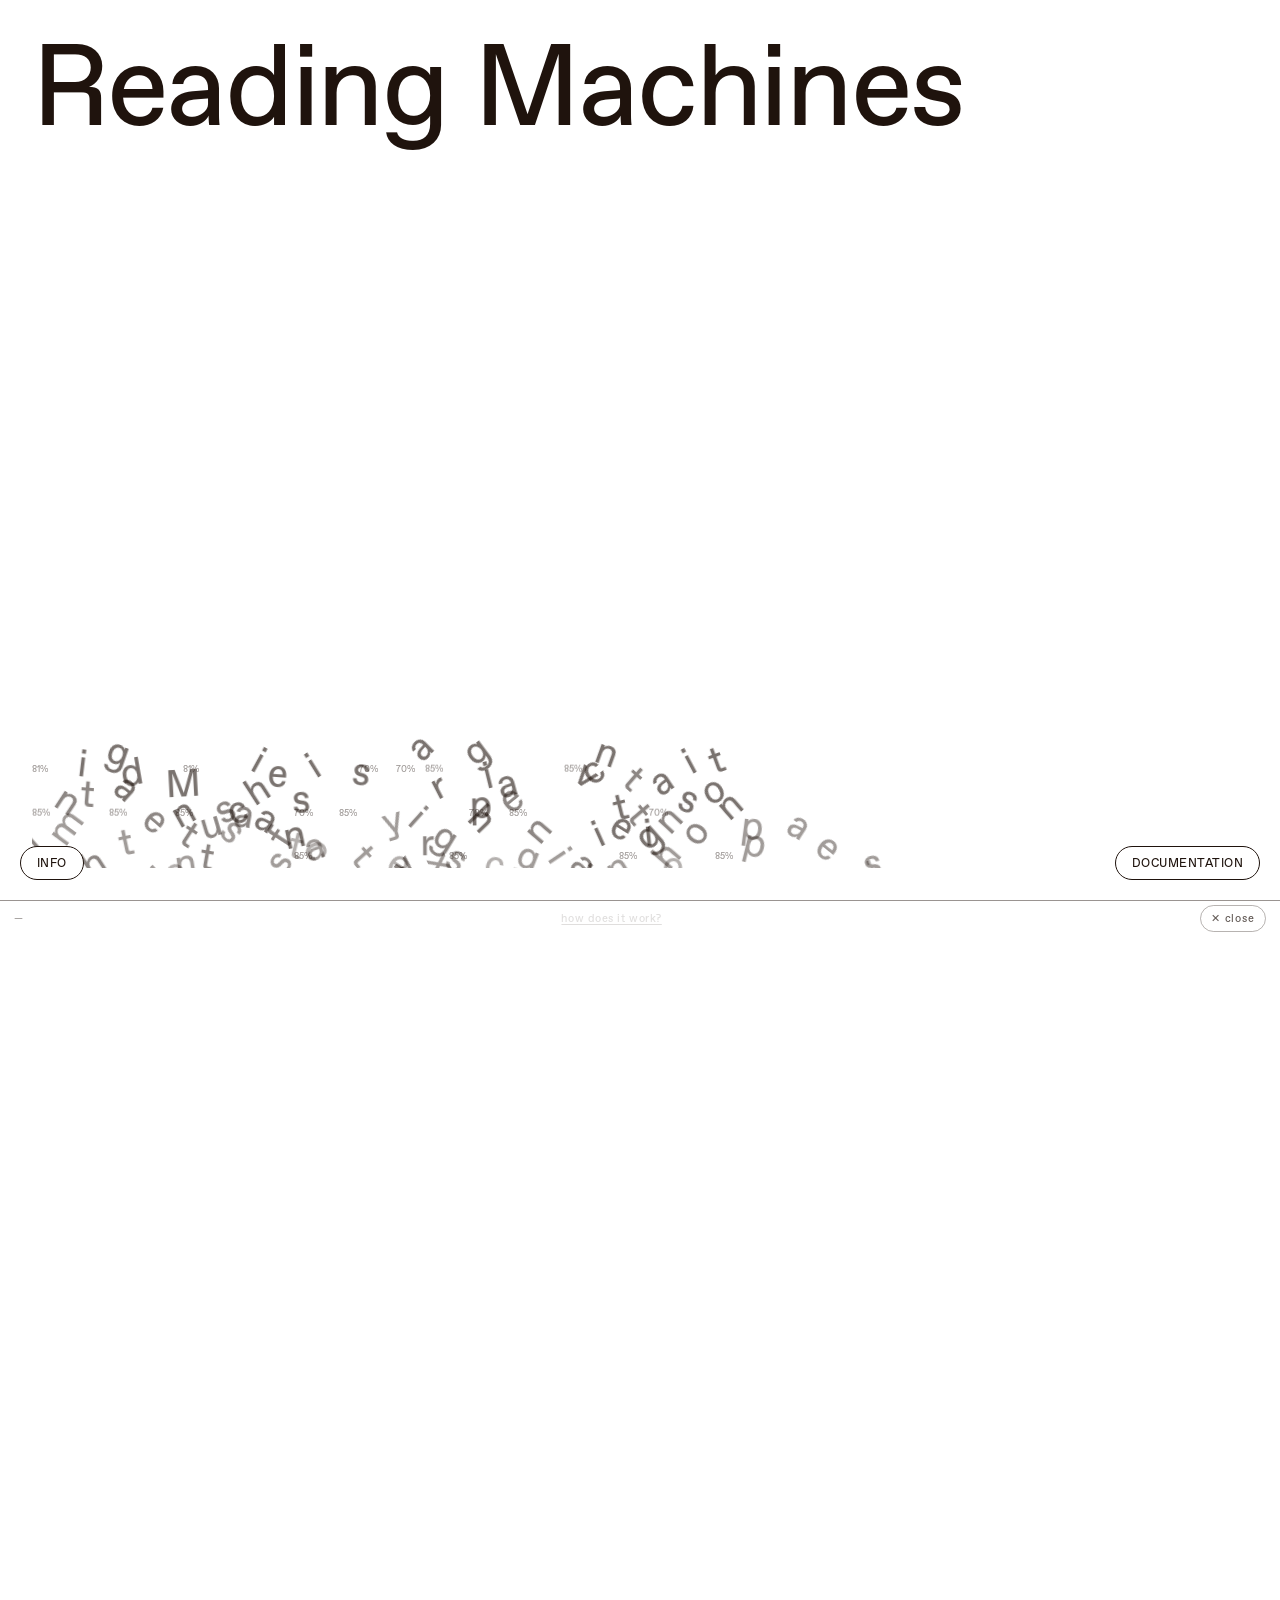
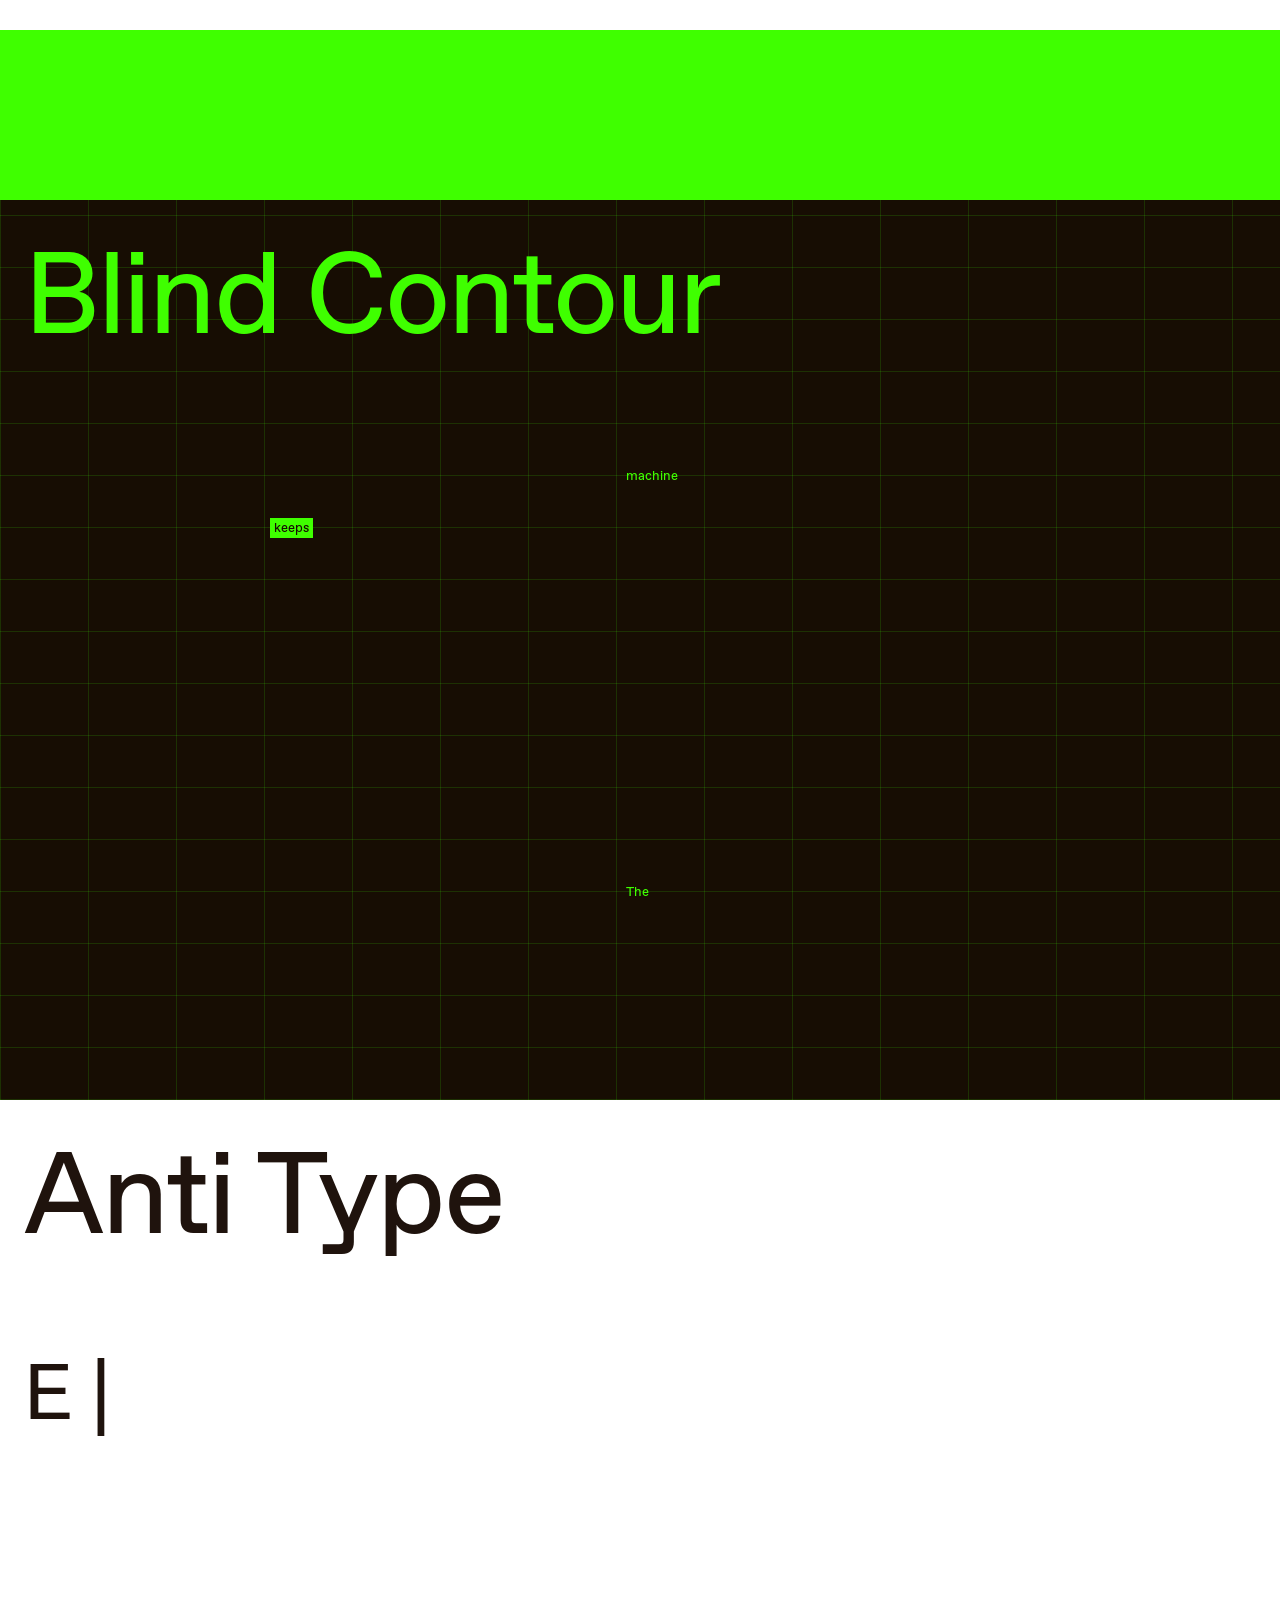
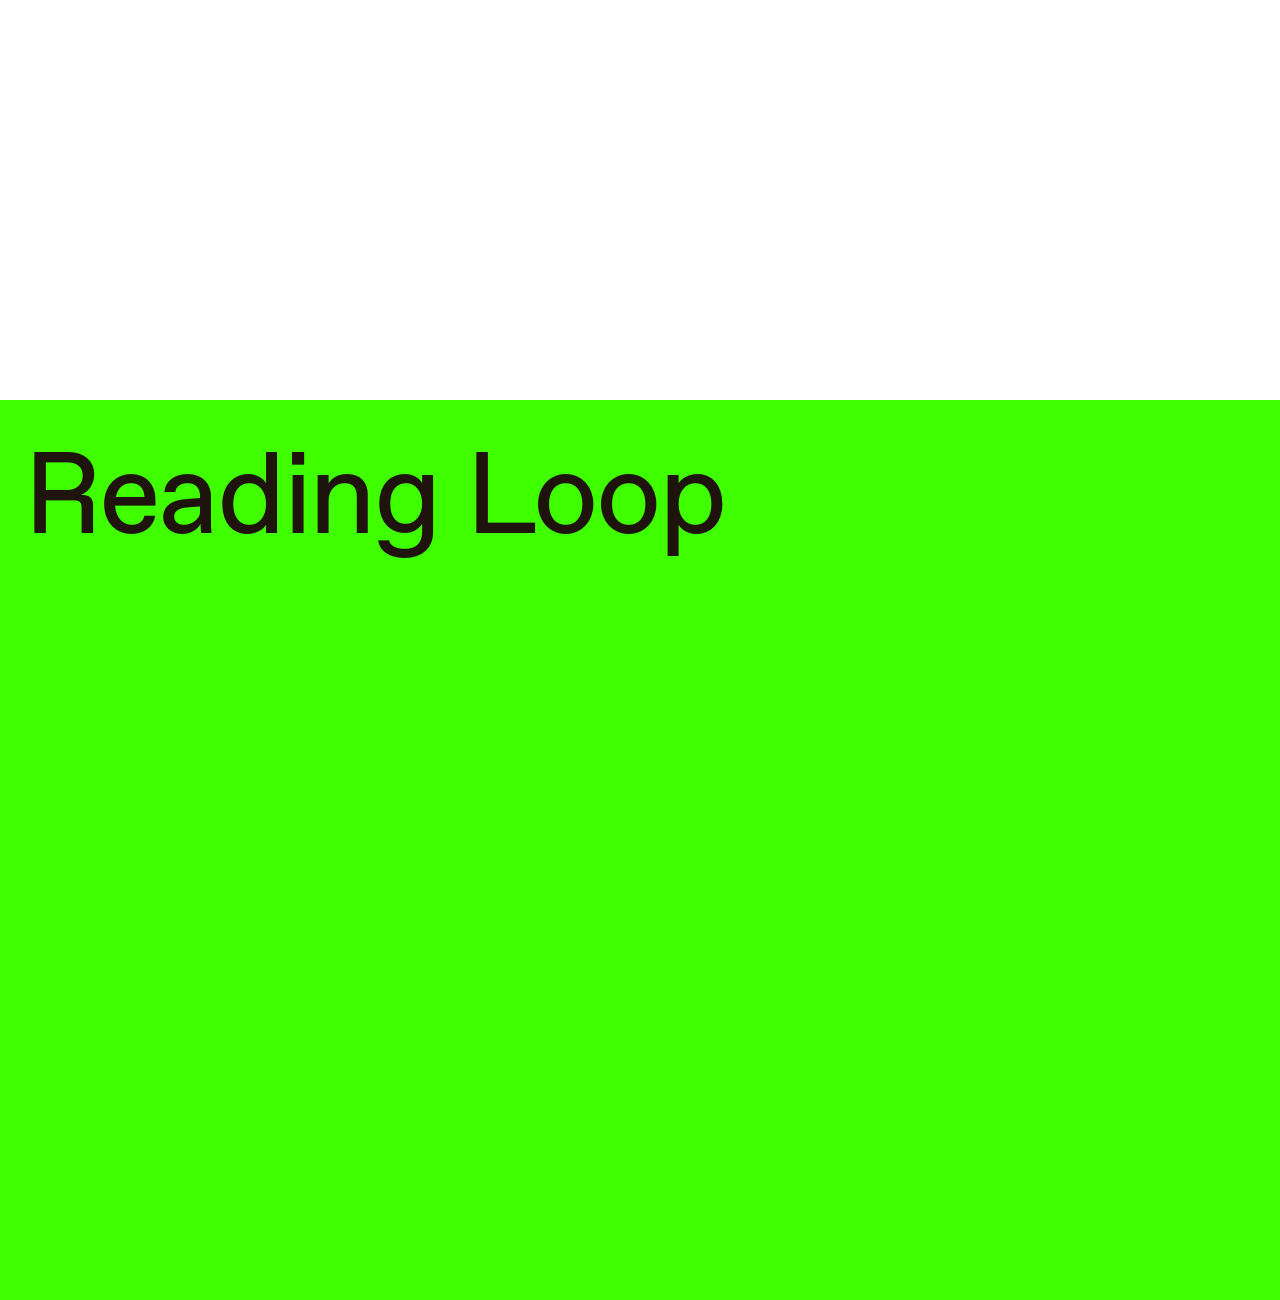
==== commit 995d3b66: "new fix" ====
--- a/index.html
+++ b/index.html
@@ -1407,6 +1407,17 @@
       toolOverlayTitle.textContent = name;
       toolOverlay.classList.add("show");
       document.getElementById("tool-guide-btn").disabled = false;
+      // iOS Safari treats the very first tap into a freshly-shown iframe as
+      // just shifting keyboard/touch focus there, not as a real tap -- so a
+      // button like "gallery" does nothing on that first tap and needs a
+      // second one to actually register. Proactively focusing the iframe's
+      // own window the moment it's shown means that "wasted" first tap
+      // never happens. (Also re-applied on "load" below, for the case where
+      // this runs before the new document has actually finished loading.)
+      try{
+          const activeFrame = (src === ANTI_TYPE_SRC) ? antiTypeFrame : toolOverlayFrame;
+          if(activeFrame.contentWindow) activeFrame.contentWindow.focus();
+      } catch(err){ /* cross-origin -- ignore */ }
   }
 
   document.getElementById("tool-guide-btn").addEventListener("click", ()=>{
@@ -1497,6 +1508,16 @@
   toolOverlayFrame.addEventListener("load", ()=> attachTouchToFrame(toolOverlayFrame));
   antiTypeFrame.addEventListener("load", ()=> attachTouchToFrame(antiTypeFrame));
 
+  // covers the case where openTool()'s own focus() call (above) ran before
+  // this particular navigation had actually finished loading -- re-applied
+  // here once the new document is truly ready, so the very first tap a
+  // user makes inside it (e.g. on "gallery") is never the wasted one.
+  function focusFrameOnLoad(frame){
+      try{ if(frame.contentWindow) frame.contentWindow.focus(); } catch(err){ /* cross-origin -- ignore */ }
+  }
+  toolOverlayFrame.addEventListener("load", ()=> focusFrameOnLoad(toolOverlayFrame));
+  antiTypeFrame.addEventListener("load", ()=> focusFrameOnLoad(antiTypeFrame));
+
   function closeToolOverlay(){
       toolOverlay.classList.remove("show");
       toolOverlayFrame.src = "";
